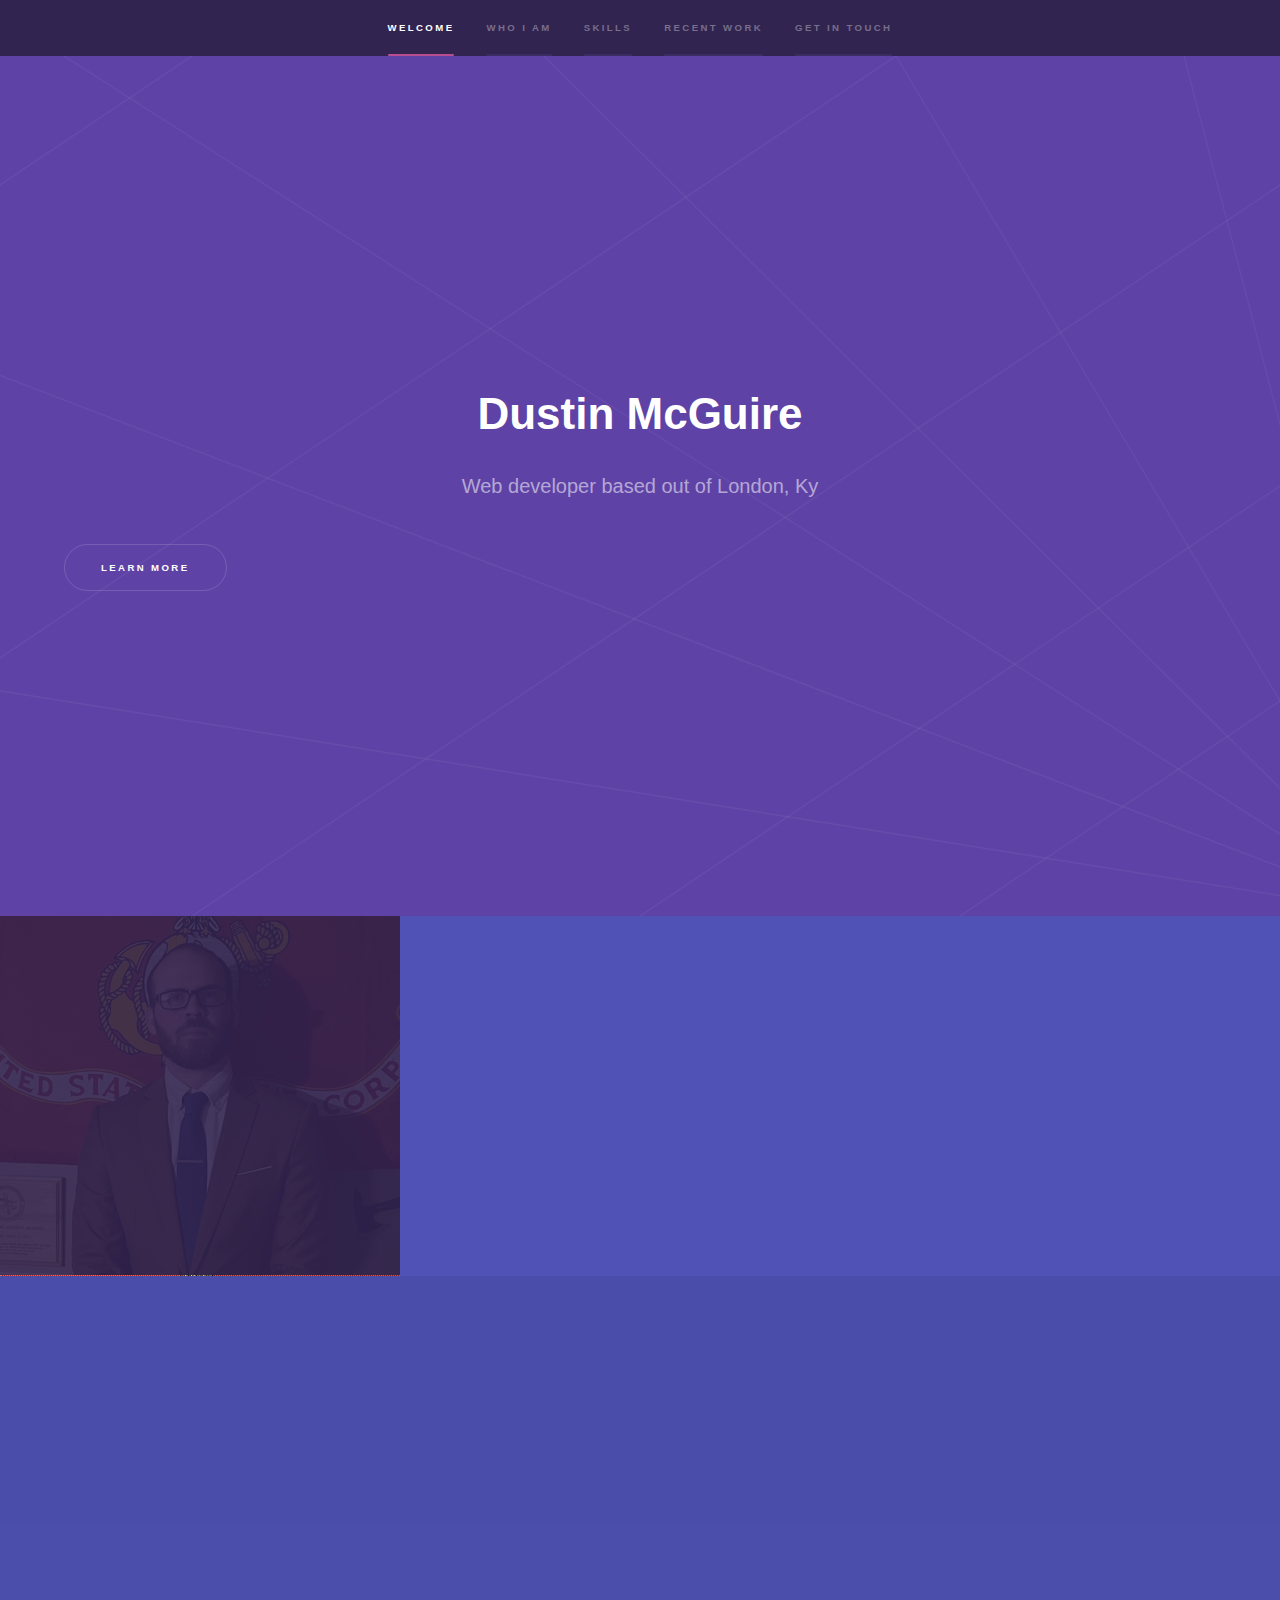
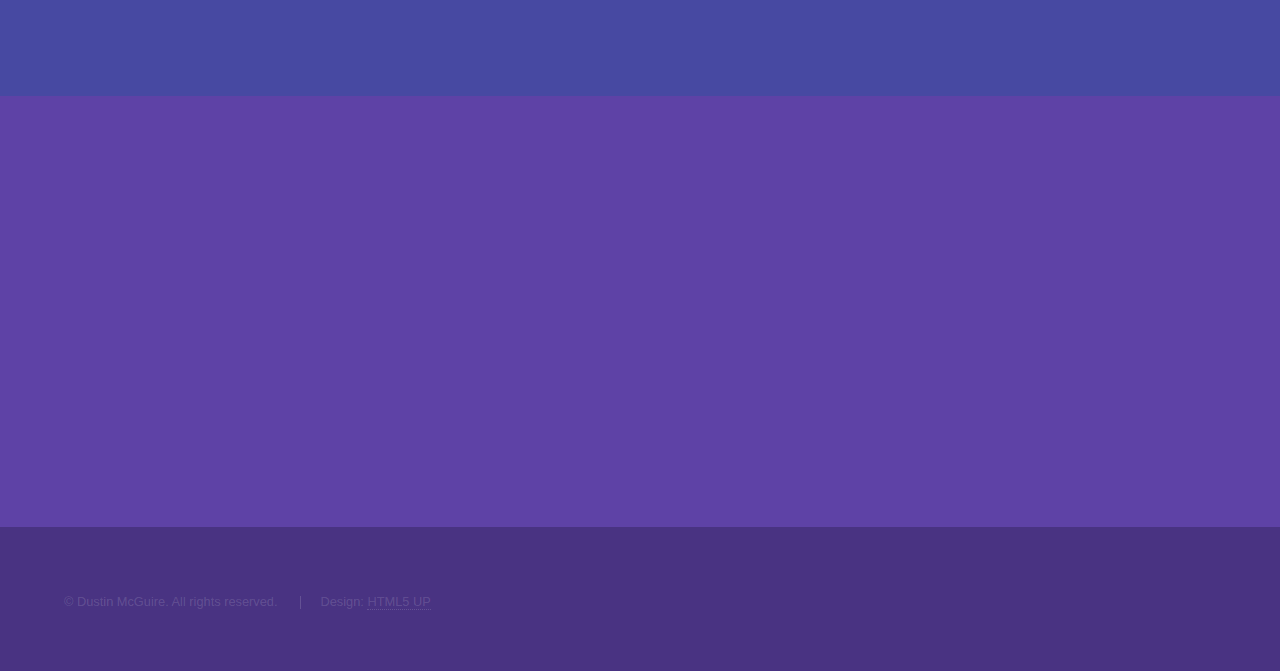
==== index.html @ f4720fda "Added project" ====
<!DOCTYPE HTML>
<!--
	Hyperspace by HTML5 UP
	html5up.net | @ajlkn
	Free for personal and commercial use under the CCA 3.0 license (html5up.net/license)
-->
<html>

<head>
	<title>Dustin McGuire Portfolio</title>
	<meta charset="utf-8" />
	<meta name="viewport" content="width=device-width, initial-scale=1, user-scalable=no" />
	<link rel="stylesheet" href="assets/css/main.css" />
	<noscript>
		<link rel="stylesheet" href="assets/css/noscript.css" />
	</noscript>
</head>

<body class="is-preload">

	<!-- Sidebar -->
	<section id="sidebar">
		<div class="inner">
			<nav>
				<ul>
					<li><a href="#intro">Welcome</a></li>
					<li><a href="#one">Who I am</a></li>
					<li><a href="#two">Skills</a></li>
					<li><a href="#four">Recent Work</a></li>
					<li><a href="#three">Get in touch</a></li>
				</ul>
			</nav>
		</div>
	</section>

	<!-- Wrapper -->
	<div id="wrapper">

		<!-- Intro -->
		<section id="intro" class="wrapper style1 fullscreen fade-up">
			<div class="inner">
				<h1>Dustin McGuire</h1>
				<p>Web developer based out of London, Ky</p>
				<ul class="actions">
					<li><a href="#one" class="button scrolly">Learn more</a></li>
				</ul>
			</div>
		</section>

		<!-- One -->
		<section id="one" class="wrapper style2 spotlights">
			<section>
				<a class="image"><img src="images/profile.jpg" alt="" data-position="center center" /></a>
				<div class="content">
					<div class="inner">
						<h2>Who I Am</h2>
						<p>I'm a five year United States Marine Corps veteran, with a lot of different hobbies and an
							intense passion for technology. Some of my interest include: basketball, flying drones,
							building custom computers, and disc golf.</p>
					</div>
			</section>


			<!-- Two -->
			<section id="two" class="wrapper style3 fade-up">
				<div class="inner">
					<h2>Skills</h2>
					<div class="features">
						<section>
							<i class="fab fa-html5"></i>
							<h3>HTML5</h3>
						</section>
						<section>
							<span><i class="fab fa-css3"></i></span>
							<h3>CSS3</h3>
						</section>
						<section>
							<span><i class="fab fa-sass"></i></span>
							<h3>SASS</h3>
						</section>
						<section>
							<i class="fab fa-bootstrap"></i>
							<h3>BootStrap</h3>
						</section>
						<section>
							<i class="fab fa-js-square"></i>
							<h3>JavaScript</h3>
						</section>
						<section>
							<i class="fab fa-chrome"></i>
							<h3>Chrome Dev Tools</h3>
						</section>
						<section>
							<i class="fab fa-react"></i>
							<h3>React</h3>
						</section>
						<section>
							<i class="fab fa-git-square"></i>
							<h3>Git</h3>
						</section>
						<section>
							<i class="fas fa-terminal"></i>
							<h3>Terminal</h3>
						</section>
						<section>
							<i class="fas fa-rocket"></i>
							<h3>Axios</h3>
						</section>
						<section>
							<i class="fab fa-node-js"></i>
							<h3>Node.js</h3>
						</section>
						<section>
							<i class="fas fa-fast-forward"></i>
							<h3>Express</h3>
						</section>
					</div>
				</div>
			</section>
			<!-- Four -->
			<section id="four" class="wrapper style3 fade-up">
				<div class="inner">
					<h2>Recent Work</h2>
					<section id="four">

						<div class="row">
							<article class="col-6 col-12-xsmall work-item">
								<a href="LePain/index.html" target="_blank"><img class="bread" src="images/LePain.png"
										alt=""></a>
								<h4>Le Pain</h4>

							</article>
							<article class="col-6 col-12-xsmall work-item">
								<a href="PhotoSite/index.html" target="_blank"><img class="bread"
										src="images/Photosite.png" alt=""></a>
								<h4>Photo Site</h4>

							</article>
							<article class="col-6 col-12-xsmall work-item">
								<a href="VideoBackground/index.html" target="_blank"><img class="bread"
										src="images/videoBackground.png" alt=""></a>
								<h4>Video Background</h4>

							</article>
							<article class="col-6 col-12-xsmall work-item">
								<a href="Cassie/index.html" target="_blank"><img class="bread"
										src="images/ShirtsByCassie.png" alt=""></a>
								<h4>Shirts By Cassie</h4>

							</article>
						</div>
						<!-- Button for Full portfolio. Dont currently have anthing else to add. -->
						<!-- <ul class="actions">
							<li><a href="#" class="button">Full Portfolio</a></li>
						</ul> -->
					</section>
				</div>
			</section>

			<!-- Three -->
			<section id="three" class="wrapper style1 fade-up">
				<div class="inner">
					<h2>Get in touch</h2>
					<section>
						<ul class="contact">
							<li>
								<h3>Email</h3>
								<p>dustin.mcguire88@gmail.com</p>
								<h3>Resume</h3>
								<a href="online resume.odt">Hire Me</a>
							</li>
							<li>
								<h3>Social</h3>
								<ul class="icons">
									<li><a href="https://twitter.com/dustin_mcguire" target="_blank"
											class="icon brands fa-twitter"><span class="label">Twitter</span></a></li>
									<li><a href="https://www.facebook.com/dustin.mcguire88" target="_blank"
											class="icon brands fa-facebook-f"><span class="label">Facebook</span></a>
									</li>
									<li><a href="https://github.com/DustinMcGuire" target="_blank"
											class="icon brands fa-github"><span class="label">GitHub</span></a></li>
									<li><a href="https://www.instagram.com/dustinmcguire88/" target="_blank"
											class="icon brands fa-instagram"><span class="label">Instagram</span></a>
									</li>
									<li><a href="https://www.linkedin.com/in/dustin-mcguire-00166075/" target="_blank"
											class="icon brands fa-linkedin-in"><span class="label">LinkedIn</span></a>
									</li>
								</ul>
							</li>
						</ul>
					</section>
				</div>
			</section>

	</div>

	<!-- Footer -->
	<footer id="footer" class="wrapper style1-alt">
		<div class="inner">
			<ul class="menu">
				<li>&copy; Dustin McGuire. All rights reserved.</li>
				<li>Design: <a href="http://html5up.net">HTML5 UP</a></li>
			</ul>
		</div>
	</footer>

	<!-- Scripts -->
	<script src="assets/js/jquery.min.js"></script>
	<script src="assets/js/jquery.scrollex.min.js"></script>
	<script src="assets/js/jquery.scrolly.min.js"></script>
	<script src="assets/js/browser.min.js"></script>
	<script src="assets/js/breakpoints.min.js"></script>
	<script src="assets/js/util.js"></script>
	<script src="assets/js/main.js"></script>

</body>

</html>
---- assets/css/main.css ----
@import url(fontawesome-all.min.css);

/*
	Hyperspace by HTML5 UP
	html5up.net | @ajlkn
	Free for personal and commercial use under the CCA 3.0 license (html5up.net/license)
*/

html, body, div, span, applet, object,
iframe, h1, h2, h3, h4, h5, h6, p, blockquote,
pre, a, abbr, acronym, address, big, cite,
code, del, dfn, em, img, ins, kbd, q, s, samp,
small, strike, strong, sub, sup, tt, var, b,
u, i, center, dl, dt, dd, ol, ul, li, fieldset,
form, label, legend, table, caption, tbody,
tfoot, thead, tr, th, td, article, aside,
canvas, details, embed, figure, figcaption,
footer, header, hgroup, menu, nav, output, ruby,
section, summary, time, mark, audio, video {
	margin: 0;
	padding: 0;
	border: 0;
	font-size: 100%;
	font: inherit;
	vertical-align: baseline;}

article, aside, details, figcaption, figure,
footer, header, hgroup, menu, nav, section {
	display: block;}

body {
	line-height: 1;
}

ol, ul {
	list-style: none;
}

blockquote, q {
	quotes: none;
}

	blockquote:before, blockquote:after, q:before, q:after {
		content: '';
		content: none;
	}

table {
	border-collapse: collapse;
	border-spacing: 0;
}

body {
	-webkit-text-size-adjust: none;
}

mark {
	background-color: transparent;
	color: inherit;
}

input::-moz-focus-inner {
	border: 0;
	padding: 0;
}

input, select, textarea {
	-moz-appearance: none;
	-webkit-appearance: none;
	-ms-appearance: none;
	appearance: none;
}

/* Basic */

	@-ms-viewport {
		width: device-width;
	}

	body {
		-ms-overflow-style: scrollbar;
	}

	@media screen and (max-width: 480px) {

		html, body {
			min-width: 320px;
		}

	}

	html {
		box-sizing: border-box;
	}

	*, *:before, *:after {
		box-sizing: inherit;
	}

	body {
		background: #312450;
	}

		body.is-preload *, body.is-preload *:before, body.is-preload *:after {
			-moz-animation: none !important;
			-webkit-animation: none !important;
			-ms-animation: none !important;
			animation: none !important;
			-moz-transition: none !important;
			-webkit-transition: none !important;
			-ms-transition: none !important;
			transition: none !important;
		}

/* Type */

	body, input, select, textarea {
		color: rgba(255, 255, 255, 0.55);
		font-family: Arial, Helvetica, sans-serif;
		font-size: 16.5pt;
		font-weight: normal;
		line-height: 1.75;
	}

		@media screen and (max-width: 1680px) {

			body, input, select, textarea {
				font-size: 13pt;
			}

		}

		@media screen and (max-width: 1280px) {

			body, input, select, textarea {
				font-size: 12pt;
			}

		}

		@media screen and (max-width: 360px) {

			body, input, select, textarea {
				font-size: 11pt;
			}

		}

	a {
		-moz-transition: color 0.2s ease, border-bottom-color 0.2s ease;
		-webkit-transition: color 0.2s ease, border-bottom-color 0.2s ease;
		-ms-transition: color 0.2s ease, border-bottom-color 0.2s ease;
		transition: color 0.2s ease, border-bottom-color 0.2s ease;
		border-bottom: dotted 1px rgba(255, 255, 255, 0.35);
		color: inherit;
		text-decoration: none;
	}

		a:hover {
			border-bottom-color: transparent;
			color: #ffffff;
		}

	strong, b {
		color: #ffffff;
		font-weight: bold;
	}

	em, i {
		font-style: italic;
	}

	p {
		margin: 0 0 2em 0;
	}

	h1, h2, h3, h4, h5, h6 {
		color: #ffffff;
		font-weight: bold;
		line-height: 1.5;
		margin: 0 0 0.5em 0;
	}

		h1 a, h2 a, h3 a, h4 a, h5 a, h6 a {
			color: inherit;
			text-decoration: none;
		}

	h1 {
		font-size: 2.75em;
	}

		h1.major {
			margin: 0 0 1.3em 0;
			position: relative;
			padding-bottom: 0.35em;
		}

			h1.major:after {
				background-image: -moz-linear-gradient(to right, #5e42a6, #b74e91);
				background-image: -webkit-linear-gradient(to right, #5e42a6, #b74e91);
				background-image: -ms-linear-gradient(to right, #5e42a6, #b74e91);
				background-image: linear-gradient(to right, #5e42a6, #b74e91);
				-moz-transition: max-width 0.2s ease;
				-webkit-transition: max-width 0.2s ease;
				-ms-transition: max-width 0.2s ease;
				transition: max-width 0.2s ease;
				border-radius: 0.2em;
				bottom: 0;
				content: '';
				height: 0.05em;
				position: absolute;
				right: 0;
				width: 100%;
			}

	h2 {
		font-size: 1.75em;
	}

	h3 {
		font-size: 1.1em;
	}

	h4 {
		font-size: 1em;
	}

	h5 {
		font-size: 0.8em;
	}

	h6 {
		font-size: 0.6em;
	}

	@media screen and (max-width: 736px) {

		h1 {
			font-size: 2em;
		}

		h2 {
			font-size: 1.25em;
		}

		h3 {
			font-size: 1em;
		}

		h4 {
			font-size: 0.8em;
		}

		h5 {
			font-size: 0.6em;
		}

		h6 {
			font-size: 0.6em;
		}

	}

	sub {
		font-size: 0.8em;
		position: relative;
		top: 0.5em;
	}

	sup {
		font-size: 0.8em;
		position: relative;
		top: -0.5em;
	}

	blockquote {
		border-left: solid 4px rgba(255, 255, 255, 0.15);
		font-style: italic;
		margin: 0 0 2em 0;
		padding: 0.5em 0 0.5em 2em;
	}

	code {
		background: rgba(255, 255, 255, 0.05);
		border-radius: 0.25em;
		border: solid 1px rgba(255, 255, 255, 0.15);
		font-family: "Courier New", monospace;
		font-size: 0.9em;
		margin: 0 0.25em;
		padding: 0.25em 0.65em;
	}

	pre {
		-webkit-overflow-scrolling: touch;
		font-family: "Courier New", monospace;
		font-size: 0.9em;
		margin: 0 0 2em 0;
	}

		pre code {
			display: block;
			line-height: 1.75em;
			padding: 1em 1.5em;
			overflow-x: auto;
		}

	hr {
		border: 0;
		border-bottom: solid 1px rgba(255, 255, 255, 0.15);
		margin: 2em 0;
	}

		hr.major {
			margin: 3em 0;
		}

	.align-left {
		text-align: left;
	}

	.align-center {
		text-align: center;
	}

	.align-right {
		text-align: right;
	}

/* Row */

	.row {
		display: flex;
		flex-wrap: wrap;
		box-sizing: border-box;
		align-items: stretch;
	}

		.row > * {
			box-sizing: border-box;
		}

		.row.gtr-uniform > * > :last-child {
			margin-bottom: 0;
		}

		.row.aln-left {
			justify-content: flex-start;
		}

		.row.aln-center {
			justify-content: center;
		}

		.row.aln-right {
			justify-content: flex-end;
		}

		.row.aln-top {
			align-items: flex-start;
		}

		.row.aln-middle {
			align-items: center;
		}

		.row.aln-bottom {
			align-items: flex-end;
		}

		.row > .imp {
			order: -1;
		}

		.row > .col-1 {
			width: 8.33333%;
		}

		.row > .off-1 {
			margin-left: 8.33333%;
		}

		.row > .col-2 {
			width: 16.66667%;
		}

		.row > .off-2 {
			margin-left: 16.66667%;
		}

		.row > .col-3 {
			width: 25%;
		}

		.row > .off-3 {
			margin-left: 25%;
		}

		.row > .col-4 {
			width: 33.33333%;
		}

		.row > .off-4 {
			margin-left: 33.33333%;
		}

		.row > .col-5 {
			width: 41.66667%;
		}

		.row > .off-5 {
			margin-left: 41.66667%;
		}

		.row > .col-6 {
			width: 50%;
		}

		.row > .off-6 {
			margin-left: 50%;
		}

		.row > .col-7 {
			width: 58.33333%;
		}

		.row > .off-7 {
			margin-left: 58.33333%;
		}

		.row > .col-8 {
			width: 66.66667%;
		}

		.row > .off-8 {
			margin-left: 66.66667%;
		}

		.row > .col-9 {
			width: 75%;
		}

		.row > .off-9 {
			margin-left: 75%;
		}

		.row > .col-10 {
			width: 83.33333%;
		}

		.row > .off-10 {
			margin-left: 83.33333%;
		}

		.row > .col-11 {
			width: 91.66667%;
		}

		.row > .off-11 {
			margin-left: 91.66667%;
		}

		.row > .col-12 {
			width: 100%;
		}

		.row > .off-12 {
			margin-left: 100%;
		}

		.row.gtr-0 {
			margin-top: 0;
			margin-left: 0em;
		}

			.row.gtr-0 > * {
				padding: 0 0 0 0em;
			}

			.row.gtr-0.gtr-uniform {
				margin-top: 0em;
			}

				.row.gtr-0.gtr-uniform > * {
					padding-top: 0em;
				}

		.row.gtr-25 {
			margin-top: 0;
			margin-left: -0.375em;
		}

			.row.gtr-25 > * {
				padding: 0 0 0 0.375em;
			}

			.row.gtr-25.gtr-uniform {
				margin-top: -0.375em;
			}

				.row.gtr-25.gtr-uniform > * {
					padding-top: 0.375em;
				}

		.row.gtr-50 {
			margin-top: 0;
			margin-left: -0.75em;
		}

			.row.gtr-50 > * {
				padding: 0 0 0 0.75em;
			}

			.row.gtr-50.gtr-uniform {
				margin-top: -0.75em;
			}

				.row.gtr-50.gtr-uniform > * {
					padding-top: 0.75em;
				}

		.row {
			margin-top: 0;
			margin-left: -1.5em;
		}

			.row > * {
				padding: 0 0 0 1.5em;
			}

			.row.gtr-uniform {
				margin-top: -1.5em;
			}

				.row.gtr-uniform > * {
					padding-top: 1.5em;
				}

		.row.gtr-150 {
			margin-top: 0;
			margin-left: -2.25em;
		}

			.row.gtr-150 > * {
				padding: 0 0 0 2.25em;
			}

			.row.gtr-150.gtr-uniform {
				margin-top: -2.25em;
			}

				.row.gtr-150.gtr-uniform > * {
					padding-top: 2.25em;
				}

		.row.gtr-200 {
			margin-top: 0;
			margin-left: -3em;
		}

			.row.gtr-200 > * {
				padding: 0 0 0 3em;
			}

			.row.gtr-200.gtr-uniform {
				margin-top: -3em;
			}

				.row.gtr-200.gtr-uniform > * {
					padding-top: 3em;
				}

		@media screen and (max-width: 1680px) {

			.row {
				display: flex;
				flex-wrap: wrap;
				box-sizing: border-box;
				align-items: stretch;
			}

				.row > * {
					box-sizing: border-box;
				}

				.row.gtr-uniform > * > :last-child {
					margin-bottom: 0;
				}

				.row.aln-left {
					justify-content: flex-start;
				}

				.row.aln-center {
					justify-content: center;
				}

				.row.aln-right {
					justify-content: flex-end;
				}

				.row.aln-top {
					align-items: flex-start;
				}

				.row.aln-middle {
					align-items: center;
				}

				.row.aln-bottom {
					align-items: flex-end;
				}

				.row > .imp-xlarge {
					order: -1;
				}

				.row > .col-1-xlarge {
					width: 8.33333%;
				}

				.row > .off-1-xlarge {
					margin-left: 8.33333%;
				}

				.row > .col-2-xlarge {
					width: 16.66667%;
				}

				.row > .off-2-xlarge {
					margin-left: 16.66667%;
				}

				.row > .col-3-xlarge {
					width: 25%;
				}

				.row > .off-3-xlarge {
					margin-left: 25%;
				}

				.row > .col-4-xlarge {
					width: 33.33333%;
				}

				.row > .off-4-xlarge {
					margin-left: 33.33333%;
				}

				.row > .col-5-xlarge {
					width: 41.66667%;
				}

				.row > .off-5-xlarge {
					margin-left: 41.66667%;
				}

				.row > .col-6-xlarge {
					width: 50%;
				}

				.row > .off-6-xlarge {
					margin-left: 50%;
				}

				.row > .col-7-xlarge {
					width: 58.33333%;
				}

				.row > .off-7-xlarge {
					margin-left: 58.33333%;
				}

				.row > .col-8-xlarge {
					width: 66.66667%;
				}

				.row > .off-8-xlarge {
					margin-left: 66.66667%;
				}

				.row > .col-9-xlarge {
					width: 75%;
				}

				.row > .off-9-xlarge {
					margin-left: 75%;
				}

				.row > .col-10-xlarge {
					width: 83.33333%;
				}

				.row > .off-10-xlarge {
					margin-left: 83.33333%;
				}

				.row > .col-11-xlarge {
					width: 91.66667%;
				}

				.row > .off-11-xlarge {
					margin-left: 91.66667%;
				}

				.row > .col-12-xlarge {
					width: 100%;
				}

				.row > .off-12-xlarge {
					margin-left: 100%;
				}

				.row.gtr-0 {
					margin-top: 0;
					margin-left: 0em;
				}

					.row.gtr-0 > * {
						padding: 0 0 0 0em;
					}

					.row.gtr-0.gtr-uniform {
						margin-top: 0em;
					}

						.row.gtr-0.gtr-uniform > * {
							padding-top: 0em;
						}

				.row.gtr-25 {
					margin-top: 0;
					margin-left: -0.375em;
				}

					.row.gtr-25 > * {
						padding: 0 0 0 0.375em;
					}

					.row.gtr-25.gtr-uniform {
						margin-top: -0.375em;
					}

						.row.gtr-25.gtr-uniform > * {
							padding-top: 0.375em;
						}

				.row.gtr-50 {
					margin-top: 0;
					margin-left: -0.75em;
				}

					.row.gtr-50 > * {
						padding: 0 0 0 0.75em;
					}

					.row.gtr-50.gtr-uniform {
						margin-top: -0.75em;
					}

						.row.gtr-50.gtr-uniform > * {
							padding-top: 0.75em;
						}

				.row {
					margin-top: 0;
					margin-left: -1.5em;
				}

					.row > * {
						padding: 0 0 0 1.5em;
					}

					.row.gtr-uniform {
						margin-top: -1.5em;
					}

						.row.gtr-uniform > * {
							padding-top: 1.5em;
						}

				.row.gtr-150 {
					margin-top: 0;
					margin-left: -2.25em;
				}

					.row.gtr-150 > * {
						padding: 0 0 0 2.25em;
					}

					.row.gtr-150.gtr-uniform {
						margin-top: -2.25em;
					}

						.row.gtr-150.gtr-uniform > * {
							padding-top: 2.25em;
						}

				.row.gtr-200 {
					margin-top: 0;
					margin-left: -3em;
				}

					.row.gtr-200 > * {
						padding: 0 0 0 3em;
					}

					.row.gtr-200.gtr-uniform {
						margin-top: -3em;
					}

						.row.gtr-200.gtr-uniform > * {
							padding-top: 3em;
						}

		}

		@media screen and (max-width: 1280px) {

			.row {
				display: flex;
				flex-wrap: wrap;
				box-sizing: border-box;
				align-items: stretch;
			}

				.row > * {
					box-sizing: border-box;
				}

				.row.gtr-uniform > * > :last-child {
					margin-bottom: 0;
				}

				.row.aln-left {
					justify-content: flex-start;
				}

				.row.aln-center {
					justify-content: center;
				}

				.row.aln-right {
					justify-content: flex-end;
				}

				.row.aln-top {
					align-items: flex-start;
				}

				.row.aln-middle {
					align-items: center;
				}

				.row.aln-bottom {
					align-items: flex-end;
				}

				.row > .imp-large {
					order: -1;
				}

				.row > .col-1-large {
					width: 8.33333%;
				}

				.row > .off-1-large {
					margin-left: 8.33333%;
				}

				.row > .col-2-large {
					width: 16.66667%;
				}

				.row > .off-2-large {
					margin-left: 16.66667%;
				}

				.row > .col-3-large {
					width: 25%;
				}

				.row > .off-3-large {
					margin-left: 25%;
				}

				.row > .col-4-large {
					width: 33.33333%;
				}

				.row > .off-4-large {
					margin-left: 33.33333%;
				}

				.row > .col-5-large {
					width: 41.66667%;
				}

				.row > .off-5-large {
					margin-left: 41.66667%;
				}

				.row > .col-6-large {
					width: 50%;
				}

				.row > .off-6-large {
					margin-left: 50%;
				}

				.row > .col-7-large {
					width: 58.33333%;
				}

				.row > .off-7-large {
					margin-left: 58.33333%;
				}

				.row > .col-8-large {
					width: 66.66667%;
				}

				.row > .off-8-large {
					margin-left: 66.66667%;
				}

				.row > .col-9-large {
					width: 75%;
				}

				.row > .off-9-large {
					margin-left: 75%;
				}

				.row > .col-10-large {
					width: 83.33333%;
				}

				.row > .off-10-large {
					margin-left: 83.33333%;
				}

				.row > .col-11-large {
					width: 91.66667%;
				}

				.row > .off-11-large {
					margin-left: 91.66667%;
				}

				.row > .col-12-large {
					width: 100%;
				}

				.row > .off-12-large {
					margin-left: 100%;
				}

				.row.gtr-0 {
					margin-top: 0;
					margin-left: 0em;
				}

					.row.gtr-0 > * {
						padding: 0 0 0 0em;
					}

					.row.gtr-0.gtr-uniform {
						margin-top: 0em;
					}

						.row.gtr-0.gtr-uniform > * {
							padding-top: 0em;
						}

				.row.gtr-25 {
					margin-top: 0;
					margin-left: -0.375em;
				}

					.row.gtr-25 > * {
						padding: 0 0 0 0.375em;
					}

					.row.gtr-25.gtr-uniform {
						margin-top: -0.375em;
					}

						.row.gtr-25.gtr-uniform > * {
							padding-top: 0.375em;
						}

				.row.gtr-50 {
					margin-top: 0;
					margin-left: -0.75em;
				}

					.row.gtr-50 > * {
						padding: 0 0 0 0.75em;
					}

					.row.gtr-50.gtr-uniform {
						margin-top: -0.75em;
					}

						.row.gtr-50.gtr-uniform > * {
							padding-top: 0.75em;
						}

				.row {
					margin-top: 0;
					margin-left: -1.5em;
				}

					.row > * {
						padding: 0 0 0 1.5em;
					}

					.row.gtr-uniform {
						margin-top: -1.5em;
					}

						.row.gtr-uniform > * {
							padding-top: 1.5em;
						}

				.row.gtr-150 {
					margin-top: 0;
					margin-left: -2.25em;
				}

					.row.gtr-150 > * {
						padding: 0 0 0 2.25em;
					}

					.row.gtr-150.gtr-uniform {
						margin-top: -2.25em;
					}

						.row.gtr-150.gtr-uniform > * {
							padding-top: 2.25em;
						}

				.row.gtr-200 {
					margin-top: 0;
					margin-left: -3em;
				}

					.row.gtr-200 > * {
						padding: 0 0 0 3em;
					}

					.row.gtr-200.gtr-uniform {
						margin-top: -3em;
					}

						.row.gtr-200.gtr-uniform > * {
							padding-top: 3em;
						}

		}

		@media screen and (max-width: 980px) {

			.row {
				display: flex;
				flex-wrap: wrap;
				box-sizing: border-box;
				align-items: stretch;
			}

				.row > * {
					box-sizing: border-box;
				}

				.row.gtr-uniform > * > :last-child {
					margin-bottom: 0;
				}

				.row.aln-left {
					justify-content: flex-start;
				}

				.row.aln-center {
					justify-content: center;
				}

				.row.aln-right {
					justify-content: flex-end;
				}

				.row.aln-top {
					align-items: flex-start;
				}

				.row.aln-middle {
					align-items: center;
				}

				.row.aln-bottom {
					align-items: flex-end;
				}

				.row > .imp-medium {
					order: -1;
				}

				.row > .col-1-medium {
					width: 8.33333%;
				}

				.row > .off-1-medium {
					margin-left: 8.33333%;
				}

				.row > .col-2-medium {
					width: 16.66667%;
				}

				.row > .off-2-medium {
					margin-left: 16.66667%;
				}

				.row > .col-3-medium {
					width: 25%;
				}

				.row > .off-3-medium {
					margin-left: 25%;
				}

				.row > .col-4-medium {
					width: 33.33333%;
				}

				.row > .off-4-medium {
					margin-left: 33.33333%;
				}

				.row > .col-5-medium {
					width: 41.66667%;
				}

				.row > .off-5-medium {
					margin-left: 41.66667%;
				}

				.row > .col-6-medium {
					width: 50%;
				}

				.row > .off-6-medium {
					margin-left: 50%;
				}

				.row > .col-7-medium {
					width: 58.33333%;
				}

				.row > .off-7-medium {
					margin-left: 58.33333%;
				}

				.row > .col-8-medium {
					width: 66.66667%;
				}

				.row > .off-8-medium {
					margin-left: 66.66667%;
				}

				.row > .col-9-medium {
					width: 75%;
				}

				.row > .off-9-medium {
					margin-left: 75%;
				}

				.row > .col-10-medium {
					width: 83.33333%;
				}

				.row > .off-10-medium {
					margin-left: 83.33333%;
				}

				.row > .col-11-medium {
					width: 91.66667%;
				}

				.row > .off-11-medium {
					margin-left: 91.66667%;
				}

				.row > .col-12-medium {
					width: 100%;
				}

				.row > .off-12-medium {
					margin-left: 100%;
				}

				.row.gtr-0 {
					margin-top: 0;
					margin-left: 0em;
				}

					.row.gtr-0 > * {
						padding: 0 0 0 0em;
					}

					.row.gtr-0.gtr-uniform {
						margin-top: 0em;
					}

						.row.gtr-0.gtr-uniform > * {
							padding-top: 0em;
						}

				.row.gtr-25 {
					margin-top: 0;
					margin-left: -0.375em;
				}

					.row.gtr-25 > * {
						padding: 0 0 0 0.375em;
					}

					.row.gtr-25.gtr-uniform {
						margin-top: -0.375em;
					}

						.row.gtr-25.gtr-uniform > * {
							padding-top: 0.375em;
						}

				.row.gtr-50 {
					margin-top: 0;
					margin-left: -0.75em;
				}

					.row.gtr-50 > * {
						padding: 0 0 0 0.75em;
					}

					.row.gtr-50.gtr-uniform {
						margin-top: -0.75em;
					}

						.row.gtr-50.gtr-uniform > * {
							padding-top: 0.75em;
						}

				.row {
					margin-top: 0;
					margin-left: -1.5em;
				}

					.row > * {
						padding: 0 0 0 1.5em;
					}

					.row.gtr-uniform {
						margin-top: -1.5em;
					}

						.row.gtr-uniform > * {
							padding-top: 1.5em;
						}

				.row.gtr-150 {
					margin-top: 0;
					margin-left: -2.25em;
				}

					.row.gtr-150 > * {
						padding: 0 0 0 2.25em;
					}

					.row.gtr-150.gtr-uniform {
						margin-top: -2.25em;
					}

						.row.gtr-150.gtr-uniform > * {
							padding-top: 2.25em;
						}

				.row.gtr-200 {
					margin-top: 0;
					margin-left: -3em;
				}

					.row.gtr-200 > * {
						padding: 0 0 0 3em;
					}

					.row.gtr-200.gtr-uniform {
						margin-top: -3em;
					}

						.row.gtr-200.gtr-uniform > * {
							padding-top: 3em;
						}

		}

		@media screen and (max-width: 736px) {

			.row {
				display: flex;
				flex-wrap: wrap;
				box-sizing: border-box;
				align-items: stretch;
			}

				.row > * {
					box-sizing: border-box;
				}

				.row.gtr-uniform > * > :last-child {
					margin-bottom: 0;
				}

				.row.aln-left {
					justify-content: flex-start;
				}

				.row.aln-center {
					justify-content: center;
				}

				.row.aln-right {
					justify-content: flex-end;
				}

				.row.aln-top {
					align-items: flex-start;
				}

				.row.aln-middle {
					align-items: center;
				}

				.row.aln-bottom {
					align-items: flex-end;
				}

				.row > .imp-small {
					order: -1;
				}

				.row > .col-1-small {
					width: 8.33333%;
				}

				.row > .off-1-small {
					margin-left: 8.33333%;
				}

				.row > .col-2-small {
					width: 16.66667%;
				}

				.row > .off-2-small {
					margin-left: 16.66667%;
				}

				.row > .col-3-small {
					width: 25%;
				}

				.row > .off-3-small {
					margin-left: 25%;
				}

				.row > .col-4-small {
					width: 33.33333%;
				}

				.row > .off-4-small {
					margin-left: 33.33333%;
				}

				.row > .col-5-small {
					width: 41.66667%;
				}

				.row > .off-5-small {
					margin-left: 41.66667%;
				}

				.row > .col-6-small {
					width: 50%;
				}

				.row > .off-6-small {
					margin-left: 50%;
				}

				.row > .col-7-small {
					width: 58.33333%;
				}

				.row > .off-7-small {
					margin-left: 58.33333%;
				}

				.row > .col-8-small {
					width: 66.66667%;
				}

				.row > .off-8-small {
					margin-left: 66.66667%;
				}

				.row > .col-9-small {
					width: 75%;
				}

				.row > .off-9-small {
					margin-left: 75%;
				}

				.row > .col-10-small {
					width: 83.33333%;
				}

				.row > .off-10-small {
					margin-left: 83.33333%;
				}

				.row > .col-11-small {
					width: 91.66667%;
				}

				.row > .off-11-small {
					margin-left: 91.66667%;
				}

				.row > .col-12-small {
					width: 100%;
				}

				.row > .off-12-small {
					margin-left: 100%;
				}

				.row.gtr-0 {
					margin-top: 0;
					margin-left: 0em;
				}

					.row.gtr-0 > * {
						padding: 0 0 0 0em;
					}

					.row.gtr-0.gtr-uniform {
						margin-top: 0em;
					}

						.row.gtr-0.gtr-uniform > * {
							padding-top: 0em;
						}

				.row.gtr-25 {
					margin-top: 0;
					margin-left: -0.375em;
				}

					.row.gtr-25 > * {
						padding: 0 0 0 0.375em;
					}

					.row.gtr-25.gtr-uniform {
						margin-top: -0.375em;
					}

						.row.gtr-25.gtr-uniform > * {
							padding-top: 0.375em;
						}

				.row.gtr-50 {
					margin-top: 0;
					margin-left: -0.75em;
				}

					.row.gtr-50 > * {
						padding: 0 0 0 0.75em;
					}

					.row.gtr-50.gtr-uniform {
						margin-top: -0.75em;
					}

						.row.gtr-50.gtr-uniform > * {
							padding-top: 0.75em;
						}

				.row {
					margin-top: 0;
					margin-left: -1.5em;
				}

					.row > * {
						padding: 0 0 0 1.5em;
					}

					.row.gtr-uniform {
						margin-top: -1.5em;
					}

						.row.gtr-uniform > * {
							padding-top: 1.5em;
						}

				.row.gtr-150 {
					margin-top: 0;
					margin-left: -2.25em;
				}

					.row.gtr-150 > * {
						padding: 0 0 0 2.25em;
					}

					.row.gtr-150.gtr-uniform {
						margin-top: -2.25em;
					}

						.row.gtr-150.gtr-uniform > * {
							padding-top: 2.25em;
						}

				.row.gtr-200 {
					margin-top: 0;
					margin-left: -3em;
				}

					.row.gtr-200 > * {
						padding: 0 0 0 3em;
					}

					.row.gtr-200.gtr-uniform {
						margin-top: -3em;
					}

						.row.gtr-200.gtr-uniform > * {
							padding-top: 3em;
						}

		}

		@media screen and (max-width: 480px) {

			.row {
				display: flex;
				flex-wrap: wrap;
				box-sizing: border-box;
				align-items: stretch;
			}

				.row > * {
					box-sizing: border-box;
				}

				.row.gtr-uniform > * > :last-child {
					margin-bottom: 0;
				}

				.row.aln-left {
					justify-content: flex-start;
				}

				.row.aln-center {
					justify-content: center;
				}

				.row.aln-right {
					justify-content: flex-end;
				}

				.row.aln-top {
					align-items: flex-start;
				}

				.row.aln-middle {
					align-items: center;
				}

				.row.aln-bottom {
					align-items: flex-end;
				}

				.row > .imp-xsmall {
					order: -1;
				}

				.row > .col-1-xsmall {
					width: 8.33333%;
				}

				.row > .off-1-xsmall {
					margin-left: 8.33333%;
				}

				.row > .col-2-xsmall {
					width: 16.66667%;
				}

				.row > .off-2-xsmall {
					margin-left: 16.66667%;
				}

				.row > .col-3-xsmall {
					width: 25%;
				}

				.row > .off-3-xsmall {
					margin-left: 25%;
				}

				.row > .col-4-xsmall {
					width: 33.33333%;
				}

				.row > .off-4-xsmall {
					margin-left: 33.33333%;
				}

				.row > .col-5-xsmall {
					width: 41.66667%;
				}

				.row > .off-5-xsmall {
					margin-left: 41.66667%;
				}

				.row > .col-6-xsmall {
					width: 50%;
				}

				.row > .off-6-xsmall {
					margin-left: 50%;
				}

				.row > .col-7-xsmall {
					width: 58.33333%;
				}

				.row > .off-7-xsmall {
					margin-left: 58.33333%;
				}

				.row > .col-8-xsmall {
					width: 66.66667%;
				}

				.row > .off-8-xsmall {
					margin-left: 66.66667%;
				}

				.row > .col-9-xsmall {
					width: 75%;
				}

				.row > .off-9-xsmall {
					margin-left: 75%;
				}

				.row > .col-10-xsmall {
					width: 83.33333%;
				}

				.row > .off-10-xsmall {
					margin-left: 83.33333%;
				}

				.row > .col-11-xsmall {
					width: 91.66667%;
				}

				.row > .off-11-xsmall {
					margin-left: 91.66667%;
				}

				.row > .col-12-xsmall {
					width: 100%;
				}

				.row > .off-12-xsmall {
					margin-left: 100%;
				}

				.row.gtr-0 {
					margin-top: 0;
					margin-left: 0em;
				}

					.row.gtr-0 > * {
						padding: 0 0 0 0em;
					}

					.row.gtr-0.gtr-uniform {
						margin-top: 0em;
					}

						.row.gtr-0.gtr-uniform > * {
							padding-top: 0em;
						}

				.row.gtr-25 {
					margin-top: 0;
					margin-left: -0.375em;
				}

					.row.gtr-25 > * {
						padding: 0 0 0 0.375em;
					}

					.row.gtr-25.gtr-uniform {
						margin-top: -0.375em;
					}

						.row.gtr-25.gtr-uniform > * {
							padding-top: 0.375em;
						}

				.row.gtr-50 {
					margin-top: 0;
					margin-left: -0.75em;
				}

					.row.gtr-50 > * {
						padding: 0 0 0 0.75em;
					}

					.row.gtr-50.gtr-uniform {
						margin-top: -0.75em;
					}

						.row.gtr-50.gtr-uniform > * {
							padding-top: 0.75em;
						}

				.row {
					margin-top: 0;
					margin-left: -1.5em;
				}

					.row > * {
						padding: 0 0 0 1.5em;
					}

					.row.gtr-uniform {
						margin-top: -1.5em;
					}

						.row.gtr-uniform > * {
							padding-top: 1.5em;
						}

				.row.gtr-150 {
					margin-top: 0;
					margin-left: -2.25em;
				}

					.row.gtr-150 > * {
						padding: 0 0 0 2.25em;
					}

					.row.gtr-150.gtr-uniform {
						margin-top: -2.25em;
					}

						.row.gtr-150.gtr-uniform > * {
							padding-top: 2.25em;
						}

				.row.gtr-200 {
					margin-top: 0;
					margin-left: -3em;
				}

					.row.gtr-200 > * {
						padding: 0 0 0 3em;
					}

					.row.gtr-200.gtr-uniform {
						margin-top: -3em;
					}

						.row.gtr-200.gtr-uniform > * {
							padding-top: 3em;
						}

		}

/* Box */

	.box {
		border-radius: 0.25em;
		border: solid 1px rgba(255, 255, 255, 0.15);
		margin-bottom: 2em;
		padding: 1.5em;
	}

		.box > :last-child,
		.box > :last-child > :last-child,
		.box > :last-child > :last-child > :last-child {
			margin-bottom: 0;
		}

		.box.alt {
			border: 0;
			border-radius: 0;
			padding: 0;
		}

/* Button */

	input[type="submit"],
	input[type="reset"],
	input[type="button"],
	button,
	.button {
		-moz-appearance: none;
		-webkit-appearance: none;
		-ms-appearance: none;
		appearance: none;
		-moz-transition: border-color 0.2s ease;
		-webkit-transition: border-color 0.2s ease;
		-ms-transition: border-color 0.2s ease;
		transition: border-color 0.2s ease;
		background-color: transparent;
		border: solid 1px !important;
		border-color: rgba(255, 255, 255, 0.15) !important;
		border-radius: 3em;
		color: #ffffff !important;
		cursor: pointer;
		display: inline-block;
		font-size: 0.6em;
		font-weight: bold;
		height: calc(4.75em + 2px);
		letter-spacing: 0.25em;
		line-height: 4.75em;
		outline: 0;
		padding: 0 3.75em;
		position: relative;
		text-align: center;
		text-decoration: none;
		text-transform: uppercase;
		white-space: nowrap;
	}

		input[type="submit"]:after,
		input[type="reset"]:after,
		input[type="button"]:after,
		button:after,
		.button:after {
			-moz-transform: scale(0.25);
			-webkit-transform: scale(0.25);
			-ms-transform: scale(0.25);
			transform: scale(0.25);
			pointer-events: none;
			-moz-transition: opacity 0.2s ease, -moz-transform 0.2s ease;
			-webkit-transition: opacity 0.2s ease, -webkit-transform 0.2s ease;
			-ms-transition: opacity 0.2s ease, -ms-transform 0.2s ease;
			transition: opacity 0.2s ease, transform 0.2s ease;
			background: #ffffff;
			border-radius: 3em;
			content: '';
			height: 100%;
			left: 0;
			opacity: 0;
			position: absolute;
			top: 0;
			width: 100%;
		}

		input[type="submit"].icon:before,
		input[type="reset"].icon:before,
		input[type="button"].icon:before,
		button.icon:before,
		.button.icon:before {
			margin-right: 0.75em;
		}

		input[type="submit"].fit,
		input[type="reset"].fit,
		input[type="button"].fit,
		button.fit,
		.button.fit {
			width: 100%;
		}

		input[type="submit"].small,
		input[type="reset"].small,
		input[type="button"].small,
		button.small,
		.button.small {
			font-size: 0.4em;
		}

		input[type="submit"].large,
		input[type="reset"].large,
		input[type="button"].large,
		button.large,
		.button.large {
			font-size: 0.8em;
		}

		input[type="submit"].primary,
		input[type="reset"].primary,
		input[type="button"].primary,
		button.primary,
		.button.primary {
			background-color: #ffffff;
			color: #312450 !important;
		}

			input[type="submit"].primary:after,
			input[type="reset"].primary:after,
			input[type="button"].primary:after,
			button.primary:after,
			.button.primary:after {
				display: none;
			}

		input[type="submit"].disabled, input[type="submit"]:disabled,
		input[type="reset"].disabled,
		input[type="reset"]:disabled,
		input[type="button"].disabled,
		input[type="button"]:disabled,
		button.disabled,
		button:disabled,
		.button.disabled,
		.button:disabled {
			cursor: default;
			opacity: 0.5;
			pointer-events: none;
		}

		input[type="submit"]:hover,
		input[type="reset"]:hover,
		input[type="button"]:hover,
		button:hover,
		.button:hover {
			border-color: rgba(255, 255, 255, 0.55) !important;
		}

			input[type="submit"]:hover:after,
			input[type="reset"]:hover:after,
			input[type="button"]:hover:after,
			button:hover:after,
			.button:hover:after {
				opacity: 0.05;
				-moz-transform: scale(1);
				-webkit-transform: scale(1);
				-ms-transform: scale(1);
				transform: scale(1);
			}

			input[type="submit"]:hover:active,
			input[type="reset"]:hover:active,
			input[type="button"]:hover:active,
			button:hover:active,
			.button:hover:active {
				border-color: #ffffff !important;
			}

				input[type="submit"]:hover:active:after,
				input[type="reset"]:hover:active:after,
				input[type="button"]:hover:active:after,
				button:hover:active:after,
				.button:hover:active:after {
					opacity: 0.1;
				}

/* Features */

	.features {
		display: -moz-flex;
		display: -webkit-flex;
		display: -ms-flex;
		display: flex;
		-moz-flex-wrap: wrap;
		-webkit-flex-wrap: wrap;
		-ms-flex-wrap: wrap;
		flex-wrap: wrap;
		border-radius: 0.25em;
		border: solid 1px rgba(255, 255, 255, 0.15);
		background: rgba(255, 255, 255, 0.05);
		margin: 0 0 2em 0;
	}

		.features section {
			padding: 3.5em 3em 1em 7em ;
			width: 50%;
			border-top: solid 1px rgba(255, 255, 255, 0.15);
			position: relative;
		}

			.features section:nth-child(-n + 2) {
				border-top-width: 0;
			}

			.features section:nth-child(2n) {
				border-left: solid 1px rgba(255, 255, 255, 0.15);
			}

			.features section .icon {
				-moz-transition: opacity 0.5s ease, -moz-transform 0.5s ease;
				-webkit-transition: opacity 0.5s ease, -webkit-transform 0.5s ease;
				-ms-transition: opacity 0.5s ease, -ms-transform 0.5s ease;
				transition: opacity 0.5s ease, transform 0.5s ease;
				-moz-transition-delay: 1s;
				-webkit-transition-delay: 1s;
				-ms-transition-delay: 1s;
				transition-delay: 1s;
				-moz-transform: scale(1);
				-webkit-transform: scale(1);
				-ms-transform: scale(1);
				transform: scale(1);
				position: absolute;
				left: 3em;
				top: 3em;
				opacity: 1;
			}

			.features section:nth-child(1) .icon {
				-moz-transition-delay: 0.15s;
				-webkit-transition-delay: 0.15s;
				-ms-transition-delay: 0.15s;
				transition-delay: 0.15s;
			}

			.features section:nth-child(2) .icon {
				-moz-transition-delay: 0.3s;
				-webkit-transition-delay: 0.3s;
				-ms-transition-delay: 0.3s;
				transition-delay: 0.3s;
			}

			.features section:nth-child(3) .icon {
				-moz-transition-delay: 0.45s;
				-webkit-transition-delay: 0.45s;
				-ms-transition-delay: 0.45s;
				transition-delay: 0.45s;
			}

			.features section:nth-child(4) .icon {
				-moz-transition-delay: 0.6s;
				-webkit-transition-delay: 0.6s;
				-ms-transition-delay: 0.6s;
				transition-delay: 0.6s;
			}

			.features section:nth-child(5) .icon {
				-moz-transition-delay: 0.75s;
				-webkit-transition-delay: 0.75s;
				-ms-transition-delay: 0.75s;
				transition-delay: 0.75s;
			}

			.features section:nth-child(6) .icon {
				-moz-transition-delay: 0.9s;
				-webkit-transition-delay: 0.9s;
				-ms-transition-delay: 0.9s;
				transition-delay: 0.9s;
			}

			.features section:nth-child(7) .icon {
				-moz-transition-delay: 1.05s;
				-webkit-transition-delay: 1.05s;
				-ms-transition-delay: 1.05s;
				transition-delay: 1.05s;
			}

			.features section:nth-child(8) .icon {
				-moz-transition-delay: 1.2s;
				-webkit-transition-delay: 1.2s;
				-ms-transition-delay: 1.2s;
				transition-delay: 1.2s;
			}

			.features section:nth-child(9) .icon {
				-moz-transition-delay: 1.35s;
				-webkit-transition-delay: 1.35s;
				-ms-transition-delay: 1.35s;
				transition-delay: 1.35s;
			}

			.features section:nth-child(10) .icon {
				-moz-transition-delay: 1.5s;
				-webkit-transition-delay: 1.5s;
				-ms-transition-delay: 1.5s;
				transition-delay: 1.5s;
			}

			.features section:nth-child(11) .icon {
				-moz-transition-delay: 1.65s;
				-webkit-transition-delay: 1.65s;
				-ms-transition-delay: 1.65s;
				transition-delay: 1.65s;
			}

			.features section:nth-child(12) .icon {
				-moz-transition-delay: 1.8s;
				-webkit-transition-delay: 1.8s;
				-ms-transition-delay: 1.8s;
				transition-delay: 1.8s;
			}

			.features section:nth-child(13) .icon {
				-moz-transition-delay: 1.95s;
				-webkit-transition-delay: 1.95s;
				-ms-transition-delay: 1.95s;
				transition-delay: 1.95s;
			}

			.features section:nth-child(14) .icon {
				-moz-transition-delay: 2.1s;
				-webkit-transition-delay: 2.1s;
				-ms-transition-delay: 2.1s;
				transition-delay: 2.1s;
			}

			.features section:nth-child(15) .icon {
				-moz-transition-delay: 2.25s;
				-webkit-transition-delay: 2.25s;
				-ms-transition-delay: 2.25s;
				transition-delay: 2.25s;
			}

			.features section:nth-child(16) .icon {
				-moz-transition-delay: 2.4s;
				-webkit-transition-delay: 2.4s;
				-ms-transition-delay: 2.4s;
				transition-delay: 2.4s;
			}

			.features section:nth-child(17) .icon {
				-moz-transition-delay: 2.55s;
				-webkit-transition-delay: 2.55s;
				-ms-transition-delay: 2.55s;
				transition-delay: 2.55s;
			}

			.features section:nth-child(18) .icon {
				-moz-transition-delay: 2.7s;
				-webkit-transition-delay: 2.7s;
				-ms-transition-delay: 2.7s;
				transition-delay: 2.7s;
			}

			.features section:nth-child(19) .icon {
				-moz-transition-delay: 2.85s;
				-webkit-transition-delay: 2.85s;
				-ms-transition-delay: 2.85s;
				transition-delay: 2.85s;
			}

			.features section:nth-child(20) .icon {
				-moz-transition-delay: 3s;
				-webkit-transition-delay: 3s;
				-ms-transition-delay: 3s;
				transition-delay: 3s;
			}

		.features.inactive section .icon {
			-moz-transform: scale(0.5);
			-webkit-transform: scale(0.5);
			-ms-transform: scale(0.5);
			transform: scale(0.5);
			opacity: 0;
		}

		@media screen and (max-width: 980px) {

			.features {
				display: block;
			}

				.features section {
					border-top-width: 1px !important;
					border-left-width: 0 !important;
					width: 100%;
				}

					.features section:first-child {
						border-top-width: 0 !important;
					}

		}

		@media screen and (max-width: 736px) {

			.features section {
				padding: 2.5em 1.5em 0.1em 5.5em ;
			}

				.features section .icon {
					left: 1.5em;
					top: 2em;
				}

		}

		@media screen and (max-width: 480px) {

			.features section {
				padding: 2em 1.5em 0.1em 1.5em ;
			}

				.features section .icon {
					left: 0;
					position: relative;
					top: 0;
				}

		}

/* Form */

	form {
		margin: 0 0 2em 0;
	}

		form > :last-child {
			margin-bottom: 0;
		}

		form > .fields {
			display: -moz-flex;
			display: -webkit-flex;
			display: -ms-flex;
			display: flex;
			-moz-flex-wrap: wrap;
			-webkit-flex-wrap: wrap;
			-ms-flex-wrap: wrap;
			flex-wrap: wrap;
			width: calc(100% + 3em);
			margin: -1.5em 0 2em -1.5em;
		}

			form > .fields > .field {
				-moz-flex-grow: 0;
				-webkit-flex-grow: 0;
				-ms-flex-grow: 0;
				flex-grow: 0;
				-moz-flex-shrink: 0;
				-webkit-flex-shrink: 0;
				-ms-flex-shrink: 0;
				flex-shrink: 0;
				padding: 1.5em 0 0 1.5em;
				width: calc(100% - 1.5em);
			}

				form > .fields > .field.half {
					width: calc(50% - 0.75em);
				}

				form > .fields > .field.third {
					width: calc(100%/3 - 0.5em);
				}

				form > .fields > .field.quarter {
					width: calc(25% - 0.375em);
				}

		@media screen and (max-width: 480px) {

			form > .fields {
				width: calc(100% + 3em);
				margin: -1.5em 0 2em -1.5em;
			}

				form > .fields > .field {
					padding: 1.5em 0 0 1.5em;
					width: calc(100% - 1.5em);
				}

					form > .fields > .field.half {
						width: calc(100% - 1.5em);
					}

					form > .fields > .field.third {
						width: calc(100% - 1.5em);
					}

					form > .fields > .field.quarter {
						width: calc(100% - 1.5em);
					}

		}

	label {
		color: #ffffff;
		font-weight: bold;
		line-height: 1.5;
		margin: 0 0 0.7em 0;
		display: block;
		font-size: 1.1em;
	}

	input[type="text"],
	input[type="password"],
	input[type="email"],
	input[type="tel"],
	select,
	textarea {
		-moz-appearance: none;
		-webkit-appearance: none;
		-ms-appearance: none;
		appearance: none;
		background: rgba(255, 255, 255, 0.05);
		border-radius: 0.25em;
		border: none;
		border: solid 1px rgba(255, 255, 255, 0.15);
		color: inherit;
		display: block;
		outline: 0;
		padding: 0 1em;
		text-decoration: none;
		width: 100%;
	}

		input[type="text"]:invalid,
		input[type="password"]:invalid,
		input[type="email"]:invalid,
		input[type="tel"]:invalid,
		select:invalid,
		textarea:invalid {
			box-shadow: none;
		}

		input[type="text"]:focus,
		input[type="password"]:focus,
		input[type="email"]:focus,
		input[type="tel"]:focus,
		select:focus,
		textarea:focus {
			border-color: #ffffff;
			box-shadow: 0 0 0 1px #ffffff;
		}

	select {
		background-image: url("data:image/svg+xml;charset=utf8,%3Csvg xmlns='http://www.w3.org/2000/svg' width='40' height='40' preserveAspectRatio='none' viewBox='0 0 40 40'%3E%3Cpath d='M9.4,12.3l10.4,10.4l10.4-10.4c0.2-0.2,0.5-0.4,0.9-0.4c0.3,0,0.6,0.1,0.9,0.4l3.3,3.3c0.2,0.2,0.4,0.5,0.4,0.9 c0,0.4-0.1,0.6-0.4,0.9L20.7,31.9c-0.2,0.2-0.5,0.4-0.9,0.4c-0.3,0-0.6-0.1-0.9-0.4L4.3,17.3c-0.2-0.2-0.4-0.5-0.4-0.9 c0-0.4,0.1-0.6,0.4-0.9l3.3-3.3c0.2-0.2,0.5-0.4,0.9-0.4S9.1,12.1,9.4,12.3z' fill='rgba(255, 255, 255, 0.15)' /%3E%3C/svg%3E");
		background-size: 1.25rem;
		background-repeat: no-repeat;
		background-position: calc(100% - 1rem) center;
		height: 2.75em;
		padding-right: 2.75em;
		text-overflow: ellipsis;
	}

		select option {
			color: #ffffff;
			background: #312450;
		}

		select:focus::-ms-value {
			background-color: transparent;
		}

		select::-ms-expand {
			display: none;
		}

	input[type="text"],
	input[type="password"],
	input[type="email"],
	select {
		height: 2.75em;
	}

	textarea {
		padding: 0.75em 1em;
	}

		body.is-ie textarea {
			min-height: 10em;
		}

	input[type="checkbox"],
	input[type="radio"] {
		-moz-appearance: none;
		-webkit-appearance: none;
		-ms-appearance: none;
		appearance: none;
		display: block;
		float: left;
		margin-right: -2em;
		opacity: 0;
		width: 1em;
		z-index: -1;
	}

		input[type="checkbox"] + label,
		input[type="radio"] + label {
			text-decoration: none;
			color: rgba(255, 255, 255, 0.55);
			cursor: pointer;
			display: inline-block;
			font-size: 1em;
			font-weight: normal;
			padding-left: 2.4em;
			padding-right: 0.75em;
			position: relative;
		}

			input[type="checkbox"] + label:before,
			input[type="radio"] + label:before {
				-moz-osx-font-smoothing: grayscale;
				-webkit-font-smoothing: antialiased;
				display: inline-block;
				font-style: normal;
				font-variant: normal;
				text-rendering: auto;
				line-height: 1;
				text-transform: none !important;
				font-family: 'Font Awesome 5 Free';
				font-weight: 900;
			}

			input[type="checkbox"] + label:before,
			input[type="radio"] + label:before {
				background: rgba(255, 255, 255, 0.05);
				border-radius: 0.25em;
				border: solid 1px rgba(255, 255, 255, 0.15);
				content: '';
				display: inline-block;
				font-size: 0.8em;
				height: 2.0625em;
				left: 0;
				line-height: 2.0625em;
				position: absolute;
				text-align: center;
				top: 0;
				width: 2.0625em;
			}

		input[type="checkbox"]:checked + label:before,
		input[type="radio"]:checked + label:before {
			background: #ffffff;
			border-color: #ffffff;
			color: #b74e91;
			content: '\f00c';
		}

		input[type="checkbox"]:focus + label:before,
		input[type="radio"]:focus + label:before {
			border-color: #ffffff;
			box-shadow: 0 0 0 1px #ffffff;
		}

	input[type="checkbox"] + label:before {
		border-radius: 0.25em;
	}

	input[type="radio"] + label:before {
		border-radius: 100%;
	}

	::-webkit-input-placeholder {
		color: rgba(255, 255, 255, 0.35) !important;
		opacity: 1.0;
	}

	:-moz-placeholder {
		color: rgba(255, 255, 255, 0.35) !important;
		opacity: 1.0;
	}

	::-moz-placeholder {
		color: rgba(255, 255, 255, 0.35) !important;
		opacity: 1.0;
	}

	:-ms-input-placeholder {
		color: rgba(255, 255, 255, 0.35) !important;
		opacity: 1.0;
	}

/* Icon */

	.icon {
		text-decoration: none;
		border-bottom: none;
		position: relative;
	}

		.icon:before {
			-moz-osx-font-smoothing: grayscale;
			-webkit-font-smoothing: antialiased;
			display: inline-block;
			font-style: normal;
			font-variant: normal;
			text-rendering: auto;
			line-height: 1;
			text-transform: none !important;
			font-family: 'Font Awesome 5 Free';
			font-weight: 400;
		}

		.icon > .label {
			display: none;
		}

		.icon:before {
			line-height: inherit;
		}

		.icon.solid:before {
			font-weight: 900;
		}

		.icon.brands:before {
			font-family: 'Font Awesome 5 Brands';
		}

		.icon.major {
			width: 2.5em;
			height: 2.5em;
			display: block;
			background: #ffffff;
			border-radius: 100%;
			color: #312450;
			text-align: center;
			line-height: 2.5em;
			margin: 0 0 1.3em 0;
		}

			.icon.major:before {
				font-size: 1.25em;
			}

				.wrapper.style1 .icon.major:before {
					color: #5e42a6;
				}

				.wrapper.style1-alt .icon.major:before {
					color: #493382;
				}

				.wrapper.style2 .icon.major:before {
					color: #5052b5;
				}

				.wrapper.style2-alt .icon.major:before {
					color: #3e4094;
				}

				.wrapper.style3 .icon.major:before {
					color: #b74e91;
				}

				.wrapper.style3-alt .icon.major:before {
					color: #953d75;
				}

/* Image */

	.image {
		border-radius: 0.25em;
		display: inline-block;
		position: relative;
		width: 70%;
		
	}

		.image img {
			border-radius: 0.25em;
			display: block;
		}

		.image.left, .image.right {
			max-width: 40%;
		}

			.image.left img, .image.right img {
				width: 100%;
			}

		.image.left {
			float: left;
			margin: 0 1.5em 1em 0;
			top: 0.25em;
		}

		.image.right {
			float: right;
			margin: 0 0 1em 1.5em;
			top: 0.25em;
		}

		.image.fit {
			display: block;
			margin: 0 0 2em 0;
			width: 100%;
		}

			.image.fit img {
				width: 100%;
			}

		.image.main {
			display: block;
			margin: 0 0 3em 0;
			width: 100%;
		}

			.image.main img {
				width: 100%;
			}

/* List */

	ol {
		list-style: decimal;
		margin: 0 0 2em 0;
		padding-left: 1.25em;
	}

		ol li {
			padding-left: 0.25em;
		}

	ul {
		list-style: disc;
		margin: 0 0 2em 0;
		padding-left: 1em;
	}

		ul li {
			padding-left: 0.5em;
		}

		ul.alt {
			list-style: none;
			padding-left: 0;
		}

			ul.alt li {
				border-top: solid 1px rgba(255, 255, 255, 0.15);
				padding: 0.5em 0;
			}

				ul.alt li:first-child {
					border-top: 0;
					padding-top: 0;
				}

	dl {
		margin: 0 0 2em 0;
	}

		dl dt {
			display: block;
			font-weight: bold;
			margin: 0 0 1em 0;
		}

		dl dd {
			margin-left: 2em;
		}

/* Actions */

	ul.actions {
		display: -moz-flex;
		display: -webkit-flex;
		display: -ms-flex;
		display: flex;
		cursor: default;
		list-style: none;
		margin-left: -1em;
		padding-left: 0;
	}

		ul.actions li {
			padding: 0 0 0 1em;
			vertical-align: middle;
		}

		ul.actions.special {
			-moz-justify-content: center;
			-webkit-justify-content: center;
			-ms-justify-content: center;
			justify-content: center;
			width: 100%;
			margin-left: 0;
		}

			ul.actions.special li:first-child {
				padding-left: 0;
			}

		ul.actions.stacked {
			-moz-flex-direction: column;
			-webkit-flex-direction: column;
			-ms-flex-direction: column;
			flex-direction: column;
			margin-left: 0;
		}

			ul.actions.stacked li {
				padding: 1.3em 0 0 0;
			}

				ul.actions.stacked li:first-child {
					padding-top: 0;
				}

		ul.actions.fit {
			width: calc(100% + 1em);
		}

			ul.actions.fit li {
				-moz-flex-grow: 1;
				-webkit-flex-grow: 1;
				-ms-flex-grow: 1;
				flex-grow: 1;
				-moz-flex-shrink: 1;
				-webkit-flex-shrink: 1;
				-ms-flex-shrink: 1;
				flex-shrink: 1;
				width: 100%;
			}

				ul.actions.fit li > * {
					width: 100%;
				}

			ul.actions.fit.stacked {
				width: 100%;
			}

		@media screen and (max-width: 480px) {

			ul.actions:not(.fixed) {
				-moz-flex-direction: column;
				-webkit-flex-direction: column;
				-ms-flex-direction: column;
				flex-direction: column;
				margin-left: 0;
				width: 100% !important;
			}

				ul.actions:not(.fixed) li {
					-moz-flex-grow: 1;
					-webkit-flex-grow: 1;
					-ms-flex-grow: 1;
					flex-grow: 1;
					-moz-flex-shrink: 1;
					-webkit-flex-shrink: 1;
					-ms-flex-shrink: 1;
					flex-shrink: 1;
					padding: 1em 0 0 0;
					text-align: center;
					width: 100%;
				}

					ul.actions:not(.fixed) li > * {
						width: 100%;
					}

					ul.actions:not(.fixed) li:first-child {
						padding-top: 0;
					}

					ul.actions:not(.fixed) li input[type="submit"],
					ul.actions:not(.fixed) li input[type="reset"],
					ul.actions:not(.fixed) li input[type="button"],
					ul.actions:not(.fixed) li button,
					ul.actions:not(.fixed) li .button {
						width: 100%;
					}

						ul.actions:not(.fixed) li input[type="submit"].icon:before,
						ul.actions:not(.fixed) li input[type="reset"].icon:before,
						ul.actions:not(.fixed) li input[type="button"].icon:before,
						ul.actions:not(.fixed) li button.icon:before,
						ul.actions:not(.fixed) li .button.icon:before {
							margin-left: -0.5rem;
						}

		}

/* Contact */

	ul.contact {
		list-style: none;
		padding: 0;
	}

		ul.contact > li {
			padding: 0;
			margin: 1.5em 0 0 0;
		}

			ul.contact > li:first-child {
				margin-top: 0;
			}

/* Icons */

	ul.icons {
		cursor: default;
		list-style: none;
		padding-left: 0;
	}

		ul.icons li {
			display: inline-block;
			padding: 0 0.75em 0 0;
		}

			ul.icons li:last-child {
				padding-right: 0;
			}

			ul.icons li > a, ul.icons li > span {
				border: 0;
			}

				ul.icons li > a .label, ul.icons li > span .label {
					display: none;
				}

/* Menu */

	ul.menu {
		list-style: none;
		padding: 0;
	}

		ul.menu > li {
			border-left: solid 1px rgba(255, 255, 255, 0.15);
			display: inline-block;
			line-height: 1;
			margin-left: 1.5em;
			padding: 0 0 0 1.5em;
		}

			ul.menu > li:first-child {
				border-left: 0;
				margin: 0;
				padding-left: 0;
			}

		@media screen and (max-width: 480px) {

			ul.menu > li {
				border-left: 0;
				display: block;
				line-height: inherit;
				margin: 0.5em 0 0 0;
				padding-left: 0;
			}

		}

/* Section/Article */

	section.special, article.special {
		text-align: center;
	}

	header p {
		color: rgba(255, 255, 255, 0.35);
		position: relative;
		margin: 0 0 1.5em 0;
	}

	header h2 + p {
		font-size: 1.25em;
		margin-top: -1em;
		line-height: 1.5em;
	}

	header h3 + p {
		font-size: 1.1em;
		margin-top: -0.8em;
		line-height: 1.5em;
	}

	header h4 + p,
	header h5 + p,
	header h6 + p {
		font-size: 0.9em;
		margin-top: -0.6em;
		line-height: 1.5em;
	}

/* Split */

	.split {
		display: -moz-flex;
		display: -webkit-flex;
		display: -ms-flex;
		display: flex;
	}

		.split > * {
			width: calc(50% - 2.5em);
		}

		.split > :nth-child(2n - 1) {
			padding-right: 2.5em;
			border-right: solid 1px rgba(255, 255, 255, 0.15);
		}

		.split > :nth-child(2n) {
			padding-left: 2.5em;
		}

		.split.style1 > :nth-child(2n - 1) {
			width: calc(66.66666% - 2.5em);
		}

		.split.style1 > :nth-child(2n) {
			width: calc(33.33333% - 2.5em);
		}

		@media screen and (max-width: 1680px) {

			.split > * {
				width: calc(50% - 2em);
			}

			.split > :nth-child(2n - 1) {
				padding-right: 2em;
			}

			.split > :nth-child(2n) {
				padding-left: 2em;
			}

			.split.style1 > :nth-child(2n - 1) {
				width: calc(66.66666% - 2em);
			}

			.split.style1 > :nth-child(2n) {
				width: calc(33.33333% - 2em);
			}

		}

		@media screen and (max-width: 980px) {

			.split {
				display: block;
			}

				.split > * {
					border-top: solid 1px rgba(255, 255, 255, 0.15);
					margin: 4em 0 0 0;
					padding: 4em 0 0 0;
					width: 100% !important;
				}

				.split > :nth-child(2n - 1) {
					border-right: 0;
					padding-right: 0;
				}

				.split > :nth-child(2n) {
					padding-left: 0;
				}

				.split > :first-child {
					border-top: 0;
					margin-top: 0;
					padding-top: 0;
				}

		}

		@media screen and (max-width: 736px) {

			.split > * {
				margin: 3em 0 0 0;
				padding: 3em 0 0 0;
			}

		}

/* Spotlights */

	.spotlights > section {
		display: -moz-flex;
		display: -webkit-flex;
		display: -ms-flex;
		display: flex;
		-moz-flex-direction: row;
		-webkit-flex-direction: row;
		-ms-flex-direction: row;
		flex-direction: row;
		min-height: 22.5em;
	}

		body.is-ie .spotlights > section {
			min-height: 0;
		}

		.spotlights > section > .image {
			background-position: center center;
			background-size: cover;
			border-radius: 0;
			display: block;
			position: relative;
			width: 25em;
		}

			.spotlights > section > .image img {
				border-radius: 0;
				display: block;
			}

			.spotlights > section > .image:before {
				-moz-transition: opacity 1s ease;
				-webkit-transition: opacity 1s ease;
				-ms-transition: opacity 1s ease;
				transition: opacity 1s ease;
				background: rgba(49, 36, 80, 0.9);
				content: '';
				display: block;
				height: 100%;
				left: 0;
				opacity: 0;
				position: absolute;
				top: 0;
				width: 100%;
			}

		.spotlights > section > .content {
			padding: 4em 5em 2em 5em ;
			display: -moz-flex;
			display: -webkit-flex;
			display: -ms-flex;
			display: flex;
			-moz-flex-direction: column;
			-webkit-flex-direction: column;
			-ms-flex-direction: column;
			flex-direction: column;
			-moz-justify-content: center;
			-webkit-justify-content: center;
			-ms-justify-content: center;
			justify-content: center;
			width: 50em;
			-ms-flex: 1;
		}

			.spotlights > section > .content > .inner {
				-moz-transform: translateX(0) translateY(0);
				-webkit-transform: translateX(0) translateY(0);
				-ms-transform: translateX(0) translateY(0);
				transform: translateX(0) translateY(0);
				-moz-transition: opacity 1s ease, -moz-transform 1s ease;
				-webkit-transition: opacity 1s ease, -webkit-transform 1s ease;
				-ms-transition: opacity 1s ease, -ms-transform 1s ease;
				transition: opacity 1s ease, transform 1s ease;
				opacity: 1;
			}

		.spotlights > section:nth-child(2) {
			background-color: rgba(0, 0, 0, 0.05);
		}

		.spotlights > section:nth-child(3) {
			background-color: rgba(0, 0, 0, 0.1);
		}

		.spotlights > section.inactive > .image:before,
		body.is-preload .spotlights > section > .image:before {
			opacity: 1;
		}

		.spotlights > section.inactive > .content > .inner,
		body.is-preload .spotlights > section > .content > .inner {
			-moz-transform: translateX(-1em);
			-webkit-transform: translateX(-1em);
			-ms-transform: translateX(-1em);
			transform: translateX(-1em);
			opacity: 0;
		}

		@media screen and (max-width: 1680px) {

			.spotlights > section > .content {
				padding: 4em 4em 2em 4em ;
			}

		}

		@media screen and (max-width: 980px) {

			.spotlights > section {
				display: block;
			}

				.spotlights > section > .image {
					width: 100%;
					height: 50vh;
				}

				.spotlights > section > .content {
					width: 100%;
				}

				.spotlights > section.inactive > .content > .inner,
				body.is-preload .spotlights > section > .content > .inner {
					-moz-transform: translateY(1em);
					-webkit-transform: translateY(1em);
					-ms-transform: translateY(1em);
					transform: translateY(1em);
				}

		}

		@media screen and (max-width: 736px) {

			.spotlights > section > .image {
				height: 50vh;
				min-height: 15em;
			}

			.spotlights > section > .content {
				padding: 3em 2em 1em 2em ;
			}

		}

/* Table */

	.table-wrapper {
		-webkit-overflow-scrolling: touch;
		overflow-x: auto;
	}

	table {
		margin: 0 0 2em 0;
		width: 100%;
	}

		table tbody tr {
			border: solid 1px rgba(255, 255, 255, 0.15);
			border-left: 0;
			border-right: 0;
		}

			table tbody tr:nth-child(2n + 1) {
				background-color: rgba(255, 255, 255, 0.05);
			}

		table td {
			padding: 0.75em 0.75em;
		}

		table th {
			color: #ffffff;
			font-size: 1em;
			font-weight: bold;
			padding: 0 0.75em 0.75em 0.75em;
			text-align: left;
		}

		table thead {
			border-bottom: solid 2px rgba(255, 255, 255, 0.15);
		}

		table tfoot {
			border-top: solid 2px rgba(255, 255, 255, 0.15);
		}

		table.alt {
			border-collapse: separate;
		}

			table.alt tbody tr td {
				border: solid 1px rgba(255, 255, 255, 0.15);
				border-left-width: 0;
				border-top-width: 0;
			}

				table.alt tbody tr td:first-child {
					border-left-width: 1px;
				}

			table.alt tbody tr:first-child td {
				border-top-width: 1px;
			}

			table.alt thead {
				border-bottom: 0;
			}

			table.alt tfoot {
				border-top: 0;
			}

/* Wrapper */

	.wrapper {
		position: relative;
	}

		.wrapper > .inner {
			padding: 5em 5em 3em 5em ;
			max-width: 100%;
			width: 75em;
		}

			@media screen and (max-width: 1680px) {

				.wrapper > .inner {
					padding: 4em 4em 2em 4em ;
				}

			}

			@media screen and (max-width: 1280px) {

				.wrapper > .inner {
					width: 100%;
				}

			}

			@media screen and (max-width: 736px) {

				.wrapper > .inner {
					padding: 3em 2em 1em 2em ;
				}

			}

		.wrapper.alt {
			background-color: #261c3e;
		}

		.wrapper.style1 {
			background-color: #5e42a6;
		}

		.wrapper.style1-alt {
			background-color: #493382;
		}

		.wrapper.style2 {
			background-color: #5052b5;
		}

		.wrapper.style2-alt {
			background-color: #3e4094;
		}

		.wrapper.style3 {
			background-color: #b74e91;
		}

		.wrapper.style3-alt {
			background-color: #953d75;
		}

		.wrapper.fullscreen {
			display: -moz-flex;
			display: -webkit-flex;
			display: -ms-flex;
			display: flex;
			-moz-flex-direction: column;
			-webkit-flex-direction: column;
			-ms-flex-direction: column;
			flex-direction: column;
			-moz-justify-content: center;
			-webkit-justify-content: center;
			-ms-justify-content: center;
			justify-content: center;
			min-height: 100vh;
		}

			body.is-ie .wrapper.fullscreen {
				height: 100vh;
			}

			@media screen and (max-width: 1280px) {

				.wrapper.fullscreen {
					min-height: calc(100vh - 2.5em);
				}

					body.is-ie .wrapper.fullscreen {
						height: calc(100vh - 2.5em);
					}

			}

			@media screen and (max-width: 736px) {

				.wrapper.fullscreen {
					padding: 2em 0;
					min-height: 0;
				}

					body.is-ie .wrapper.fullscreen {
						height: auto;
					}

			}

		.wrapper.fade-up > .inner {
			-moz-transform: translateY(0);
			-webkit-transform: translateY(0);
			-ms-transform: translateY(0);
			transform: translateY(0);
			-moz-transition: opacity 1s ease, -moz-transform 1s ease;
			-webkit-transition: opacity 1s ease, -webkit-transform 1s ease;
			-ms-transition: opacity 1s ease, -ms-transform 1s ease;
			transition: opacity 1s ease, transform 1s ease;
			opacity: 1.0;
		}

		.wrapper.fade-up.inactive > .inner,
		body.is-preload .wrapper.fade-up > .inner {
			opacity: 0;
			-moz-transform: translateY(1em);
			-webkit-transform: translateY(1em);
			-ms-transform: translateY(1em);
			transform: translateY(1em);
		}

		.wrapper.fade-down > .inner {
			-moz-transform: translateY(0);
			-webkit-transform: translateY(0);
			-ms-transform: translateY(0);
			transform: translateY(0);
			-moz-transition: opacity 1s ease, -moz-transform 1s ease;
			-webkit-transition: opacity 1s ease, -webkit-transform 1s ease;
			-ms-transition: opacity 1s ease, -ms-transform 1s ease;
			transition: opacity 1s ease, transform 1s ease;
			opacity: 1.0;
		}

		.wrapper.fade-down.inactive > .inner,
		body.is-preload .wrapper.fade-down > .inner {
			opacity: 0;
			-moz-transform: translateY(-1em);
			-webkit-transform: translateY(-1em);
			-ms-transform: translateY(-1em);
			transform: translateY(-1em);
		}

		.wrapper.fade > .inner {
			-moz-transition: opacity 1s ease;
			-webkit-transition: opacity 1s ease;
			-ms-transition: opacity 1s ease;
			transition: opacity 1s ease;
			opacity: 1.0;
		}

		.wrapper.fade.inactive > .inner,
		body.is-preload .wrapper.fade > .inner {
			opacity: 0;
		}

/* Header */

	#header {
		display: -moz-flex;
		display: -webkit-flex;
		display: -ms-flex;
		display: flex;
		background-color: #5e42a6;
		cursor: default;
		padding: 1.75em 2em;
	}

		#header > .title {
			border: 0;
			color: #ffffff;
			display: block;
			font-size: 1.25em;
			font-weight: bold;
		}

		#header > nav {
			-moz-flex: 1;
			-webkit-flex: 1;
			-ms-flex: 1;
			flex: 1;
			text-align: right;
		}

			#header > nav > ul {
				margin: 0;
				padding: 0;
			}

				#header > nav > ul > li {
					display: inline-block;
					margin-left: 1.75em;
					padding: 0;
					vertical-align: middle;
				}

					#header > nav > ul > li:first-child {
						margin-left: 0;
					}

					#header > nav > ul > li a {
						border: 0;
						color: rgba(255, 255, 255, 0.35);
						display: inline-block;
						font-size: 0.6em;
						font-weight: bold;
						letter-spacing: 0.25em;
						text-transform: uppercase;
					}

						#header > nav > ul > li a:hover {
							color: rgba(255, 255, 255, 0.55);
						}

						#header > nav > ul > li a.active {
							color: #ffffff;
						}

		@media screen and (max-width: 736px) {

			#header {
				padding: 1em 2em;
			}

		}

		@media screen and (max-width: 480px) {

			#header {
				display: block;
				padding: 0 2em;
				text-align: left;
			}

				#header .title {
					font-size: 1.25em;
					padding: 1em 0;
				}

				#header > nav {
					border-top: solid 1px rgba(255, 255, 255, 0.15);
					text-align: inherit;
				}

					#header > nav > ul > li {
						margin-left: 1.5em;
					}

						#header > nav > ul > li a {
							height: 6em;
							line-height: 6em;
						}

		}

/* Wrapper (main) */

	#sidebar + #wrapper {
		margin-left: 18em;
	}

		@media screen and (max-width: 1280px) {

			#sidebar + #wrapper {
				margin-left: 0;
				padding-top: 3.5em;
			}

		}

		@media screen and (max-width: 736px) {

			#sidebar + #wrapper {
				padding-top: 0;
			}

		}

	#header + #wrapper > .wrapper > .inner {
		margin: 0 auto;
	}

/* Footer */

	#sidebar + #wrapper + #footer {
		margin-left: 18em;
	}

		@media screen and (max-width: 1280px) {

			#sidebar + #wrapper + #footer {
				margin-left: 0;
			}

		}

	#footer > .inner a {
		border-bottom-color: rgba(255, 255, 255, 0.15);
	}

		#footer > .inner a:hover {
			border-bottom-color: transparent;
		}

	#footer > .inner .menu {
		font-size: 0.8em;
		color: rgba(255, 255, 255, 0.15);
	}

	#header + #wrapper + #footer > .inner {
		margin: 0 auto;
	}

/* Sidebar */

	#sidebar {
		padding: 2.5em 2.5em 0.5em 2.5em ;
		background: #312450;
		cursor: default;
		height: 100vh;
		left: 0;
		overflow-x: hidden;
		overflow-y: auto;
		position: fixed;
		text-align: right;
		top: 0;
		width: 18em;
		z-index: 10000;
	}

		#sidebar > .inner {
			display: -moz-flex;
			display: -webkit-flex;
			display: -ms-flex;
			display: flex;
			-moz-flex-direction: column;
			-webkit-flex-direction: column;
			-ms-flex-direction: column;
			flex-direction: column;
			-moz-justify-content: center;
			-webkit-justify-content: center;
			-ms-justify-content: center;
			justify-content: center;
			-moz-transform: translateY(0);
			-webkit-transform: translateY(0);
			-ms-transform: translateY(0);
			transform: translateY(0);
			-moz-transition: opacity 1s ease;
			-webkit-transition: opacity 1s ease;
			-ms-transition: opacity 1s ease;
			transition: opacity 1s ease;
			min-height: 100%;
			opacity: 1;
			width: 100%;
		}

			body.is-ie #sidebar > .inner {
				height: 100%;
			}

		#sidebar nav > ul {
			list-style: none;
			padding: 0;
		}

			#sidebar nav > ul > li {
				-moz-transform: translateY(0);
				-webkit-transform: translateY(0);
				-ms-transform: translateY(0);
				transform: translateY(0);
				-moz-transition: opacity 0.15s ease, -moz-transform 0.75s ease;
				-webkit-transition: opacity 0.15s ease, -webkit-transform 0.75s ease;
				-ms-transition: opacity 0.15s ease, -ms-transform 0.75s ease;
				transition: opacity 0.15s ease, transform 0.75s ease;
				margin: 1.5em 0 0 0;
				opacity: 1;
				padding: 0;
				position: relative;
			}

				#sidebar nav > ul > li:first-child {
					margin: 0;
				}

				#sidebar nav > ul > li:nth-child(1) {
					-moz-transition-delay: 0.45s;
					-webkit-transition-delay: 0.45s;
					-ms-transition-delay: 0.45s;
					transition-delay: 0.45s;
				}

				#sidebar nav > ul > li:nth-child(2) {
					-moz-transition-delay: 0.65s;
					-webkit-transition-delay: 0.65s;
					-ms-transition-delay: 0.65s;
					transition-delay: 0.65s;
				}

				#sidebar nav > ul > li:nth-child(3) {
					-moz-transition-delay: 0.85s;
					-webkit-transition-delay: 0.85s;
					-ms-transition-delay: 0.85s;
					transition-delay: 0.85s;
				}

				#sidebar nav > ul > li:nth-child(4) {
					-moz-transition-delay: 1.05s;
					-webkit-transition-delay: 1.05s;
					-ms-transition-delay: 1.05s;
					transition-delay: 1.05s;
				}

				#sidebar nav > ul > li:nth-child(5) {
					-moz-transition-delay: 1.25s;
					-webkit-transition-delay: 1.25s;
					-ms-transition-delay: 1.25s;
					transition-delay: 1.25s;
				}

				#sidebar nav > ul > li:nth-child(6) {
					-moz-transition-delay: 1.45s;
					-webkit-transition-delay: 1.45s;
					-ms-transition-delay: 1.45s;
					transition-delay: 1.45s;
				}

				#sidebar nav > ul > li:nth-child(7) {
					-moz-transition-delay: 1.65s;
					-webkit-transition-delay: 1.65s;
					-ms-transition-delay: 1.65s;
					transition-delay: 1.65s;
				}

				#sidebar nav > ul > li:nth-child(8) {
					-moz-transition-delay: 1.85s;
					-webkit-transition-delay: 1.85s;
					-ms-transition-delay: 1.85s;
					transition-delay: 1.85s;
				}

				#sidebar nav > ul > li:nth-child(9) {
					-moz-transition-delay: 2.05s;
					-webkit-transition-delay: 2.05s;
					-ms-transition-delay: 2.05s;
					transition-delay: 2.05s;
				}

				#sidebar nav > ul > li:nth-child(10) {
					-moz-transition-delay: 2.25s;
					-webkit-transition-delay: 2.25s;
					-ms-transition-delay: 2.25s;
					transition-delay: 2.25s;
				}

				#sidebar nav > ul > li:nth-child(11) {
					-moz-transition-delay: 2.45s;
					-webkit-transition-delay: 2.45s;
					-ms-transition-delay: 2.45s;
					transition-delay: 2.45s;
				}

				#sidebar nav > ul > li:nth-child(12) {
					-moz-transition-delay: 2.65s;
					-webkit-transition-delay: 2.65s;
					-ms-transition-delay: 2.65s;
					transition-delay: 2.65s;
				}

				#sidebar nav > ul > li:nth-child(13) {
					-moz-transition-delay: 2.85s;
					-webkit-transition-delay: 2.85s;
					-ms-transition-delay: 2.85s;
					transition-delay: 2.85s;
				}

				#sidebar nav > ul > li:nth-child(14) {
					-moz-transition-delay: 3.05s;
					-webkit-transition-delay: 3.05s;
					-ms-transition-delay: 3.05s;
					transition-delay: 3.05s;
				}

				#sidebar nav > ul > li:nth-child(15) {
					-moz-transition-delay: 3.25s;
					-webkit-transition-delay: 3.25s;
					-ms-transition-delay: 3.25s;
					transition-delay: 3.25s;
				}

				#sidebar nav > ul > li:nth-child(16) {
					-moz-transition-delay: 3.45s;
					-webkit-transition-delay: 3.45s;
					-ms-transition-delay: 3.45s;
					transition-delay: 3.45s;
				}

				#sidebar nav > ul > li:nth-child(17) {
					-moz-transition-delay: 3.65s;
					-webkit-transition-delay: 3.65s;
					-ms-transition-delay: 3.65s;
					transition-delay: 3.65s;
				}

				#sidebar nav > ul > li:nth-child(18) {
					-moz-transition-delay: 3.85s;
					-webkit-transition-delay: 3.85s;
					-ms-transition-delay: 3.85s;
					transition-delay: 3.85s;
				}

				#sidebar nav > ul > li:nth-child(19) {
					-moz-transition-delay: 4.05s;
					-webkit-transition-delay: 4.05s;
					-ms-transition-delay: 4.05s;
					transition-delay: 4.05s;
				}

				#sidebar nav > ul > li:nth-child(20) {
					-moz-transition-delay: 4.25s;
					-webkit-transition-delay: 4.25s;
					-ms-transition-delay: 4.25s;
					transition-delay: 4.25s;
				}

		#sidebar nav a {
			-moz-transition: color 0.2s ease;
			-webkit-transition: color 0.2s ease;
			-ms-transition: color 0.2s ease;
			transition: color 0.2s ease;
			border: 0;
			color: rgba(255, 255, 255, 0.35);
			display: block;
			font-size: 0.6em;
			font-weight: bold;
			letter-spacing: 0.25em;
			line-height: 1.75;
			outline: 0;
			padding: 1.35em 0;
			position: relative;
			text-decoration: none;
			text-transform: uppercase;
		}

			#sidebar nav a:before, #sidebar nav a:after {
				border-radius: 0.2em;
				bottom: 0;
				content: '';
				height: 0.2em;
				position: absolute;
				right: 0;
				width: 100%;
			}

			#sidebar nav a:before {
				background: #3c2c62;
			}

			#sidebar nav a:after {
				background-image: -moz-linear-gradient(to right, #5e42a6, #b74e91);
				background-image: -webkit-linear-gradient(to right, #5e42a6, #b74e91);
				background-image: -ms-linear-gradient(to right, #5e42a6, #b74e91);
				background-image: linear-gradient(to right, #5e42a6, #b74e91);
				-moz-transition: max-width 0.2s ease;
				-webkit-transition: max-width 0.2s ease;
				-ms-transition: max-width 0.2s ease;
				transition: max-width 0.2s ease;
				max-width: 0;
			}

			#sidebar nav a:hover {
				color: rgba(255, 255, 255, 0.55);
			}

			#sidebar nav a.active {
				color: #ffffff;
			}

				#sidebar nav a.active:after {
					max-width: 100%;
				}

		body.is-preload #sidebar > .inner {
			opacity: 0;
		}

		body.is-preload #sidebar nav ul li {
			-moz-transform: translateY(2em);
			-webkit-transform: translateY(2em);
			-ms-transform: translateY(2em);
			transform: translateY(2em);
			opacity: 0;
		}

		@media screen and (max-width: 1280px) {

			#sidebar {
				height: 3.5em;
				left: 0;
				line-height: 3.5em;
				overflow: hidden;
				padding: 0;
				text-align: center;
				top: 0;
				width: 100%;
			}

				#sidebar > .inner {
					-moz-flex-direction: row;
					-webkit-flex-direction: row;
					-ms-flex-direction: row;
					flex-direction: row;
					-moz-align-items: -moz-stretch;
					-webkit-align-items: -webkit-stretch;
					-ms-align-items: -ms-stretch;
					align-items: stretch;
					height: inherit;
					line-height: inherit;
				}

				#sidebar nav {
					height: inherit;
					line-height: inherit;
				}

					#sidebar nav ul {
						display: -moz-flex;
						display: -webkit-flex;
						display: -ms-flex;
						display: flex;
						height: inherit;
						line-height: inherit;
						margin: 0;
					}

						#sidebar nav ul li {
							display: block;
							height: inherit;
							line-height: inherit;
							margin: 0 0 0 2em;
							padding: 0;
						}

					#sidebar nav a {
						height: inherit;
						line-height: inherit;
						padding: 0;
					}

						#sidebar nav a:after {
							background-image: none;
							background-color: #b74e91;
						}

		}

		@media screen and (max-width: 736px) {

			#sidebar {
				display: none;
			}

		}

/* Intro */

	#intro {
		background-attachment: fixed;
		background-image: url("images/intro.svg");
		background-position: top right;
		background-repeat: no-repeat;
		background-size: 100% 100%;
	}

		#intro p {
			font-size: 1.25em;
		}

			@media screen and (max-width: 980px) {

				#intro p br {
					display: none;
				}

			}

			@media screen and (max-width: 736px) {

				#intro p {
					font-size: 1em;
				}

			}

		@media screen and (max-width: 1280px) {

			#intro {
				background-attachment: scroll;
			}

		}

		.bread {
			width: 70%;
			margin-bottom: 25px;
			height: 70%;
		}

		i {
			font-size: 75px;
			text-align: center;
			
		}
		section {
			text-align: center;
		}
---- assets/css/noscript.css ----
/*
	Hyperspace by HTML5 UP
	html5up.net | @ajlkn
	Free for personal and commercial use under the CCA 3.0 license (html5up.net/license)
*/

/* Spotlights */

	.spotlights > section > .image:before {
		opacity: 0 !important;
	}

	.spotlights > section > .content > .inner {
		-moz-transform: none !important;
		-webkit-transform: none !important;
		-ms-transform: none !important;
		transform: none !important;
		opacity: 1 !important;
	}

/* Wrapper */

	.wrapper > .inner {
		opacity: 1 !important;
		-moz-transform: none !important;
		-webkit-transform: none !important;
		-ms-transform: none !important;
		transform: none !important;
	}

/* Sidebar */

	#sidebar > .inner {
		opacity: 1 !important;
	}

	#sidebar nav > ul > li {
		-moz-transform: none !important;
		-webkit-transform: none !important;
		-ms-transform: none !important;
		transform: none !important;
		opacity: 1 !important;
	}
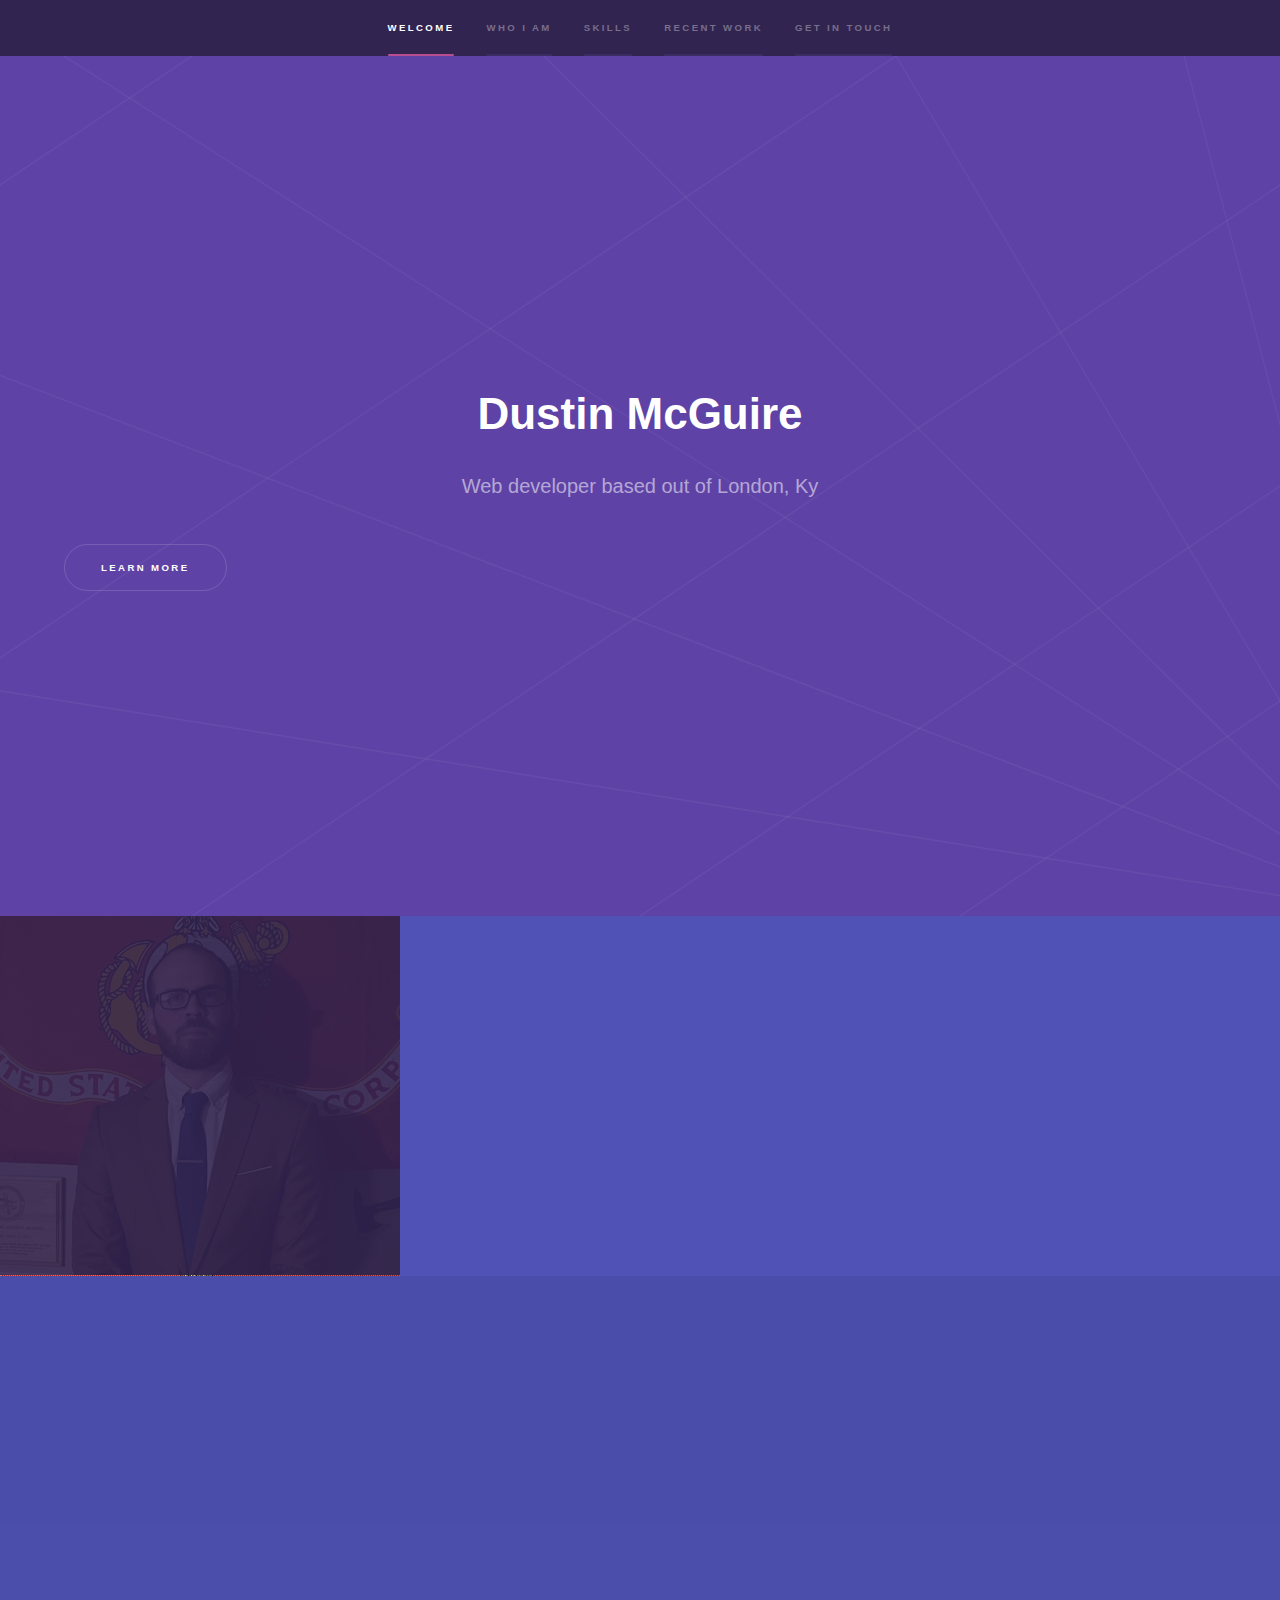
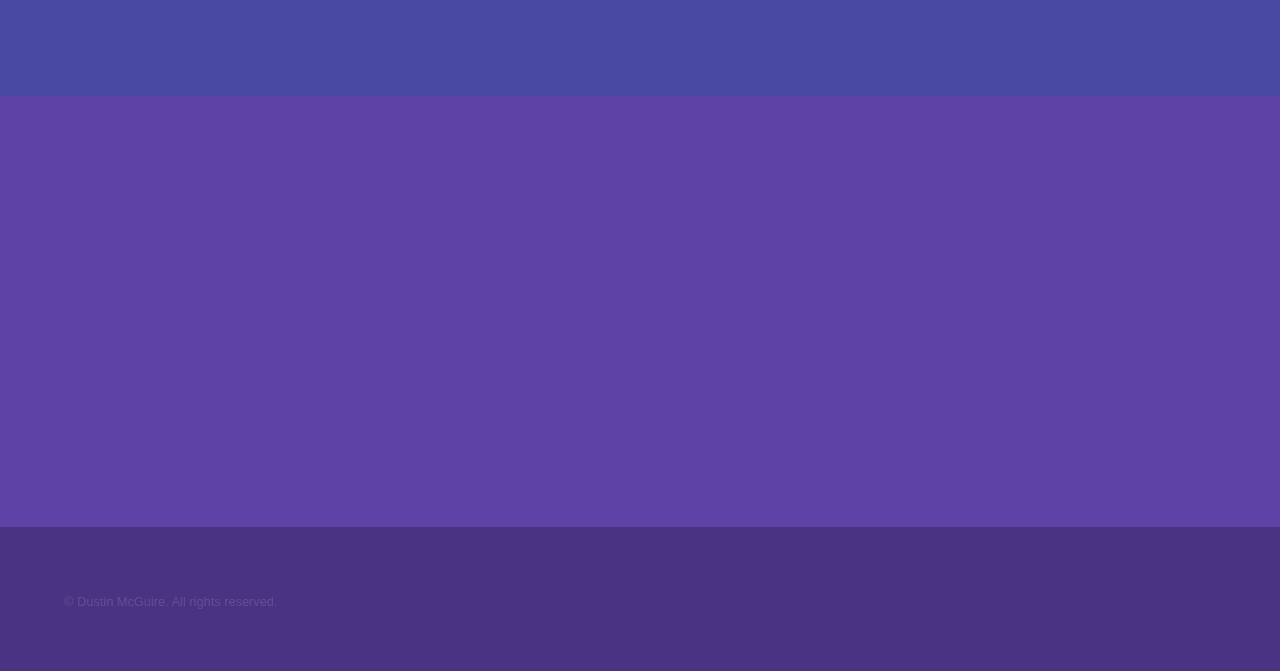
==== commit a67cb322: "Update index.html" ====
--- a/index.html
+++ b/index.html
@@ -1,9 +1,5 @@
 <!DOCTYPE HTML>
-<!--
-	Hyperspace by HTML5 UP
-	html5up.net | @ajlkn
-	Free for personal and commercial use under the CCA 3.0 license (html5up.net/license)
--->
+
 <html>
 
 <head>
@@ -199,7 +195,7 @@
 		<div class="inner">
 			<ul class="menu">
 				<li>&copy; Dustin McGuire. All rights reserved.</li>
-				<li>Design: <a href="http://html5up.net">HTML5 UP</a></li>
+				
 			</ul>
 		</div>
 	</footer>
@@ -215,4 +211,4 @@
 
 </body>
 
-</html>+</html>
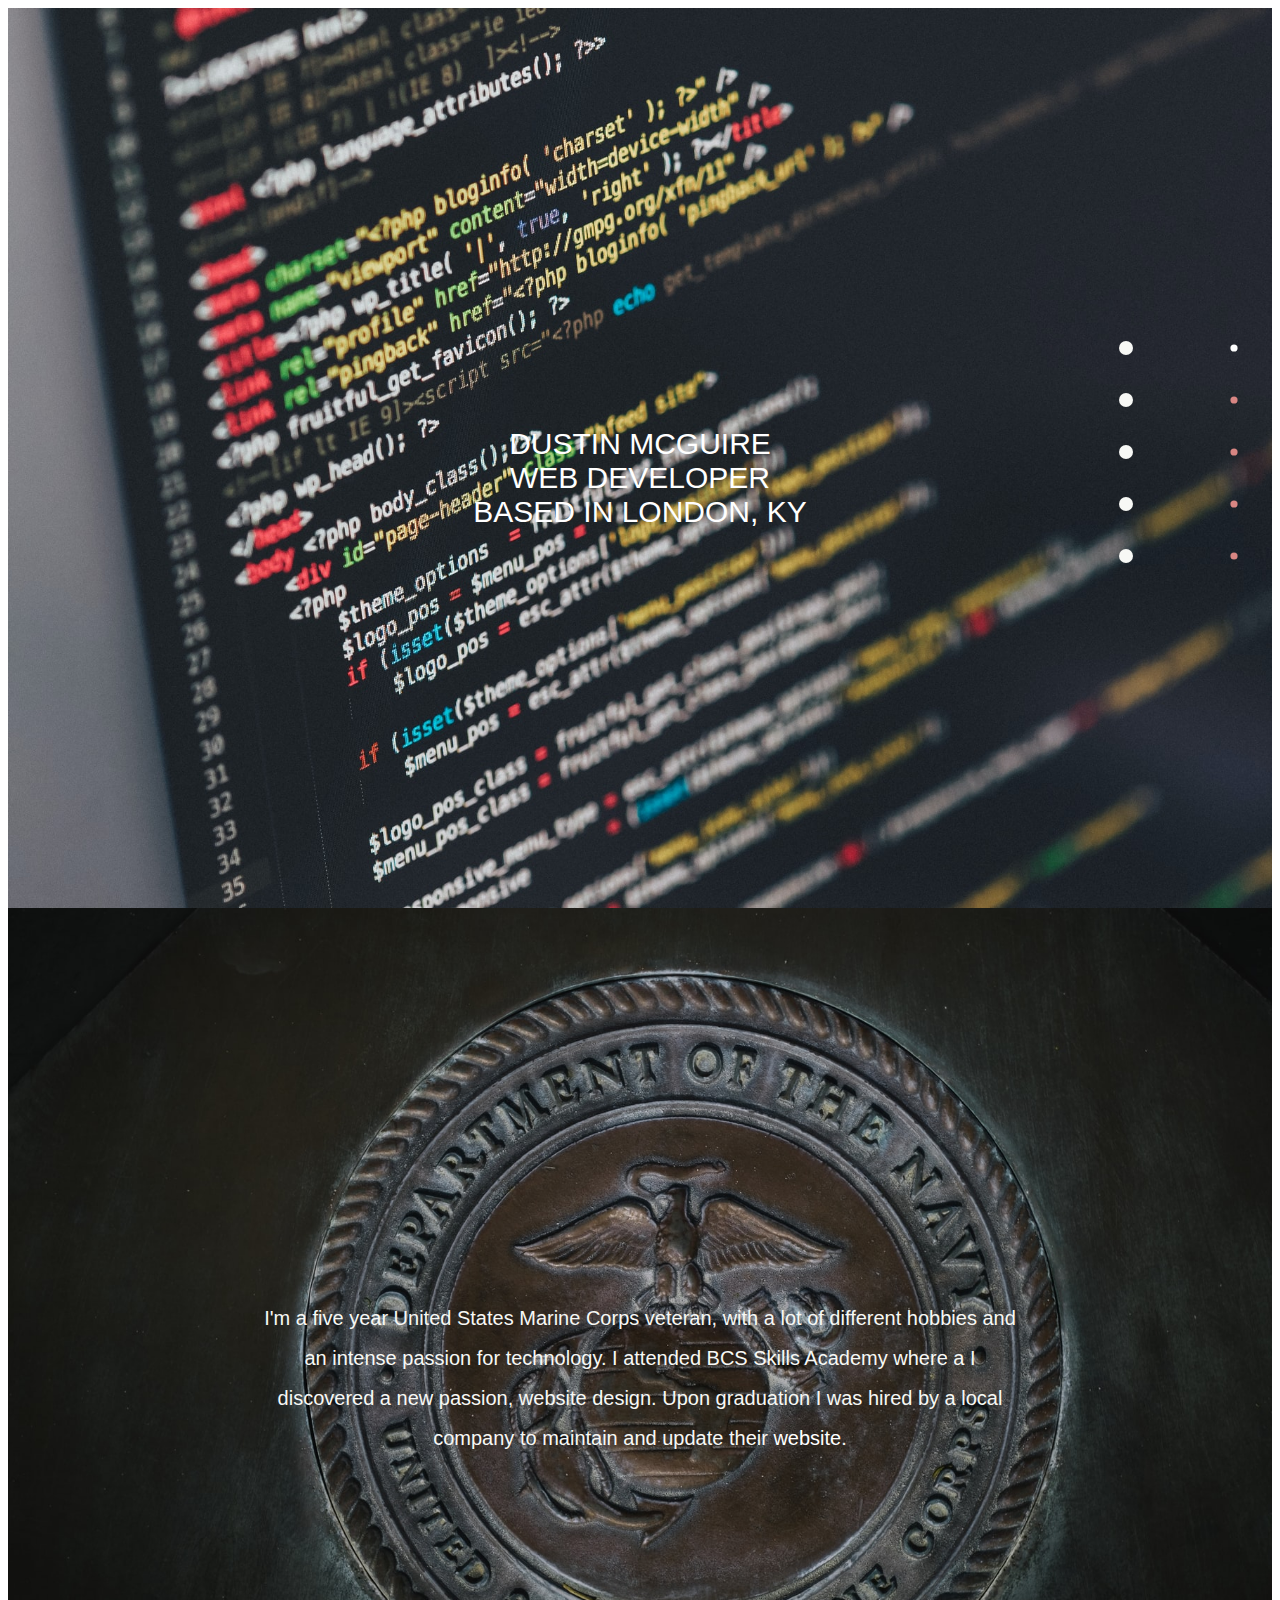
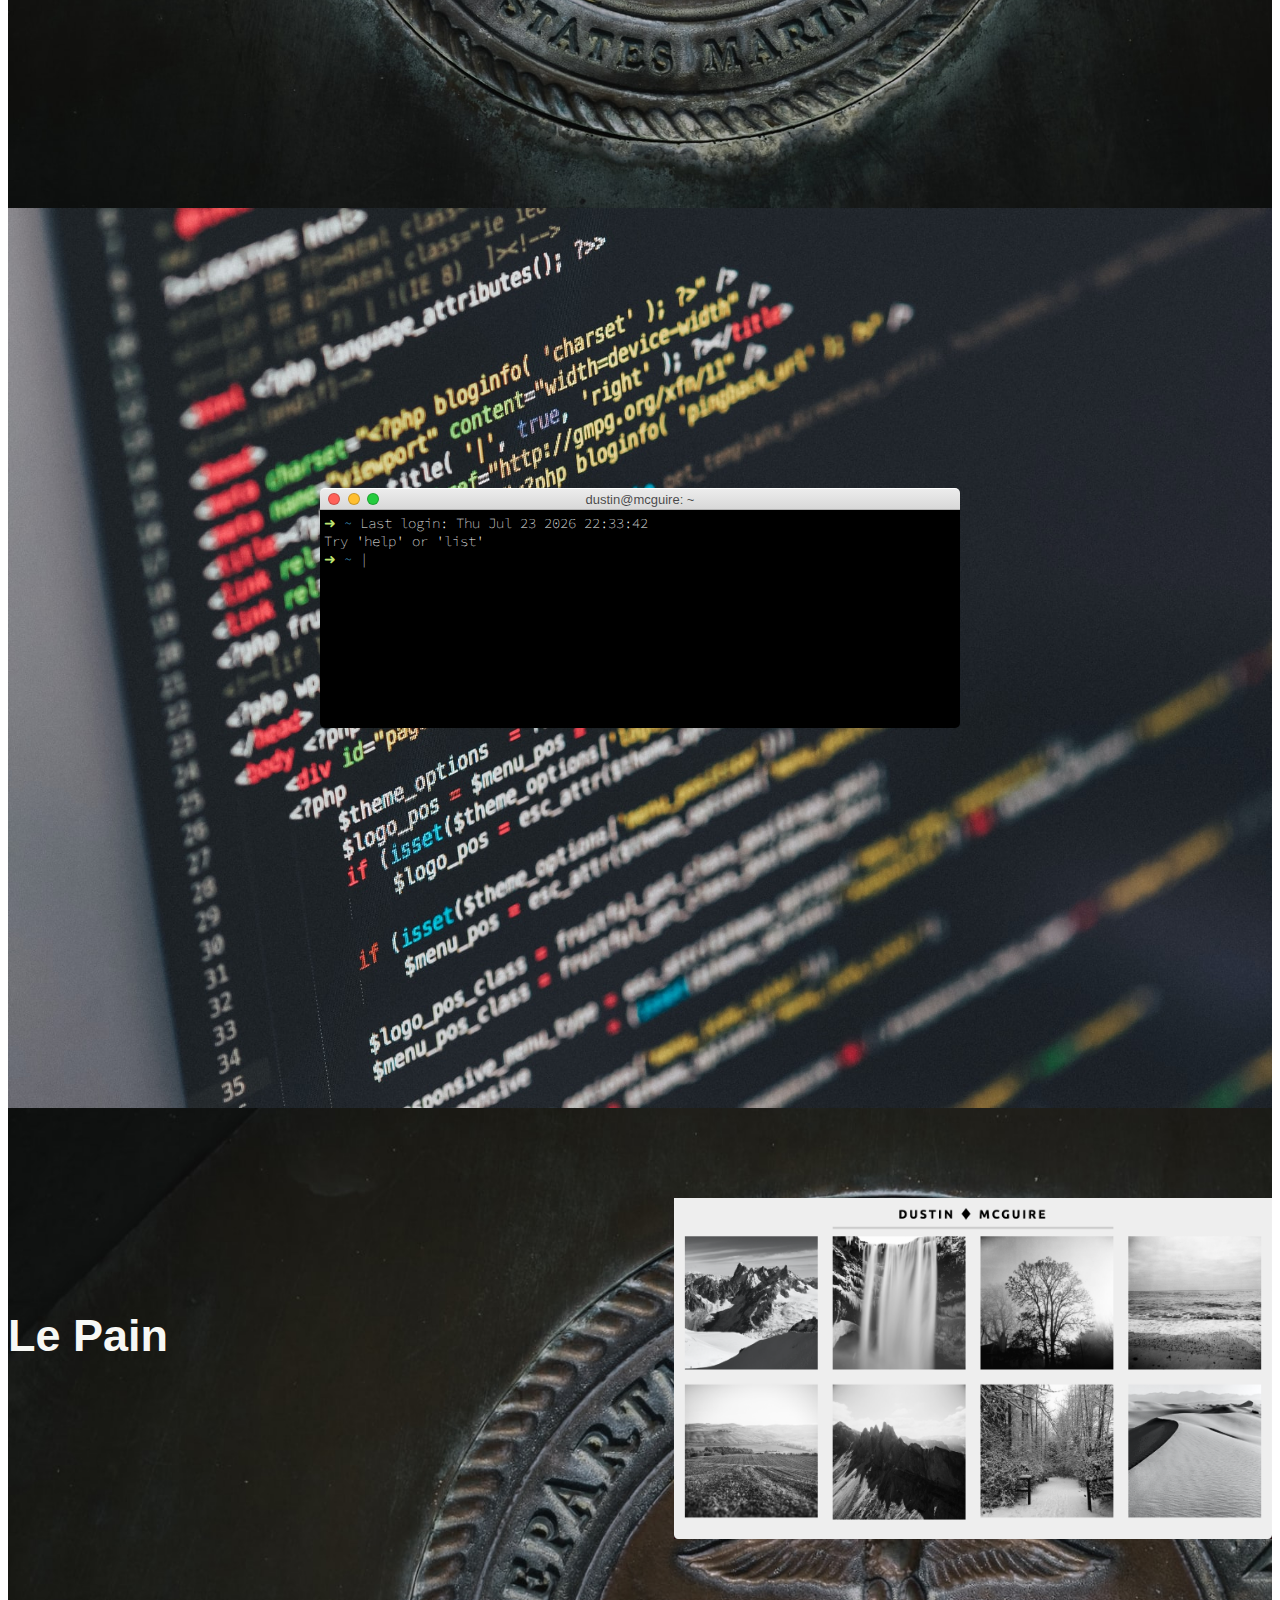
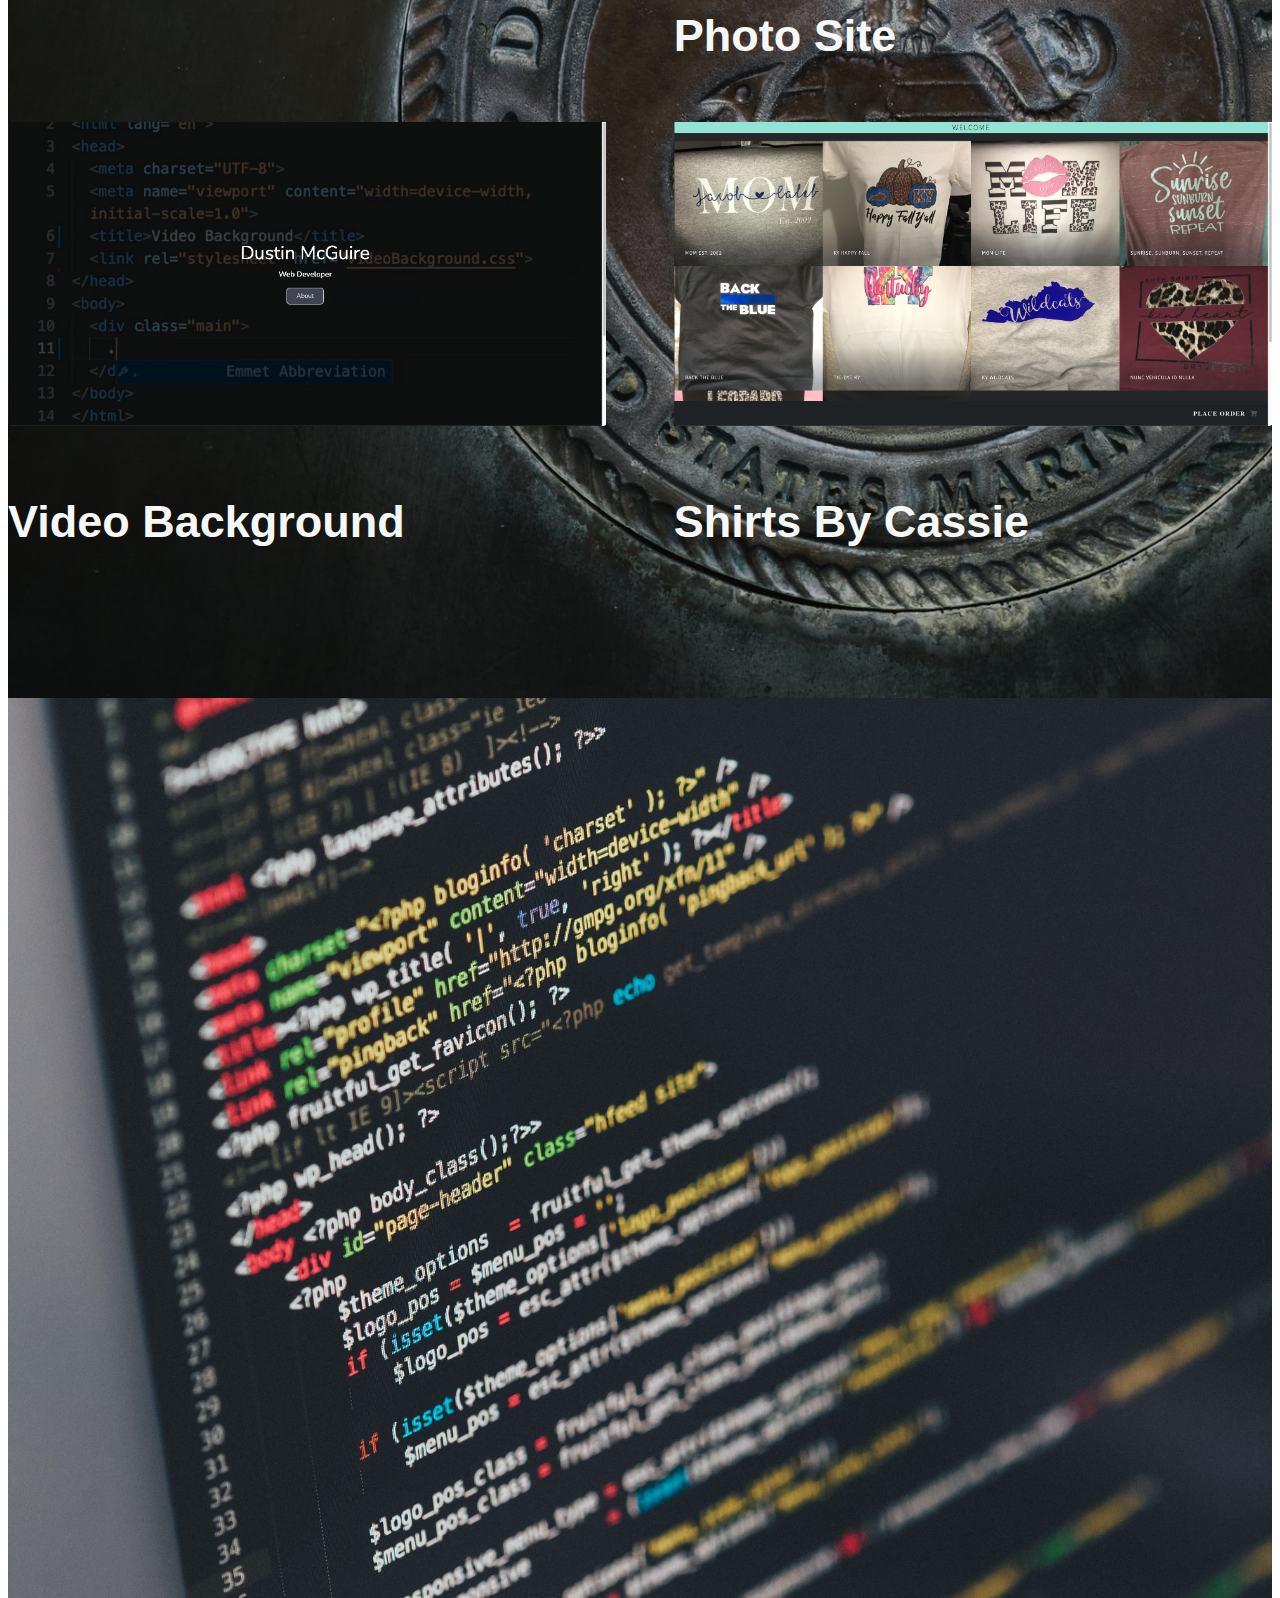
==== commit bde532f6: "Add files via upload" ====
--- a/index.html
+++ b/index.html
@@ -1,214 +1,471 @@
-<!DOCTYPE HTML>
-
-<html>
-
-<head>
-	<title>Dustin McGuire Portfolio</title>
-	<meta charset="utf-8" />
-	<meta name="viewport" content="width=device-width, initial-scale=1, user-scalable=no" />
-	<link rel="stylesheet" href="assets/css/main.css" />
-	<noscript>
-		<link rel="stylesheet" href="assets/css/noscript.css" />
-	</noscript>
-</head>
-
-<body class="is-preload">
-
-	<!-- Sidebar -->
-	<section id="sidebar">
-		<div class="inner">
-			<nav>
-				<ul>
-					<li><a href="#intro">Welcome</a></li>
-					<li><a href="#one">Who I am</a></li>
-					<li><a href="#two">Skills</a></li>
-					<li><a href="#four">Recent Work</a></li>
-					<li><a href="#three">Get in touch</a></li>
-				</ul>
-			</nav>
-		</div>
-	</section>
-
-	<!-- Wrapper -->
-	<div id="wrapper">
-
-		<!-- Intro -->
-		<section id="intro" class="wrapper style1 fullscreen fade-up">
-			<div class="inner">
-				<h1>Dustin McGuire</h1>
-				<p>Web developer based out of London, Ky</p>
-				<ul class="actions">
-					<li><a href="#one" class="button scrolly">Learn more</a></li>
-				</ul>
-			</div>
-		</section>
-
-		<!-- One -->
-		<section id="one" class="wrapper style2 spotlights">
-			<section>
-				<a class="image"><img src="images/profile.jpg" alt="" data-position="center center" /></a>
-				<div class="content">
-					<div class="inner">
-						<h2>Who I Am</h2>
-						<p>I'm a five year United States Marine Corps veteran, with a lot of different hobbies and an
-							intense passion for technology. Some of my interest include: basketball, flying drones,
-							building custom computers, and disc golf.</p>
-					</div>
-			</section>
-
-
-			<!-- Two -->
-			<section id="two" class="wrapper style3 fade-up">
-				<div class="inner">
-					<h2>Skills</h2>
-					<div class="features">
-						<section>
-							<i class="fab fa-html5"></i>
-							<h3>HTML5</h3>
-						</section>
-						<section>
-							<span><i class="fab fa-css3"></i></span>
-							<h3>CSS3</h3>
-						</section>
-						<section>
-							<span><i class="fab fa-sass"></i></span>
-							<h3>SASS</h3>
-						</section>
-						<section>
-							<i class="fab fa-bootstrap"></i>
-							<h3>BootStrap</h3>
-						</section>
-						<section>
-							<i class="fab fa-js-square"></i>
-							<h3>JavaScript</h3>
-						</section>
-						<section>
-							<i class="fab fa-chrome"></i>
-							<h3>Chrome Dev Tools</h3>
-						</section>
-						<section>
-							<i class="fab fa-react"></i>
-							<h3>React</h3>
-						</section>
-						<section>
-							<i class="fab fa-git-square"></i>
-							<h3>Git</h3>
-						</section>
-						<section>
-							<i class="fas fa-terminal"></i>
-							<h3>Terminal</h3>
-						</section>
-						<section>
-							<i class="fas fa-rocket"></i>
-							<h3>Axios</h3>
-						</section>
-						<section>
-							<i class="fab fa-node-js"></i>
-							<h3>Node.js</h3>
-						</section>
-						<section>
-							<i class="fas fa-fast-forward"></i>
-							<h3>Express</h3>
-						</section>
-					</div>
-				</div>
-			</section>
-			<!-- Four -->
-			<section id="four" class="wrapper style3 fade-up">
-				<div class="inner">
-					<h2>Recent Work</h2>
-					<section id="four">
-
-						<div class="row">
-							<article class="col-6 col-12-xsmall work-item">
-								<a href="LePain/index.html" target="_blank"><img class="bread" src="images/LePain.png"
-										alt=""></a>
-								<h4>Le Pain</h4>
-
-							</article>
-							<article class="col-6 col-12-xsmall work-item">
-								<a href="PhotoSite/index.html" target="_blank"><img class="bread"
-										src="images/Photosite.png" alt=""></a>
-								<h4>Photo Site</h4>
-
-							</article>
-							<article class="col-6 col-12-xsmall work-item">
-								<a href="VideoBackground/index.html" target="_blank"><img class="bread"
-										src="images/videoBackground.png" alt=""></a>
-								<h4>Video Background</h4>
-
-							</article>
-							<article class="col-6 col-12-xsmall work-item">
-								<a href="Cassie/index.html" target="_blank"><img class="bread"
-										src="images/ShirtsByCassie.png" alt=""></a>
-								<h4>Shirts By Cassie</h4>
-
-							</article>
-						</div>
-						<!-- Button for Full portfolio. Dont currently have anthing else to add. -->
-						<!-- <ul class="actions">
-							<li><a href="#" class="button">Full Portfolio</a></li>
-						</ul> -->
-					</section>
-				</div>
-			</section>
-
-			<!-- Three -->
-			<section id="three" class="wrapper style1 fade-up">
-				<div class="inner">
-					<h2>Get in touch</h2>
-					<section>
-						<ul class="contact">
-							<li>
-								<h3>Email</h3>
-								<p>dustin.mcguire88@gmail.com</p>
-								<h3>Resume</h3>
-								<a href="online resume.odt">Hire Me</a>
-							</li>
-							<li>
-								<h3>Social</h3>
-								<ul class="icons">
-									<li><a href="https://twitter.com/dustin_mcguire" target="_blank"
-											class="icon brands fa-twitter"><span class="label">Twitter</span></a></li>
-									<li><a href="https://www.facebook.com/dustin.mcguire88" target="_blank"
-											class="icon brands fa-facebook-f"><span class="label">Facebook</span></a>
-									</li>
-									<li><a href="https://github.com/DustinMcGuire" target="_blank"
-											class="icon brands fa-github"><span class="label">GitHub</span></a></li>
-									<li><a href="https://www.instagram.com/dustinmcguire88/" target="_blank"
-											class="icon brands fa-instagram"><span class="label">Instagram</span></a>
-									</li>
-									<li><a href="https://www.linkedin.com/in/dustin-mcguire-00166075/" target="_blank"
-											class="icon brands fa-linkedin-in"><span class="label">LinkedIn</span></a>
-									</li>
-								</ul>
-							</li>
-						</ul>
-					</section>
-				</div>
-			</section>
-
-	</div>
-
-	<!-- Footer -->
-	<footer id="footer" class="wrapper style1-alt">
-		<div class="inner">
-			<ul class="menu">
-				<li>&copy; Dustin McGuire. All rights reserved.</li>
-				
-			</ul>
-		</div>
-	</footer>
-
-	<!-- Scripts -->
-	<script src="assets/js/jquery.min.js"></script>
-	<script src="assets/js/jquery.scrollex.min.js"></script>
-	<script src="assets/js/jquery.scrolly.min.js"></script>
-	<script src="assets/js/browser.min.js"></script>
-	<script src="assets/js/breakpoints.min.js"></script>
-	<script src="assets/js/util.js"></script>
-	<script src="assets/js/main.js"></script>
-
-</body>
-
-</html>
+<!DOCTYPE html>
+<head>
+<html lang="en" class=" js flexbox flexboxlegacy canvas canvastext webgl no-touch geolocation postmessage websqldatabase indexeddb hashchange history draganddrop websockets rgba hsla multiplebgs backgroundsize borderimage borderradius boxshadow textshadow opacity cssanimations csscolumns cssgradients cssreflections csstransforms csstransforms3d csstransitions fontface generatedcontent video audio localstorage sessionstorage webworkers no-applicationcache svg inlinesvg smil svgclippaths"><head>
+<meta charset="UTF-8">
+<!-- <link rel="apple-touch-icon" type="image/png" href="https://cpwebassets.codepen.io/assets/favicon/apple-touch-icon-5ae1a0698dcc2402e9712f7d01ed509a57814f994c660df9f7a952f3060705ee.png"> -->
+<link rel="shortcut icon" type="image/x-icon" a href="pictures/usmcIcon.jpeg"></a>
+<link rel="mask-icon" type="" href="https://cpwebassets.codepen.io/assets/favicon/logo-pin-8f3771b1072e3c38bd662872f6b673a722f4b3ca2421637d5596661b4e2132cc.svg" color="#111">
+<script src="https://kit.fontawesome.com/d8de83fe43.js" crossorigin="anonymous"></script>
+<link rel="stylesheet" href="style.css">
+<title>Dustin McGuire Portfolio</title>
+<link rel="stylesheet" href="https://cdnjs.cloudflare.com/ajax/libs/meyer-reset/2.0/reset.min.css">
+</head>
+  <body>
+    <nav id="cd-vertical-nav">
+          <ul>
+              <li>
+                  <a href="#section1" data-number="1" class="is-selected">
+                      <span class="cd-dot"></span>
+                      <span class="cd-label">Intro</span>
+                  </a>
+              </li>
+              <li>
+                  <a href="#section2" data-number="2">
+                      <span class="cd-dot"></span>
+                      <span class="cd-label">About</span>
+                  </a>
+              </li>
+              <li>
+                  <a href="#section3" data-number="3">
+                      <span class="cd-dot"></span>
+                      <span class="cd-label">Skills</span>
+                  </a>
+              </li>
+              <li>
+                  <a href="#section4" data-number="4">
+                      <span class="cd-dot"></span>
+                      <span class="cd-label">Portfolio</span>
+                  </a>
+              </li>
+              <!-- <li>
+                  <a href="#section5" data-number="5">
+                      <span class="cd-dot"></span>
+                      <span class="cd-label">Pricing</span>
+                  </a>
+              </li> -->
+              <li>
+                  <a href="#section6" data-number="6">
+                      <span class="cd-dot"></span>
+                      <span class="cd-label">Contact</span>
+                  </a>
+              </li>
+          </ul>
+      </nav>
+      <a class="cd-nav-trigger cd-img-replace">Open navigation<span></span></a>
+  
+      <section id="section1" class="cd-section">
+          <h1>Dustin McGuire <br> Web developer <br> based in london, ky</h1>
+          <a href="#section2" class="cd-scroll-down cd-img-replace">scroll down</a>
+      </section><!-- cd-section -->
+  
+      <section id="section2" class="cd-section">
+          <p>I'm a five year United States Marine Corps veteran, with a lot of different hobbies and an
+            intense passion for technology. I attended BCS Skills Academy where a I discovered a new passion, website design. Upon graduation I was hired by a local company to maintain and update their <a href="https://www.catchndealz.com" target="_blank">website</a>.</p>
+      </section><!-- cd-section -->
+  
+
+
+
+
+
+
+
+
+
+
+
+
+
+
+      <section id="section3" class="cd-section">
+          <style>
+          textarea, input, button {
+            outline: none;
+          }
+          
+          .window-button, .window .buttons .maximize, .window .buttons .minimize, .window .buttons .close {
+            padding: 0;
+            margin: 0;
+            margin-right: 4px;
+            width: 12px;
+            height: 12px;
+            background-color: gainsboro;
+            border: 1px solid rgba(0, 0, 0, 0.2);
+            border-radius: 6px;
+            color: rgba(0, 0, 0, 0.5);
+          }
+          
+          .window {
+            animation: bounceIn 1s ease-in-out;
+            width: 640px;
+            
+          }
+          .window .handle {
+            height: 22px;
+            background: linear-gradient(0deg, #d8d8d8, #ececec);
+            border-top: 1px solid white;
+            border-bottom: 1px solid #b3b3b3;
+            border-top-left-radius: 5px;
+            border-top-right-radius: 5px;
+            color: rgba(0, 0, 0, 0.7);
+            font-family: Helvetica, sans-serif;
+            font-size: 13px;
+            line-height: 22px;
+            text-align: center;
+          }
+          .window .buttons {
+            position: absolute;
+            float: left;
+            margin: 0 8px;
+          }
+          .window .buttons .close {
+            background-color: #ff6159;
+          }
+          .window .buttons .minimize {
+            background-color: #ffbf2f;
+          }
+          .window .buttons .maximize {
+            background-color: #25cc3e;
+          }
+          .window .terminal {
+            padding: 4px;
+            background-color: black;
+            height: 218px;
+            color: white;
+            font-family: "Source Code Pro", monospace;
+            font-weight: 200;
+            font-size: 14px;
+            white-space: pre-wrap;
+            white-space: -moz-pre-wrap;
+            white-space: -pre-wrap;
+            white-space: -o-pre-wrap;
+            word-wrap: break-word;
+            border-bottom-left-radius: 5px;
+            border-bottom-right-radius: 5px;
+            overflow-y: auto;
+          }
+          .window .terminal::after {
+            content: "|";
+            animation: blink 1s steps(1) infinite;
+          }
+          
+          .prompt {
+            color: #bde371;
+          }
+          
+          .path {
+            color: #5ed7ff;
+          }
+
+          @keyframes blink { 50% { color: transparent; } }
+
+          .container1{
+            display: flex;
+            justify-content: center;
+            margin-top: 15%;
+          }
+          </style>
+          
+            <script>
+            window.console = window.console || function(t) {};
+          </script>
+          
+            
+            
+            <script>
+            if (document.location.search.match(/type=embed/gi)) {
+              window.parent.postMessage("resize", "*");
+            }
+          </script>
+          
+          
+          </head>
+          
+          <body translate="no">
+            <link href="https://fonts.googleapis.com/css?family=Source+Code+Pro:200" rel="stylesheet" type="text/css">
+          <div class="container1">
+                  <div class="window">
+                          <div class="handle">
+                                  <div class="buttons">
+                                          <button class="close">
+                                          </button>
+                                          <button class="minimize">
+                                          </button>
+                                          <button class="maximize">
+                                          </button>
+                                  </div>
+                                  <span class="title">urname@dvmrt: ~</span>
+                          </div>
+<div class="terminal"><span class="prompt">➜</span> <span class="path">~</span> </div>
+</div>
+          </div>
+          
+          
+          
+            <script src="https://cdnjs.cloudflare.com/ajax/libs/jquery/2.1.3/jquery.min.js"></script>
+                <script id="rendered-js">
+          $(document).ready(function () {
+            "use strict";
+          
+            // UTILITY
+            function getRandomInt(min, max) {
+              return Math.floor(Math.random() * (max - min)) + min;
+            }
+            // END UTILITY
+          
+            // COMMANDS
+            function clear() {
+              terminal.text("");
+            }
+          
+            function help() {
+              terminal.append("COMMANDS: clear, help, list, echo, fortune\n");
+            }
+          
+            function list() {
+              terminal.append("MY SKILLS: html5, css3, SASS/SCSS, javascript (native, jQuery, APIs), PHP, MySql, node.js, git, Bootstrap, SEO, NPM, Chrome Dev Tools, React   \n");
+            }
+          
+            function echo(args) {
+              var str = args.join(" ");
+              terminal.append(str + "\n");
+            }
+          
+            function fortune() {
+              var xhr = new XMLHttpRequest();
+              xhr.open('GET', 'https://cdn.rawgit.com/bmc/fortunes/master/fortunes', false);
+              xhr.send(null);
+          
+              if (xhr.status === 200) {
+                var fortunes = xhr.responseText.split("%");
+                var fortune = fortunes[getRandomInt(0, fortunes.length)].trim();
+                terminal.append(fortune + "\n");
+              }
+            }
+            // END COMMANDS
+          
+            var title = $(".title");
+            var terminal = $(".terminal");
+            var prompt = "➜";
+            var path = "~";
+          
+            var commandHistory = [];
+            var historyIndex = 0;
+          
+            var command = "";
+            var commands = [{
+              "name": "clear",
+              "function": clear },
+            {
+              "name": "help",
+              "function": help },
+            {
+              "name": "list",
+              "function": list },
+            {
+              "name": "fortune",
+              "function": fortune },
+            {
+              "name": "echo",
+              "function": echo }];
+          
+          
+            var hintMessage = "Try 'help' or 'list'";
+          
+            function processCommand() {
+              var isValid = false;
+          
+              // Create args list by splitting the command
+              // by space characters and then shift off the
+              // actual command.
+          
+              var args = command.split(" ");
+              var cmd = args[0];
+              args.shift();
+          
+              // Iterate through the available commands to find a match.
+              // Then call that command and pass in any arguments.
+              for (var i = 0; i < commands.length; i++) {if (window.CP.shouldStopExecution(0)) break;
+                if (cmd === commands[i].name) {
+                  commands[i].function(args);
+                  isValid = true;
+                  break;
+                }
+              }
+          
+              // No match was found...
+              window.CP.exitedLoop(0);if (!isValid) {
+                terminal.append("zsh: command not found: " + command + "\n");
+              }
+          
+              // Add to command history and clean up.
+              commandHistory.push(command);
+              historyIndex = commandHistory.length;
+              command = "";
+            }
+          
+            function displayPrompt() {
+              terminal.append("<span class=\"prompt\">" + prompt + "</span> ");
+              terminal.append("<span class=\"path\">" + path + "</span> ");
+            }
+          
+            // Delete n number of characters from the end of our output
+            function erase(n) {
+              command = command.slice(0, -n);
+              terminal.html(terminal.html().slice(0, -n));
+            }
+          
+            function clearCommand() {
+              if (command.length > 0) {
+                erase(command.length);
+              }
+            }
+          
+            function appendCommand(str) {
+              terminal.append(str);
+              command += str;
+            }
+          
+            /*
+                //  Keypress doesn't catch special keys,
+                //  so we catch the backspace here and
+                //  prevent it from navigating to the previous
+                //  page. We also handle arrow keys for command history.
+                */
+          
+            $(document).keydown(function (e) {
+              e = e || window.event;
+              var keyCode = typeof e.which === "number" ? e.which : e.keyCode;
+          
+              // BACKSPACE
+              if (keyCode === 8 && e.target.tagName !== "INPUT" && e.target.tagName !== "TEXTAREA") {
+                e.preventDefault();
+                if (command !== "") {
+                  erase(1);
+                }
+              }
+          
+              // UP or DOWN
+              if (keyCode === 38 || keyCode === 40) {
+                // Move up or down the history
+                if (keyCode === 38) {
+                  // UP
+                  historyIndex--;
+                  if (historyIndex < 0) {
+                    historyIndex++;
+                  }
+                } else if (keyCode === 40) {
+                  // DOWN
+                  historyIndex++;
+                  if (historyIndex > commandHistory.length - 1) {
+                    historyIndex--;
+                  }
+                }
+          
+                // Get command
+                var cmd = commandHistory[historyIndex];
+                if (cmd !== undefined) {
+                  clearCommand();
+                  appendCommand(cmd);
+                }
+              }
+            });
+          
+            $(document).keypress(function (e) {
+              // Make sure we get the right event
+              e = e || window.event;
+              var keyCode = typeof e.which === "number" ? e.which : e.keyCode;
+          
+              // Which key was pressed?
+              switch (keyCode) {
+                // ENTER
+                case 13:
+                  {
+                    terminal.append("\n");
+          
+                    processCommand();
+                    displayPrompt();
+                    break;
+                  }
+                default:
+                  {
+                    appendCommand(String.fromCharCode(keyCode));
+                  }}
+          
+            });
+          
+            // Set the window title
+            title.text("dustin@mcguire: ~");
+          
+            // Get the date for our fake last-login
+            var date = new Date().toString();date = date.substr(0, date.indexOf("GMT") - 1);
+          
+            // Display last-login and promt
+            terminal.append("Last login: " + date + "\n" + hintMessage + "\n");displayPrompt();
+          });
+          //# sourceURL=pen.js
+              </script>
+         
+      </section><!-- cd-section -->
+  
+
+
+
+
+
+
+
+
+
+
+
+      
+      <section id="section4" class="cd-section">
+        <div class="row">
+            <article class="col-6 col-12-xsmall work-item">
+                <a href="LePain/index.html" target="_blank"><img class="bread" src="images/LePain.png"
+                        alt=""></a>
+                <h4>Le Pain</h4>
+
+            </article>
+            <article class="col-6 col-12-xsmall work-item">
+                <a href="PhotoSite/index.html" target="_blank"><img class="bread"
+                        src="images/Photosite.png" alt=""></a>
+                <h4>Photo Site</h4>
+
+            </article>
+            <article class="col-6 col-12-xsmall work-item">
+                <a href="VideoBackground/index.html" target="_blank"><img class="bread"
+                        src="images/videoBackground.png" alt=""></a>
+                <h4>Video Background</h4>
+
+            </article>
+            <article class="col-6 col-12-xsmall work-item">
+                <a href="Cassie/index.html" target="_blank"><img class="bread"
+                        src="images/ShirtsByCassie.png" alt=""></a>
+                <h4>Shirts By Cassie</h4>
+
+            </article>
+        </div>
+      </section><!-- cd-section -->
+  
+      <!-- <section id="section5" class="cd-section">
+          <p>“Lorem ipsum dolor sit amet, consectetur adipisicing elit. Architecto numquam, totam iusto officia earum perferendis, culpa ad atque eveniet praesentium nobis expedita similique beatae tenetur. Distinctio vel tenetur, id cum.”</p>
+      </section>cd-section -->
+  
+      <section id="section6" class="cd-section">
+        <div class="social">
+            <a href="https://www.facebook.com/dustin.mcguire88" target="_blank"><i class="fab fa-facebook"></i></a>
+            <a href="https://twitter.com/dustin_mcguire" target="_blank"><i class="fab fa-twitter"></i></a>
+            <a href="https://www.instagram.com/dustinmcguire88/" target="_blank"><i class="fab fa-instagram"></i></a>
+            <a href="https://github.com/DustinMcGuire" target="_blank"><i class="fab fa-github"></i></a>
+            <a href="https://www.linkedin.com/in/dustin-mcguire-00166075/" target="_blank"><i class="fab fa-linkedin-in"></i></a>
+        </div>
+      </section><!-- cd-section -->
+      <script src="https://cpwebassets.codepen.io/assets/common/stopExecutionOnTimeout-8216c69d01441f36c0ea791ae2d4469f0f8ff5326f00ae2d00e4bb7d20e24edb.js"></script>
+  
+    <script src="https://cdnjs.cloudflare.com/ajax/libs/modernizr/2.8.3/modernizr.min.js"></script>
+  <script src="https://cdnjs.cloudflare.com/ajax/libs/jquery/2.1.3/jquery.min.js"></script>
+  <script src="script.js"></script>  
+</body>
+</html>
--- a/style.css
+++ b/style.css
@@ -0,0 +1,1813 @@
+/* -------------------------------- 
+
+Primary style
+
+-------------------------------- */
+html * {
+    -webkit-font-smoothing: antialiased;
+    -moz-osx-font-smoothing: grayscale;
+  }
+  
+  *, *:after, *:before {
+    -webkit-box-sizing: border-box;
+    -moz-box-sizing: border-box;
+    box-sizing: border-box;
+  }
+  
+  body {
+    font-size: 45px;
+    font-family: "Ubuntu", sans-serif;
+    color: rgb(247, 248, 245);
+    background-color: white;
+  }
+  
+  body, html {
+    height: 100%;
+  }
+  
+  a {
+    color: white;
+    text-decoration: none;
+  }
+  
+  img {
+    max-width: 100%;
+  }
+  
+  /* -------------------------------- 
+  
+  Modules - reusable parts of our design
+  
+  -------------------------------- */
+  .cd-img-replace {
+    /* replace text with a background-image */
+    display: inline-block;
+    overflow: hidden;
+    text-indent: 100%;
+    white-space: nowrap;
+  }
+  
+  /* -------------------------------- 
+  
+  Main components 
+  
+  -------------------------------- */
+  .cd-section {
+    min-height: 100%;
+    position: relative;
+    padding: 2em 0;
+  }
+  .cd-section:nth-of-type(odd) {
+    background-image: url(pictures/coding.jpg);
+    background-size: cover;
+    background-repeat: no-repeat;
+  }
+  .cd-section:nth-of-type(even) {
+    background-image: url(pictures/ega.jpg);
+    background-size: cover;
+    background-repeat: no-repeat;
+  }
+  .cd-section h1, .cd-section p {
+    position: absolute;
+    left: 50%;
+    top: 50%;
+    bottom: auto;
+    right: auto;
+    -webkit-transform: translateX(-50%) translateY(-50%);
+    -moz-transform: translateX(-50%) translateY(-50%);
+    -ms-transform: translateX(-50%) translateY(-50%);
+    -o-transform: translateX(-50%) translateY(-50%);
+    transform: translateX(-50%) translateY(-50%);
+    width: 90%;
+    max-width: 768px;
+    text-align: center;
+  }
+  .cd-section h1 {
+    color: white;
+    font-weight: 300;
+    text-transform: uppercase;
+    font-size: 20px;
+    font-size: 1.25rem;
+  }
+  .cd-section p {
+    line-height: 1.6;
+  }
+  @media only screen and (min-width: 768px) {
+    .cd-section h1 {
+      font-size: 30px;
+      font-size: 1.875rem;
+    }
+    .cd-section p {
+      font-size: 20px;
+      font-size: 1.25rem;
+      line-height: 2;
+    }
+  }
+  
+  .cd-scroll-down {
+    position: absolute;
+    left: 50%;
+    right: auto;
+    -webkit-transform: translateX(-50%);
+    -moz-transform: translateX(-50%);
+    -ms-transform: translateX(-50%);
+    -o-transform: translateX(-50%);
+    transform: translateX(-50%);
+    bottom: 20px;
+    width: 38px;
+    height: 44px;
+
+  }
+  
+  /* No Touch devices */
+  .cd-nav-trigger {
+    display: none;
+  }
+  
+  .no-touch #cd-vertical-nav {
+    position: fixed;
+    right: 40px;
+    top: 50%;
+    bottom: auto;
+    -webkit-transform: translateY(-50%);
+    -moz-transform: translateY(-50%);
+    -ms-transform: translateY(-50%);
+    -o-transform: translateY(-50%);
+    transform: translateY(-50%);
+    z-index: 1;
+  }
+  .no-touch #cd-vertical-nav li {
+    text-align: right;
+  }
+  .no-touch #cd-vertical-nav a {
+    display: inline-block;
+    /* prevent weird movements on hover when you use a CSS3 transformation - webkit browsers */
+    -webkit-backface-visibility: hidden;
+    backface-visibility: hidden;
+  }
+  .no-touch #cd-vertical-nav a:after {
+    content: "";
+    display: table;
+    clear: both;
+  }
+  .no-touch #cd-vertical-nav a span {
+    float: right;
+    display: inline-block;
+    -webkit-transform: scale(0.6);
+    -moz-transform: scale(0.6);
+    -ms-transform: scale(0.6);
+    -o-transform: scale(0.6);
+    transform: scale(0.6);
+  }
+  .no-touch #cd-vertical-nav a:hover span {
+    -webkit-transform: scale(1);
+    -moz-transform: scale(1);
+    -ms-transform: scale(1);
+    -o-transform: scale(1);
+    transform: scale(1);
+  }
+  .no-touch #cd-vertical-nav a:hover .cd-label {
+    opacity: 1;
+  }
+  .no-touch #cd-vertical-nav a.is-selected .cd-dot {
+    background-color: white;
+  }
+  .no-touch #cd-vertical-nav .cd-dot {
+    position: relative;
+    /* we set a top value in order to align the dot with the label. If you change label's font, you may need to change this top value*/
+    top: 8px;
+    height: 12px;
+    width: 12px;
+    border-radius: 50%;
+    background-color: #d88683;
+    -webkit-transition: -webkit-transform 0.2s, background-color 0.5s;
+    -moz-transition: -moz-transform 0.2s, background-color 0.5s;
+    transition: transform 0.2s, background-color 0.5s;
+    -webkit-transform-origin: 50% 50%;
+    -moz-transform-origin: 50% 50%;
+    -ms-transform-origin: 50% 50%;
+    -o-transform-origin: 50% 50%;
+    transform-origin: 50% 50%;
+  }
+  .no-touch #cd-vertical-nav .cd-label {
+    position: relative;
+    margin-right: 10px;
+    padding: .4em .5em;
+    color: white;
+    font-size: 14px;
+    font-size: 0.875rem;
+    -webkit-transition: -webkit-transform 0.2s, opacity 0.2s;
+    -moz-transition: -moz-transform 0.2s, opacity 0.2s;
+    transition: transform 0.2s, opacity 0.2s;
+    opacity: 0;
+    -webkit-transform-origin: 100% 50%;
+    -moz-transform-origin: 100% 50%;
+    -ms-transform-origin: 100% 50%;
+    -o-transform-origin: 100% 50%;
+    transform-origin: 100% 50%;
+  }
+  
+  /* Touch devices */
+  .touch .cd-nav-trigger {
+    display: block;
+    z-index: 2;
+    position: fixed;
+    bottom: 30px;
+    right: 5%;
+    height: 44px;
+    width: 44px;
+    border-radius: 0.25em;
+    background: rgba(255, 255, 255, 0.9);
+  }
+  .touch .cd-nav-trigger span {
+    position: absolute;
+    height: 4px;
+    width: 4px;
+    background-color: #3e3947;
+    border-radius: 50%;
+    left: 50%;
+    top: 50%;
+    bottom: auto;
+    right: auto;
+    -webkit-transform: translateX(-50%) translateY(-50%);
+    -moz-transform: translateX(-50%) translateY(-50%);
+    -ms-transform: translateX(-50%) translateY(-50%);
+    -o-transform: translateX(-50%) translateY(-50%);
+    transform: translateX(-50%) translateY(-50%);
+  }
+  .touch .cd-nav-trigger span::before, .touch .cd-nav-trigger span::after {
+    content: '';
+    height: 100%;
+    width: 100%;
+    position: absolute;
+    left: 0;
+    background-color: inherit;
+    border-radius: inherit;
+  }
+  .touch .cd-nav-trigger span::before {
+    top: -9px;
+  }
+  .touch .cd-nav-trigger span::after {
+    bottom: -9px;
+  }
+  
+  .touch #cd-vertical-nav {
+    position: fixed;
+    z-index: 1;
+    right: 5%;
+    bottom: 30px;
+    width: 90%;
+    max-width: 400px;
+    max-height: 90%;
+    overflow-y: scroll;
+    -webkit-overflow-scrolling: touch;
+    -webkit-transform-origin: right bottom;
+    -moz-transform-origin: right bottom;
+    -ms-transform-origin: right bottom;
+    -o-transform-origin: right bottom;
+    transform-origin: right bottom;
+    -webkit-transform: scale(0);
+    -moz-transform: scale(0);
+    -ms-transform: scale(0);
+    -o-transform: scale(0);
+    transform: scale(0);
+    -webkit-transition-property: -webkit-transform;
+    -moz-transition-property: -moz-transform;
+    transition-property: transform;
+    -webkit-transition-duration: 0.2s;
+    -moz-transition-duration: 0.2s;
+    transition-duration: 0.2s;
+    border-radius: 0.25em;
+    background-color: rgba(255, 255, 255, 0.9);
+  }
+  .touch #cd-vertical-nav a {
+    display: block;
+    padding: 1em;
+    border-bottom: 1px solid rgba(62, 57, 71, 0.1);
+  }
+  .touch #cd-vertical-nav a span:first-child {
+    display: none;
+  }
+  .touch #cd-vertical-nav a.is-selected span:last-child {
+    color: #d88683;
+  }
+  .touch #cd-vertical-nav.open {
+    -webkit-transform: scale(1);
+    -moz-transform: scale(1);
+    -ms-transform: scale(1);
+    -o-transform: scale(1);
+    transform: scale(1);
+  }
+  .touch #cd-vertical-nav.open + .cd-nav-trigger {
+    background-color: transparent;
+  }
+  .touch #cd-vertical-nav.open + .cd-nav-trigger span {
+    background-color: rgba(62, 57, 71, 0);
+  }
+  .touch #cd-vertical-nav.open + .cd-nav-trigger span::before, .touch #cd-vertical-nav.open + .cd-nav-trigger span::after {
+    background-color: #3e3947;
+    height: 3px;
+    width: 20px;
+    border-radius: 0;
+    left: -8px;
+  }
+  .touch #cd-vertical-nav.open + .cd-nav-trigger span::before {
+    -webkit-transform: rotate(45deg);
+    -moz-transform: rotate(45deg);
+    -ms-transform: rotate(45deg);
+    -o-transform: rotate(45deg);
+    transform: rotate(45deg);
+    top: 1px;
+  }
+  .touch #cd-vertical-nav.open + .cd-nav-trigger span::after {
+    -webkit-transform: rotate(135deg);
+    -moz-transform: rotate(135deg);
+    -ms-transform: rotate(135deg);
+    -o-transform: rotate(135deg);
+    transform: rotate(135deg);
+    bottom: 0;
+  }
+  .touch #cd-vertical-nav li:last-child a {
+    border-bottom: none;
+  }
+  
+  @media only screen and (min-width: 768px) {
+    .touch .cd-nav-trigger, .touch #cd-vertical-nav {
+      bottom: 40px;
+    }
+  }
+  .row {
+    display: flex;
+    flex-wrap: wrap;
+    box-sizing: border-box;
+    align-items: stretch;
+}
+
+    .row > * {
+        box-sizing: border-box;
+    }
+
+    .row.gtr-uniform > * > :last-child {
+        margin-bottom: 0;
+    }
+
+    .row.aln-left {
+        justify-content: flex-start;
+    }
+
+    .row.aln-center {
+        justify-content: center;
+    }
+
+    .row.aln-right {
+        justify-content: flex-end;
+    }
+
+    .row.aln-top {
+        align-items: flex-start;
+    }
+
+    .row.aln-middle {
+        align-items: center;
+    }
+
+    .row.aln-bottom {
+        align-items: flex-end;
+    }
+
+    .row > .imp {
+        order: -1;
+    }
+
+    .row > .col-1 {
+        width: 8.33333%;
+    }
+
+    .row > .off-1 {
+        margin-left: 8.33333%;
+    }
+
+    .row > .col-2 {
+        width: 16.66667%;
+    }
+
+    .row > .off-2 {
+        margin-left: 16.66667%;
+    }
+
+    .row > .col-3 {
+        width: 25%;
+    }
+
+    .row > .off-3 {
+        margin-left: 25%;
+    }
+
+    .row > .col-4 {
+        width: 33.33333%;
+    }
+
+    .row > .off-4 {
+        margin-left: 33.33333%;
+    }
+
+    .row > .col-5 {
+        width: 41.66667%;
+    }
+
+    .row > .off-5 {
+        margin-left: 41.66667%;
+    }
+
+    .row > .col-6 {
+        width: 50%;
+    }
+
+    .row > .off-6 {
+        margin-left: 50%;
+    }
+
+    .row > .col-7 {
+        width: 58.33333%;
+    }
+
+    .row > .off-7 {
+        margin-left: 58.33333%;
+    }
+
+    .row > .col-8 {
+        width: 66.66667%;
+    }
+
+    .row > .off-8 {
+        margin-left: 66.66667%;
+    }
+
+    .row > .col-9 {
+        width: 75%;
+    }
+
+    .row > .off-9 {
+        margin-left: 75%;
+    }
+
+    .row > .col-10 {
+        width: 83.33333%;
+    }
+
+    .row > .off-10 {
+        margin-left: 83.33333%;
+    }
+
+    .row > .col-11 {
+        width: 91.66667%;
+    }
+
+    .row > .off-11 {
+        margin-left: 91.66667%;
+    }
+
+    .row > .col-12 {
+        width: 100%;
+    }
+
+    .row > .off-12 {
+        margin-left: 100%;
+    }
+
+    .row.gtr-0 {
+        margin-top: 0;
+        margin-left: 0em;
+    }
+
+        .row.gtr-0 > * {
+            padding: 0 0 0 0em;
+        }
+
+        .row.gtr-0.gtr-uniform {
+            margin-top: 0em;
+        }
+
+            .row.gtr-0.gtr-uniform > * {
+                padding-top: 0em;
+            }
+
+    .row.gtr-25 {
+        margin-top: 0;
+        margin-left: -0.375em;
+    }
+
+        .row.gtr-25 > * {
+            padding: 0 0 0 0.375em;
+        }
+
+        .row.gtr-25.gtr-uniform {
+            margin-top: -0.375em;
+        }
+
+            .row.gtr-25.gtr-uniform > * {
+                padding-top: 0.375em;
+            }
+
+    .row.gtr-50 {
+        margin-top: 0;
+        margin-left: -0.75em;
+    }
+
+        .row.gtr-50 > * {
+            padding: 0 0 0 0.75em;
+        }
+
+        .row.gtr-50.gtr-uniform {
+            margin-top: -0.75em;
+        }
+
+            .row.gtr-50.gtr-uniform > * {
+                padding-top: 0.75em;
+            }
+
+    .row {
+        margin-top: 0;
+        margin-left: -1.5em;
+    }
+
+        .row > * {
+            padding: 0 0 0 1.5em;
+        }
+
+        .row.gtr-uniform {
+            margin-top: -1.5em;
+        }
+
+            .row.gtr-uniform > * {
+                padding-top: 1.5em;
+            }
+
+    .row.gtr-150 {
+        margin-top: 0;
+        margin-left: -2.25em;
+    }
+
+        .row.gtr-150 > * {
+            padding: 0 0 0 2.25em;
+        }
+
+        .row.gtr-150.gtr-uniform {
+            margin-top: -2.25em;
+        }
+
+            .row.gtr-150.gtr-uniform > * {
+                padding-top: 2.25em;
+            }
+
+    .row.gtr-200 {
+        margin-top: 0;
+        margin-left: -3em;
+    }
+
+        .row.gtr-200 > * {
+            padding: 0 0 0 3em;
+        }
+
+        .row.gtr-200.gtr-uniform {
+            margin-top: -3em;
+        }
+
+            .row.gtr-200.gtr-uniform > * {
+                padding-top: 3em;
+            }
+
+    @media screen and (max-width: 1680px) {
+
+        .row {
+            display: flex;
+            flex-wrap: wrap;
+            box-sizing: border-box;
+            align-items: stretch;
+        }
+
+            .row > * {
+                box-sizing: border-box;
+            }
+
+            .row.gtr-uniform > * > :last-child {
+                margin-bottom: 0;
+            }
+
+            .row.aln-left {
+                justify-content: flex-start;
+            }
+
+            .row.aln-center {
+                justify-content: center;
+            }
+
+            .row.aln-right {
+                justify-content: flex-end;
+            }
+
+            .row.aln-top {
+                align-items: flex-start;
+            }
+
+            .row.aln-middle {
+                align-items: center;
+            }
+
+            .row.aln-bottom {
+                align-items: flex-end;
+            }
+
+            .row > .imp-xlarge {
+                order: -1;
+            }
+
+            .row > .col-1-xlarge {
+                width: 8.33333%;
+            }
+
+            .row > .off-1-xlarge {
+                margin-left: 8.33333%;
+            }
+
+            .row > .col-2-xlarge {
+                width: 16.66667%;
+            }
+
+            .row > .off-2-xlarge {
+                margin-left: 16.66667%;
+            }
+
+            .row > .col-3-xlarge {
+                width: 25%;
+            }
+
+            .row > .off-3-xlarge {
+                margin-left: 25%;
+            }
+
+            .row > .col-4-xlarge {
+                width: 33.33333%;
+            }
+
+            .row > .off-4-xlarge {
+                margin-left: 33.33333%;
+            }
+
+            .row > .col-5-xlarge {
+                width: 41.66667%;
+            }
+
+            .row > .off-5-xlarge {
+                margin-left: 41.66667%;
+            }
+
+            .row > .col-6-xlarge {
+                width: 50%;
+            }
+
+            .row > .off-6-xlarge {
+                margin-left: 50%;
+            }
+
+            .row > .col-7-xlarge {
+                width: 58.33333%;
+            }
+
+            .row > .off-7-xlarge {
+                margin-left: 58.33333%;
+            }
+
+            .row > .col-8-xlarge {
+                width: 66.66667%;
+            }
+
+            .row > .off-8-xlarge {
+                margin-left: 66.66667%;
+            }
+
+            .row > .col-9-xlarge {
+                width: 75%;
+            }
+
+            .row > .off-9-xlarge {
+                margin-left: 75%;
+            }
+
+            .row > .col-10-xlarge {
+                width: 83.33333%;
+            }
+
+            .row > .off-10-xlarge {
+                margin-left: 83.33333%;
+            }
+
+            .row > .col-11-xlarge {
+                width: 91.66667%;
+            }
+
+            .row > .off-11-xlarge {
+                margin-left: 91.66667%;
+            }
+
+            .row > .col-12-xlarge {
+                width: 100%;
+            }
+
+            .row > .off-12-xlarge {
+                margin-left: 100%;
+            }
+
+            .row.gtr-0 {
+                margin-top: 0;
+                margin-left: 0em;
+            }
+
+                .row.gtr-0 > * {
+                    padding: 0 0 0 0em;
+                }
+
+                .row.gtr-0.gtr-uniform {
+                    margin-top: 0em;
+                }
+
+                    .row.gtr-0.gtr-uniform > * {
+                        padding-top: 0em;
+                    }
+
+            .row.gtr-25 {
+                margin-top: 0;
+                margin-left: -0.375em;
+            }
+
+                .row.gtr-25 > * {
+                    padding: 0 0 0 0.375em;
+                }
+
+                .row.gtr-25.gtr-uniform {
+                    margin-top: -0.375em;
+                }
+
+                    .row.gtr-25.gtr-uniform > * {
+                        padding-top: 0.375em;
+                    }
+
+            .row.gtr-50 {
+                margin-top: 0;
+                margin-left: -0.75em;
+            }
+
+                .row.gtr-50 > * {
+                    padding: 0 0 0 0.75em;
+                }
+
+                .row.gtr-50.gtr-uniform {
+                    margin-top: -0.75em;
+                }
+
+                    .row.gtr-50.gtr-uniform > * {
+                        padding-top: 0.75em;
+                    }
+
+            .row {
+                margin-top: 0;
+                margin-left: -1.5em;
+            }
+
+                .row > * {
+                    padding: 0 0 0 1.5em;
+                }
+
+                .row.gtr-uniform {
+                    margin-top: -1.5em;
+                }
+
+                    .row.gtr-uniform > * {
+                        padding-top: 1.5em;
+                    }
+
+            .row.gtr-150 {
+                margin-top: 0;
+                margin-left: -2.25em;
+            }
+
+                .row.gtr-150 > * {
+                    padding: 0 0 0 2.25em;
+                }
+
+                .row.gtr-150.gtr-uniform {
+                    margin-top: -2.25em;
+                }
+
+                    .row.gtr-150.gtr-uniform > * {
+                        padding-top: 2.25em;
+                    }
+
+            .row.gtr-200 {
+                margin-top: 0;
+                margin-left: -3em;
+            }
+
+                .row.gtr-200 > * {
+                    padding: 0 0 0 3em;
+                }
+
+                .row.gtr-200.gtr-uniform {
+                    margin-top: -3em;
+                }
+
+                    .row.gtr-200.gtr-uniform > * {
+                        padding-top: 3em;
+                    }
+
+    }
+
+    @media screen and (max-width: 1280px) {
+
+        .row {
+            display: flex;
+            flex-wrap: wrap;
+            box-sizing: border-box;
+            align-items: stretch;
+        }
+
+            .row > * {
+                box-sizing: border-box;
+            }
+
+            .row.gtr-uniform > * > :last-child {
+                margin-bottom: 0;
+            }
+
+            .row.aln-left {
+                justify-content: flex-start;
+            }
+
+            .row.aln-center {
+                justify-content: center;
+            }
+
+            .row.aln-right {
+                justify-content: flex-end;
+            }
+
+            .row.aln-top {
+                align-items: flex-start;
+            }
+
+            .row.aln-middle {
+                align-items: center;
+            }
+
+            .row.aln-bottom {
+                align-items: flex-end;
+            }
+
+            .row > .imp-large {
+                order: -1;
+            }
+
+            .row > .col-1-large {
+                width: 8.33333%;
+            }
+
+            .row > .off-1-large {
+                margin-left: 8.33333%;
+            }
+
+            .row > .col-2-large {
+                width: 16.66667%;
+            }
+
+            .row > .off-2-large {
+                margin-left: 16.66667%;
+            }
+
+            .row > .col-3-large {
+                width: 25%;
+            }
+
+            .row > .off-3-large {
+                margin-left: 25%;
+            }
+
+            .row > .col-4-large {
+                width: 33.33333%;
+            }
+
+            .row > .off-4-large {
+                margin-left: 33.33333%;
+            }
+
+            .row > .col-5-large {
+                width: 41.66667%;
+            }
+
+            .row > .off-5-large {
+                margin-left: 41.66667%;
+            }
+
+            .row > .col-6-large {
+                width: 50%;
+            }
+
+            .row > .off-6-large {
+                margin-left: 50%;
+            }
+
+            .row > .col-7-large {
+                width: 58.33333%;
+            }
+
+            .row > .off-7-large {
+                margin-left: 58.33333%;
+            }
+
+            .row > .col-8-large {
+                width: 66.66667%;
+            }
+
+            .row > .off-8-large {
+                margin-left: 66.66667%;
+            }
+
+            .row > .col-9-large {
+                width: 75%;
+            }
+
+            .row > .off-9-large {
+                margin-left: 75%;
+            }
+
+            .row > .col-10-large {
+                width: 83.33333%;
+            }
+
+            .row > .off-10-large {
+                margin-left: 83.33333%;
+            }
+
+            .row > .col-11-large {
+                width: 91.66667%;
+            }
+
+            .row > .off-11-large {
+                margin-left: 91.66667%;
+            }
+
+            .row > .col-12-large {
+                width: 100%;
+            }
+
+            .row > .off-12-large {
+                margin-left: 100%;
+            }
+
+            .row.gtr-0 {
+                margin-top: 0;
+                margin-left: 0em;
+            }
+
+                .row.gtr-0 > * {
+                    padding: 0 0 0 0em;
+                }
+
+                .row.gtr-0.gtr-uniform {
+                    margin-top: 0em;
+                }
+
+                    .row.gtr-0.gtr-uniform > * {
+                        padding-top: 0em;
+                    }
+
+            .row.gtr-25 {
+                margin-top: 0;
+                margin-left: -0.375em;
+            }
+
+                .row.gtr-25 > * {
+                    padding: 0 0 0 0.375em;
+                }
+
+                .row.gtr-25.gtr-uniform {
+                    margin-top: -0.375em;
+                }
+
+                    .row.gtr-25.gtr-uniform > * {
+                        padding-top: 0.375em;
+                    }
+
+            .row.gtr-50 {
+                margin-top: 0;
+                margin-left: -0.75em;
+            }
+
+                .row.gtr-50 > * {
+                    padding: 0 0 0 0.75em;
+                }
+
+                .row.gtr-50.gtr-uniform {
+                    margin-top: -0.75em;
+                }
+
+                    .row.gtr-50.gtr-uniform > * {
+                        padding-top: 0.75em;
+                    }
+
+            .row {
+                margin-top: 0;
+                margin-left: -1.5em;
+            }
+
+                .row > * {
+                    padding: 0 0 0 1.5em;
+                }
+
+                .row.gtr-uniform {
+                    margin-top: -1.5em;
+                }
+
+                    .row.gtr-uniform > * {
+                        padding-top: 1.5em;
+                    }
+
+            .row.gtr-150 {
+                margin-top: 0;
+                margin-left: -2.25em;
+            }
+
+                .row.gtr-150 > * {
+                    padding: 0 0 0 2.25em;
+                }
+
+                .row.gtr-150.gtr-uniform {
+                    margin-top: -2.25em;
+                }
+
+                    .row.gtr-150.gtr-uniform > * {
+                        padding-top: 2.25em;
+                    }
+
+            .row.gtr-200 {
+                margin-top: 0;
+                margin-left: -3em;
+            }
+
+                .row.gtr-200 > * {
+                    padding: 0 0 0 3em;
+                }
+
+                .row.gtr-200.gtr-uniform {
+                    margin-top: -3em;
+                }
+
+                    .row.gtr-200.gtr-uniform > * {
+                        padding-top: 3em;
+                    }
+
+    }
+
+    @media screen and (max-width: 980px) {
+
+        .row {
+            display: flex;
+            flex-wrap: wrap;
+            box-sizing: border-box;
+            align-items: stretch;
+        }
+
+            .row > * {
+                box-sizing: border-box;
+            }
+
+            .row.gtr-uniform > * > :last-child {
+                margin-bottom: 0;
+            }
+
+            .row.aln-left {
+                justify-content: flex-start;
+            }
+
+            .row.aln-center {
+                justify-content: center;
+            }
+
+            .row.aln-right {
+                justify-content: flex-end;
+            }
+
+            .row.aln-top {
+                align-items: flex-start;
+            }
+
+            .row.aln-middle {
+                align-items: center;
+            }
+
+            .row.aln-bottom {
+                align-items: flex-end;
+            }
+
+            .row > .imp-medium {
+                order: -1;
+            }
+
+            .row > .col-1-medium {
+                width: 8.33333%;
+            }
+
+            .row > .off-1-medium {
+                margin-left: 8.33333%;
+            }
+
+            .row > .col-2-medium {
+                width: 16.66667%;
+            }
+
+            .row > .off-2-medium {
+                margin-left: 16.66667%;
+            }
+
+            .row > .col-3-medium {
+                width: 25%;
+            }
+
+            .row > .off-3-medium {
+                margin-left: 25%;
+            }
+
+            .row > .col-4-medium {
+                width: 33.33333%;
+            }
+
+            .row > .off-4-medium {
+                margin-left: 33.33333%;
+            }
+
+            .row > .col-5-medium {
+                width: 41.66667%;
+            }
+
+            .row > .off-5-medium {
+                margin-left: 41.66667%;
+            }
+
+            .row > .col-6-medium {
+                width: 50%;
+            }
+
+            .row > .off-6-medium {
+                margin-left: 50%;
+            }
+
+            .row > .col-7-medium {
+                width: 58.33333%;
+            }
+
+            .row > .off-7-medium {
+                margin-left: 58.33333%;
+            }
+
+            .row > .col-8-medium {
+                width: 66.66667%;
+            }
+
+            .row > .off-8-medium {
+                margin-left: 66.66667%;
+            }
+
+            .row > .col-9-medium {
+                width: 75%;
+            }
+
+            .row > .off-9-medium {
+                margin-left: 75%;
+            }
+
+            .row > .col-10-medium {
+                width: 83.33333%;
+            }
+
+            .row > .off-10-medium {
+                margin-left: 83.33333%;
+            }
+
+            .row > .col-11-medium {
+                width: 91.66667%;
+            }
+
+            .row > .off-11-medium {
+                margin-left: 91.66667%;
+            }
+
+            .row > .col-12-medium {
+                width: 100%;
+            }
+
+            .row > .off-12-medium {
+                margin-left: 100%;
+            }
+
+            .row.gtr-0 {
+                margin-top: 0;
+                margin-left: 0em;
+            }
+
+                .row.gtr-0 > * {
+                    padding: 0 0 0 0em;
+                }
+
+                .row.gtr-0.gtr-uniform {
+                    margin-top: 0em;
+                }
+
+                    .row.gtr-0.gtr-uniform > * {
+                        padding-top: 0em;
+                    }
+
+            .row.gtr-25 {
+                margin-top: 0;
+                margin-left: -0.375em;
+            }
+
+                .row.gtr-25 > * {
+                    padding: 0 0 0 0.375em;
+                }
+
+                .row.gtr-25.gtr-uniform {
+                    margin-top: -0.375em;
+                }
+
+                    .row.gtr-25.gtr-uniform > * {
+                        padding-top: 0.375em;
+                    }
+
+            .row.gtr-50 {
+                margin-top: 0;
+                margin-left: -0.75em;
+            }
+
+                .row.gtr-50 > * {
+                    padding: 0 0 0 0.75em;
+                }
+
+                .row.gtr-50.gtr-uniform {
+                    margin-top: -0.75em;
+                }
+
+                    .row.gtr-50.gtr-uniform > * {
+                        padding-top: 0.75em;
+                    }
+
+            .row {
+                margin-top: 0;
+                margin-left: -1.5em;
+            }
+
+                .row > * {
+                    padding: 0 0 0 1.5em;
+                }
+
+                .row.gtr-uniform {
+                    margin-top: -1.5em;
+                }
+
+                    .row.gtr-uniform > * {
+                        padding-top: 1.5em;
+                    }
+
+            .row.gtr-150 {
+                margin-top: 0;
+                margin-left: -2.25em;
+            }
+
+                .row.gtr-150 > * {
+                    padding: 0 0 0 2.25em;
+                }
+
+                .row.gtr-150.gtr-uniform {
+                    margin-top: -2.25em;
+                }
+
+                    .row.gtr-150.gtr-uniform > * {
+                        padding-top: 2.25em;
+                    }
+
+            .row.gtr-200 {
+                margin-top: 0;
+                margin-left: -3em;
+            }
+
+                .row.gtr-200 > * {
+                    padding: 0 0 0 3em;
+                }
+
+                .row.gtr-200.gtr-uniform {
+                    margin-top: -3em;
+                }
+
+                    .row.gtr-200.gtr-uniform > * {
+                        padding-top: 3em;
+                    }
+
+    }
+
+    @media screen and (max-width: 736px) {
+
+        .row {
+            display: flex;
+            flex-wrap: wrap;
+            box-sizing: border-box;
+            align-items: stretch;
+        }
+
+            .row > * {
+                box-sizing: border-box;
+            }
+
+            .row.gtr-uniform > * > :last-child {
+                margin-bottom: 0;
+            }
+
+            .row.aln-left {
+                justify-content: flex-start;
+            }
+
+            .row.aln-center {
+                justify-content: center;
+            }
+
+            .row.aln-right {
+                justify-content: flex-end;
+            }
+
+            .row.aln-top {
+                align-items: flex-start;
+            }
+
+            .row.aln-middle {
+                align-items: center;
+            }
+
+            .row.aln-bottom {
+                align-items: flex-end;
+            }
+
+            .row > .imp-small {
+                order: -1;
+            }
+
+            .row > .col-1-small {
+                width: 8.33333%;
+            }
+
+            .row > .off-1-small {
+                margin-left: 8.33333%;
+            }
+
+            .row > .col-2-small {
+                width: 16.66667%;
+            }
+
+            .row > .off-2-small {
+                margin-left: 16.66667%;
+            }
+
+            .row > .col-3-small {
+                width: 25%;
+            }
+
+            .row > .off-3-small {
+                margin-left: 25%;
+            }
+
+            .row > .col-4-small {
+                width: 33.33333%;
+            }
+
+            .row > .off-4-small {
+                margin-left: 33.33333%;
+            }
+
+            .row > .col-5-small {
+                width: 41.66667%;
+            }
+
+            .row > .off-5-small {
+                margin-left: 41.66667%;
+            }
+
+            .row > .col-6-small {
+                width: 50%;
+            }
+
+            .row > .off-6-small {
+                margin-left: 50%;
+            }
+
+            .row > .col-7-small {
+                width: 58.33333%;
+            }
+
+            .row > .off-7-small {
+                margin-left: 58.33333%;
+            }
+
+            .row > .col-8-small {
+                width: 66.66667%;
+            }
+
+            .row > .off-8-small {
+                margin-left: 66.66667%;
+            }
+
+            .row > .col-9-small {
+                width: 75%;
+            }
+
+            .row > .off-9-small {
+                margin-left: 75%;
+            }
+
+            .row > .col-10-small {
+                width: 83.33333%;
+            }
+
+            .row > .off-10-small {
+                margin-left: 83.33333%;
+            }
+
+            .row > .col-11-small {
+                width: 91.66667%;
+            }
+
+            .row > .off-11-small {
+                margin-left: 91.66667%;
+            }
+
+            .row > .col-12-small {
+                width: 100%;
+            }
+
+            .row > .off-12-small {
+                margin-left: 100%;
+            }
+
+            .row.gtr-0 {
+                margin-top: 0;
+                margin-left: 0em;
+            }
+
+                .row.gtr-0 > * {
+                    padding: 0 0 0 0em;
+                }
+
+                .row.gtr-0.gtr-uniform {
+                    margin-top: 0em;
+                }
+
+                    .row.gtr-0.gtr-uniform > * {
+                        padding-top: 0em;
+                    }
+
+            .row.gtr-25 {
+                margin-top: 0;
+                margin-left: -0.375em;
+            }
+
+                .row.gtr-25 > * {
+                    padding: 0 0 0 0.375em;
+                }
+
+                .row.gtr-25.gtr-uniform {
+                    margin-top: -0.375em;
+                }
+
+                    .row.gtr-25.gtr-uniform > * {
+                        padding-top: 0.375em;
+                    }
+
+            .row.gtr-50 {
+                margin-top: 0;
+                margin-left: -0.75em;
+            }
+
+                .row.gtr-50 > * {
+                    padding: 0 0 0 0.75em;
+                }
+
+                .row.gtr-50.gtr-uniform {
+                    margin-top: -0.75em;
+                }
+
+                    .row.gtr-50.gtr-uniform > * {
+                        padding-top: 0.75em;
+                    }
+
+            .row {
+                margin-top: 0;
+                margin-left: -1.5em;
+            }
+
+                .row > * {
+                    padding: 0 0 0 1.5em;
+                }
+
+                .row.gtr-uniform {
+                    margin-top: -1.5em;
+                }
+
+                    .row.gtr-uniform > * {
+                        padding-top: 1.5em;
+                    }
+
+            .row.gtr-150 {
+                margin-top: 0;
+                margin-left: -2.25em;
+            }
+
+                .row.gtr-150 > * {
+                    padding: 0 0 0 2.25em;
+                }
+
+                .row.gtr-150.gtr-uniform {
+                    margin-top: -2.25em;
+                }
+
+                    .row.gtr-150.gtr-uniform > * {
+                        padding-top: 2.25em;
+                    }
+
+            .row.gtr-200 {
+                margin-top: 0;
+                margin-left: -3em;
+            }
+
+                .row.gtr-200 > * {
+                    padding: 0 0 0 3em;
+                }
+
+                .row.gtr-200.gtr-uniform {
+                    margin-top: -3em;
+                }
+
+                    .row.gtr-200.gtr-uniform > * {
+                        padding-top: 3em;
+                    }
+
+    }
+
+    @media screen and (max-width: 480px) {
+
+        .row {
+            display: flex;
+            flex-wrap: wrap;
+            box-sizing: border-box;
+            align-items: stretch;
+        }
+
+            .row > * {
+                box-sizing: border-box;
+            }
+
+            .row.gtr-uniform > * > :last-child {
+                margin-bottom: 0;
+            }
+
+            .row.aln-left {
+                justify-content: flex-start;
+            }
+
+            .row.aln-center {
+                justify-content: center;
+            }
+
+            .row.aln-right {
+                justify-content: flex-end;
+            }
+
+            .row.aln-top {
+                align-items: flex-start;
+            }
+
+            .row.aln-middle {
+                align-items: center;
+            }
+
+            .row.aln-bottom {
+                align-items: flex-end;
+            }
+
+            .row > .imp-xsmall {
+                order: -1;
+            }
+
+            .row > .col-1-xsmall {
+                width: 8.33333%;
+            }
+
+            .row > .off-1-xsmall {
+                margin-left: 8.33333%;
+            }
+
+            .row > .col-2-xsmall {
+                width: 16.66667%;
+            }
+
+            .row > .off-2-xsmall {
+                margin-left: 16.66667%;
+            }
+
+            .row > .col-3-xsmall {
+                width: 25%;
+            }
+
+            .row > .off-3-xsmall {
+                margin-left: 25%;
+            }
+
+            .row > .col-4-xsmall {
+                width: 33.33333%;
+            }
+
+            .row > .off-4-xsmall {
+                margin-left: 33.33333%;
+            }
+
+            .row > .col-5-xsmall {
+                width: 41.66667%;
+            }
+
+            .row > .off-5-xsmall {
+                margin-left: 41.66667%;
+            }
+
+            .row > .col-6-xsmall {
+                width: 50%;
+            }
+
+            .row > .off-6-xsmall {
+                margin-left: 50%;
+            }
+
+            .row > .col-7-xsmall {
+                width: 58.33333%;
+            }
+
+            .row > .off-7-xsmall {
+                margin-left: 58.33333%;
+            }
+
+            .row > .col-8-xsmall {
+                width: 66.66667%;
+            }
+
+            .row > .off-8-xsmall {
+                margin-left: 66.66667%;
+            }
+
+            .row > .col-9-xsmall {
+                width: 75%;
+            }
+
+            .row > .off-9-xsmall {
+                margin-left: 75%;
+            }
+
+            .row > .col-10-xsmall {
+                width: 83.33333%;
+            }
+
+            .row > .off-10-xsmall {
+                margin-left: 83.33333%;
+            }
+
+            .row > .col-11-xsmall {
+                width: 91.66667%;
+            }
+
+            .row > .off-11-xsmall {
+                margin-left: 91.66667%;
+            }
+
+            .row > .col-12-xsmall {
+                width: 100%;
+            }
+
+            .row > .off-12-xsmall {
+                margin-left: 100%;
+            }
+
+            .row.gtr-0 {
+                margin-top: 0;
+                margin-left: 0em;
+            }
+
+                .row.gtr-0 > * {
+                    padding: 0 0 0 0em;
+                }
+
+                .row.gtr-0.gtr-uniform {
+                    margin-top: 0em;
+                }
+
+                    .row.gtr-0.gtr-uniform > * {
+                        padding-top: 0em;
+                    }
+
+            .row.gtr-25 {
+                margin-top: 0;
+                margin-left: -0.375em;
+            }
+
+                .row.gtr-25 > * {
+                    padding: 0 0 0 0.375em;
+                }
+
+                .row.gtr-25.gtr-uniform {
+                    margin-top: -0.375em;
+                }
+
+                    .row.gtr-25.gtr-uniform > * {
+                        padding-top: 0.375em;
+                    }
+
+            .row.gtr-50 {
+                margin-top: 0;
+                margin-left: -0.75em;
+            }
+
+                .row.gtr-50 > * {
+                    padding: 0 0 0 0.75em;
+                }
+
+                .row.gtr-50.gtr-uniform {
+                    margin-top: -0.75em;
+                }
+
+                    .row.gtr-50.gtr-uniform > * {
+                        padding-top: 0.75em;
+                    }
+
+            .row {
+                margin-top: 0;
+                margin-left: -1.5em;
+            }
+
+                .row > * {
+                    padding: 0 0 0 1.5em;
+                }
+
+                .row.gtr-uniform {
+                    margin-top: -1.5em;
+                }
+
+                    .row.gtr-uniform > * {
+                        padding-top: 1.5em;
+                    }
+
+            .row.gtr-150 {
+                margin-top: 0;
+                margin-left: -2.25em;
+            }
+
+                .row.gtr-150 > * {
+                    padding: 0 0 0 2.25em;
+                }
+
+                .row.gtr-150.gtr-uniform {
+                    margin-top: -2.25em;
+                }
+
+                    .row.gtr-150.gtr-uniform > * {
+                        padding-top: 2.25em;
+                    }
+
+            .row.gtr-200 {
+                margin-top: 0;
+                margin-left: -3em;
+            }
+
+                .row.gtr-200 > * {
+                    padding: 0 0 0 3em;
+                }
+
+                .row.gtr-200.gtr-uniform {
+                    margin-top: -3em;
+                }
+
+                    .row.gtr-200.gtr-uniform > * {
+                        padding-top: 3em;
+                    }
+
+    }
+.social{
+display: flex;
+justify-content: center;
+margin-top: 25%;
+}
+.fab{
+    font-size: 100px;
+    margin: 25px;
+    
+}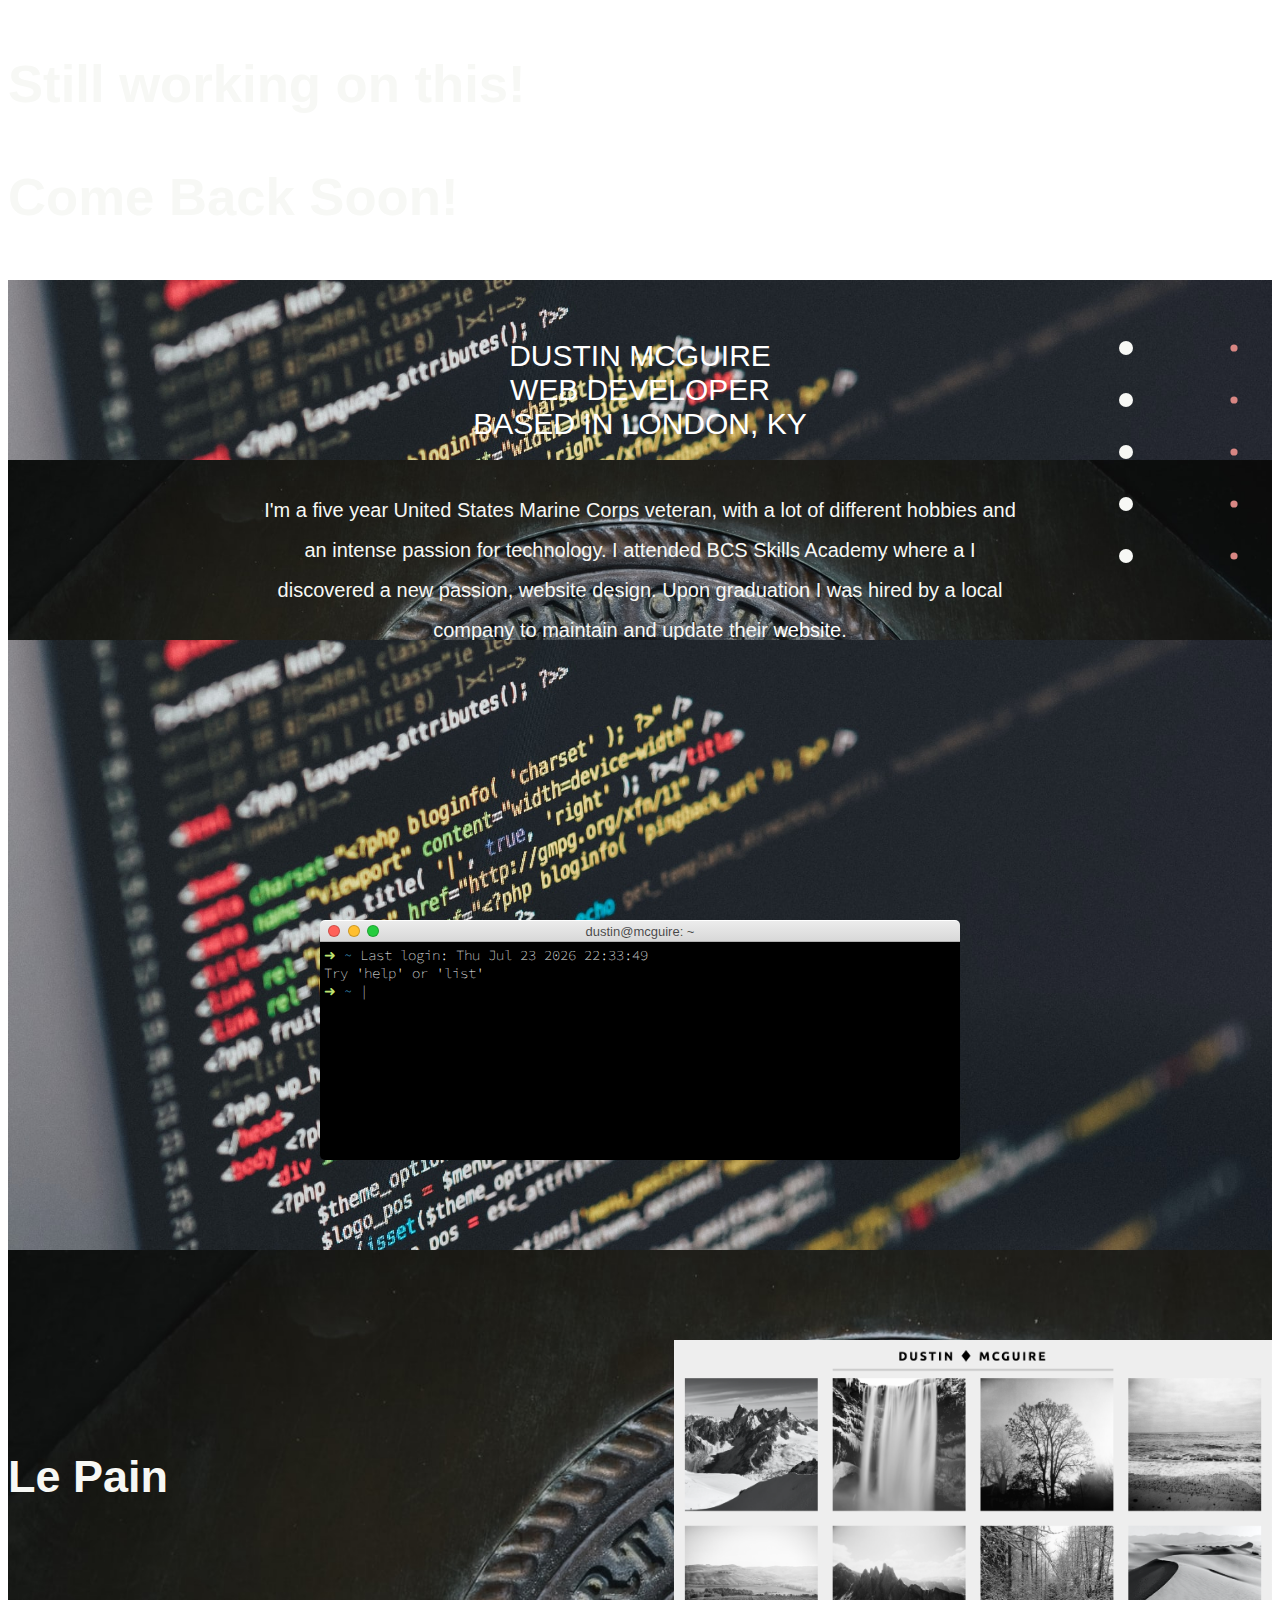
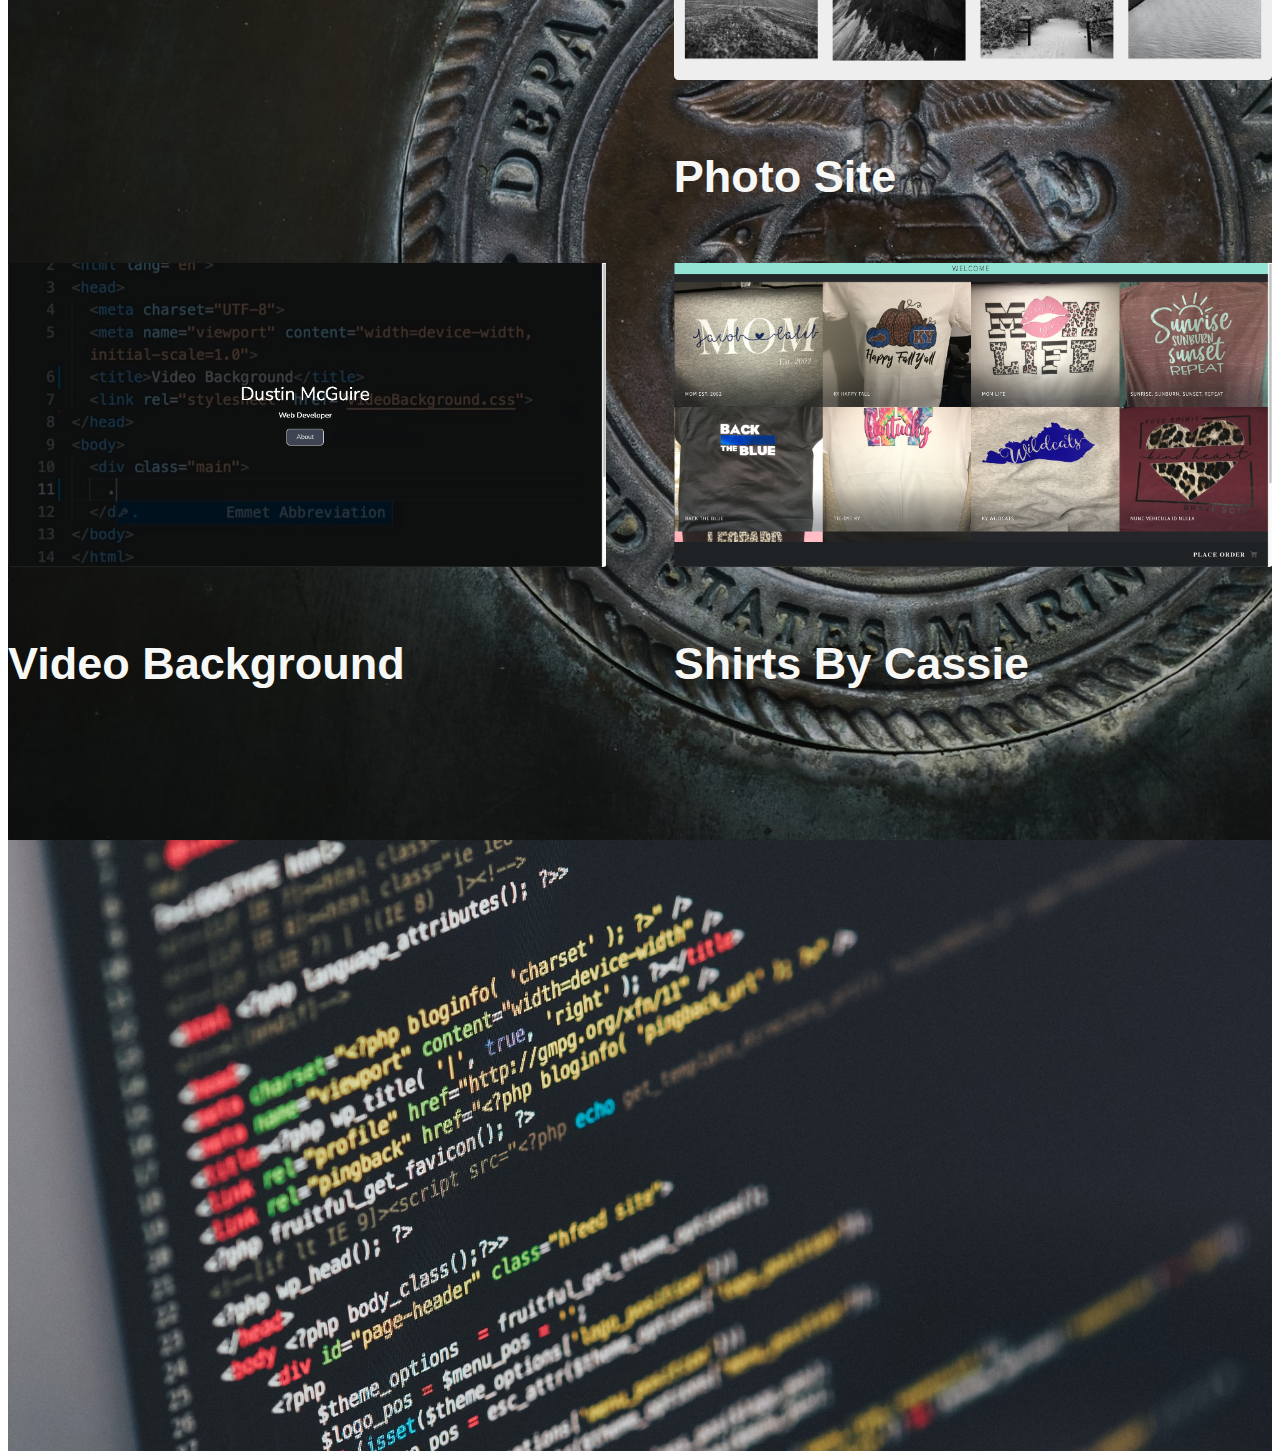
==== commit 00ab3289: "Update index.html" ====
--- a/index.html
+++ b/index.html
@@ -11,6 +11,14 @@
 <link rel="stylesheet" href="https://cdnjs.cloudflare.com/ajax/libs/meyer-reset/2.0/reset.min.css">
 </head>
   <body>
+    <div class="banner-message container-fluid">
+  <div class="marquee">
+    <h3><i class="fas fa-exclamation-triangle"></i> Still working on this! <i class="fas fa-exclamation-triangle"></i></h3>
+  </div>
+
+  <div class="marquee">
+  <h3 id="secondmessage">Come Back Soon!</h3>
+  </div>
     <nav id="cd-vertical-nav">
           <ul>
               <li>
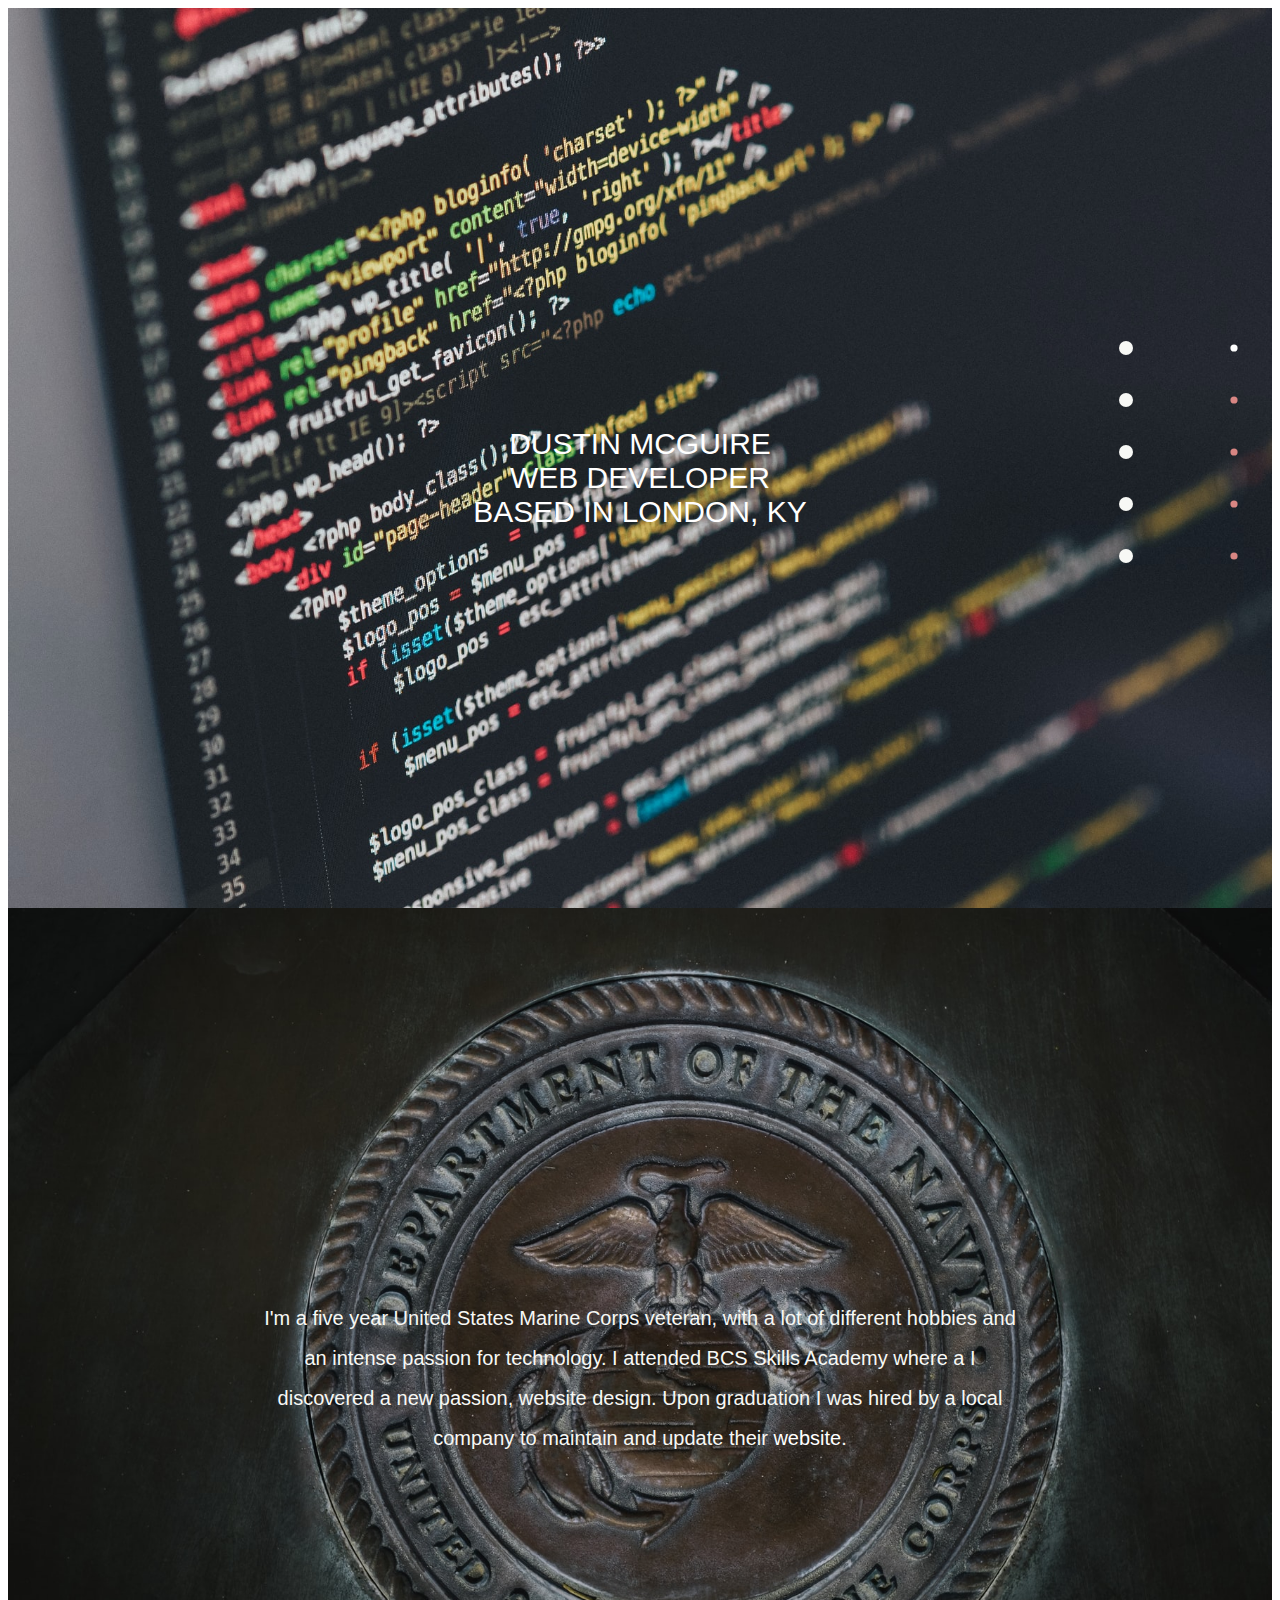
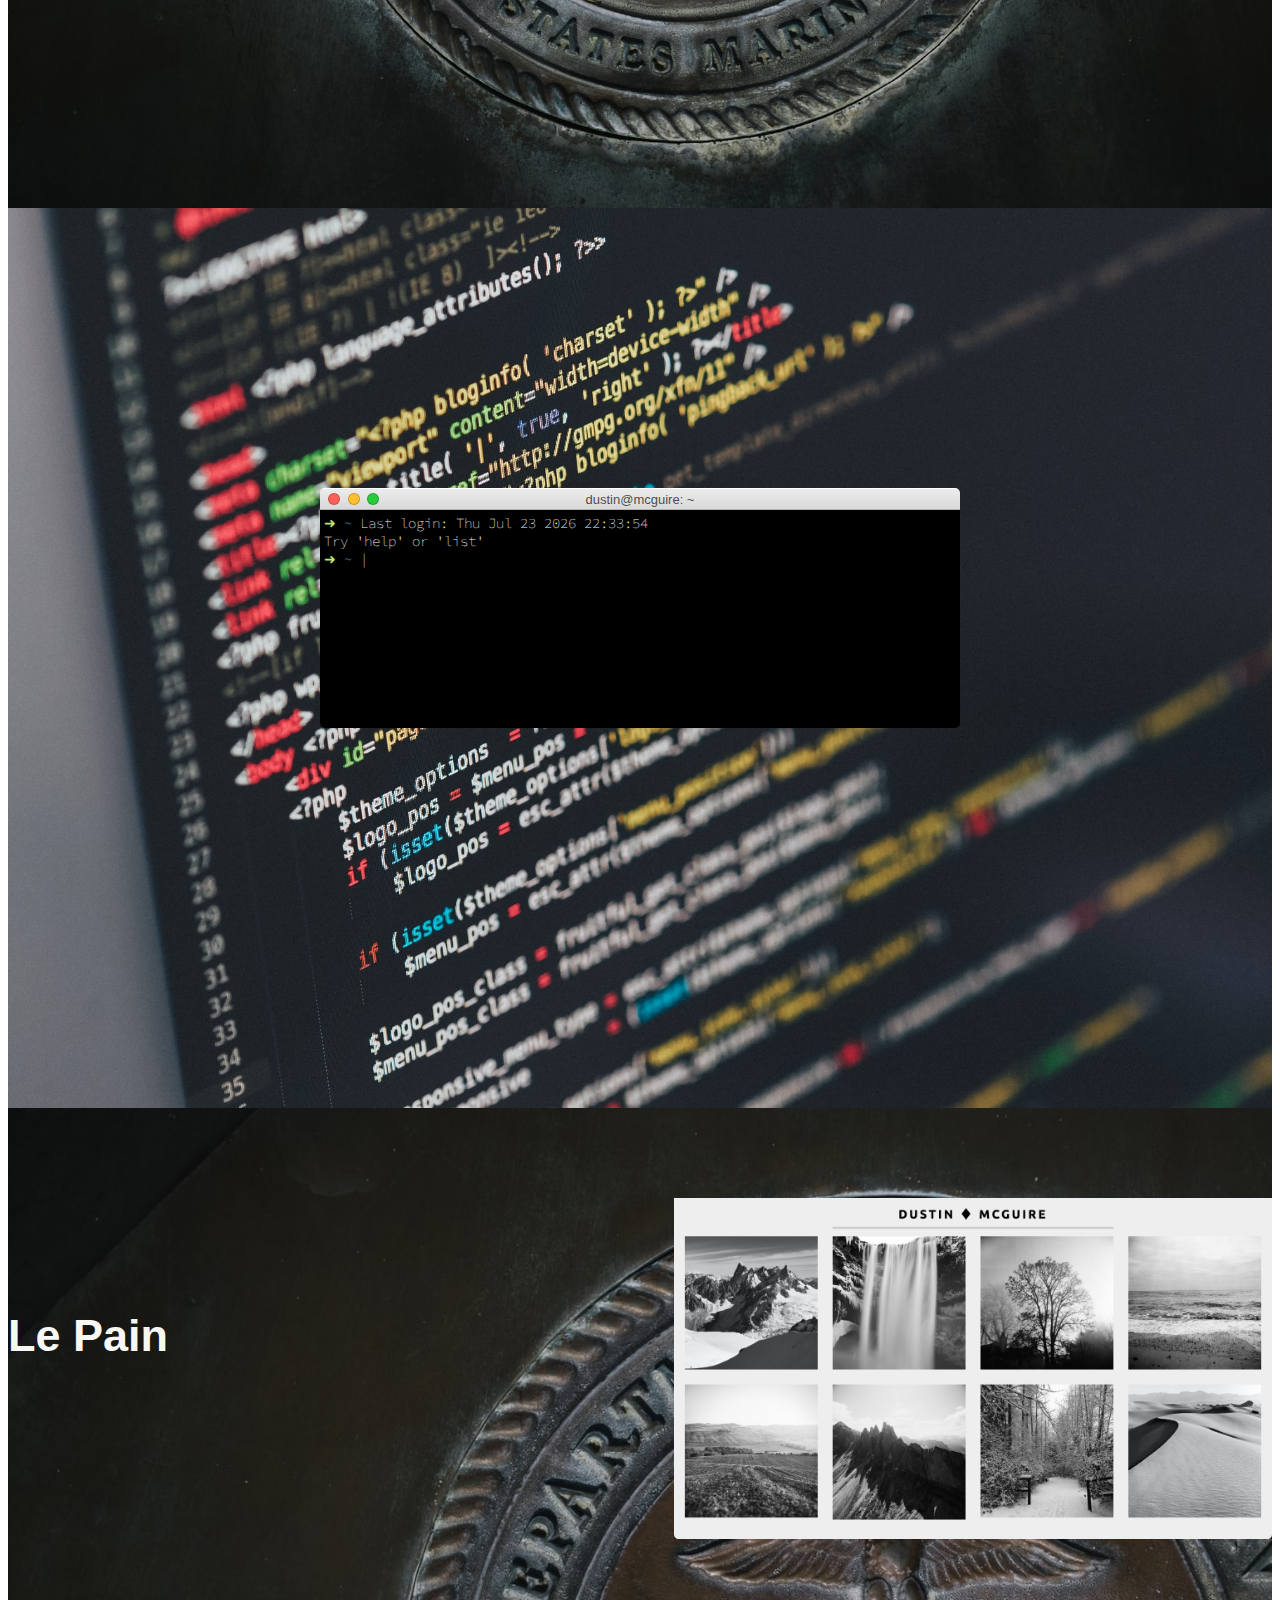
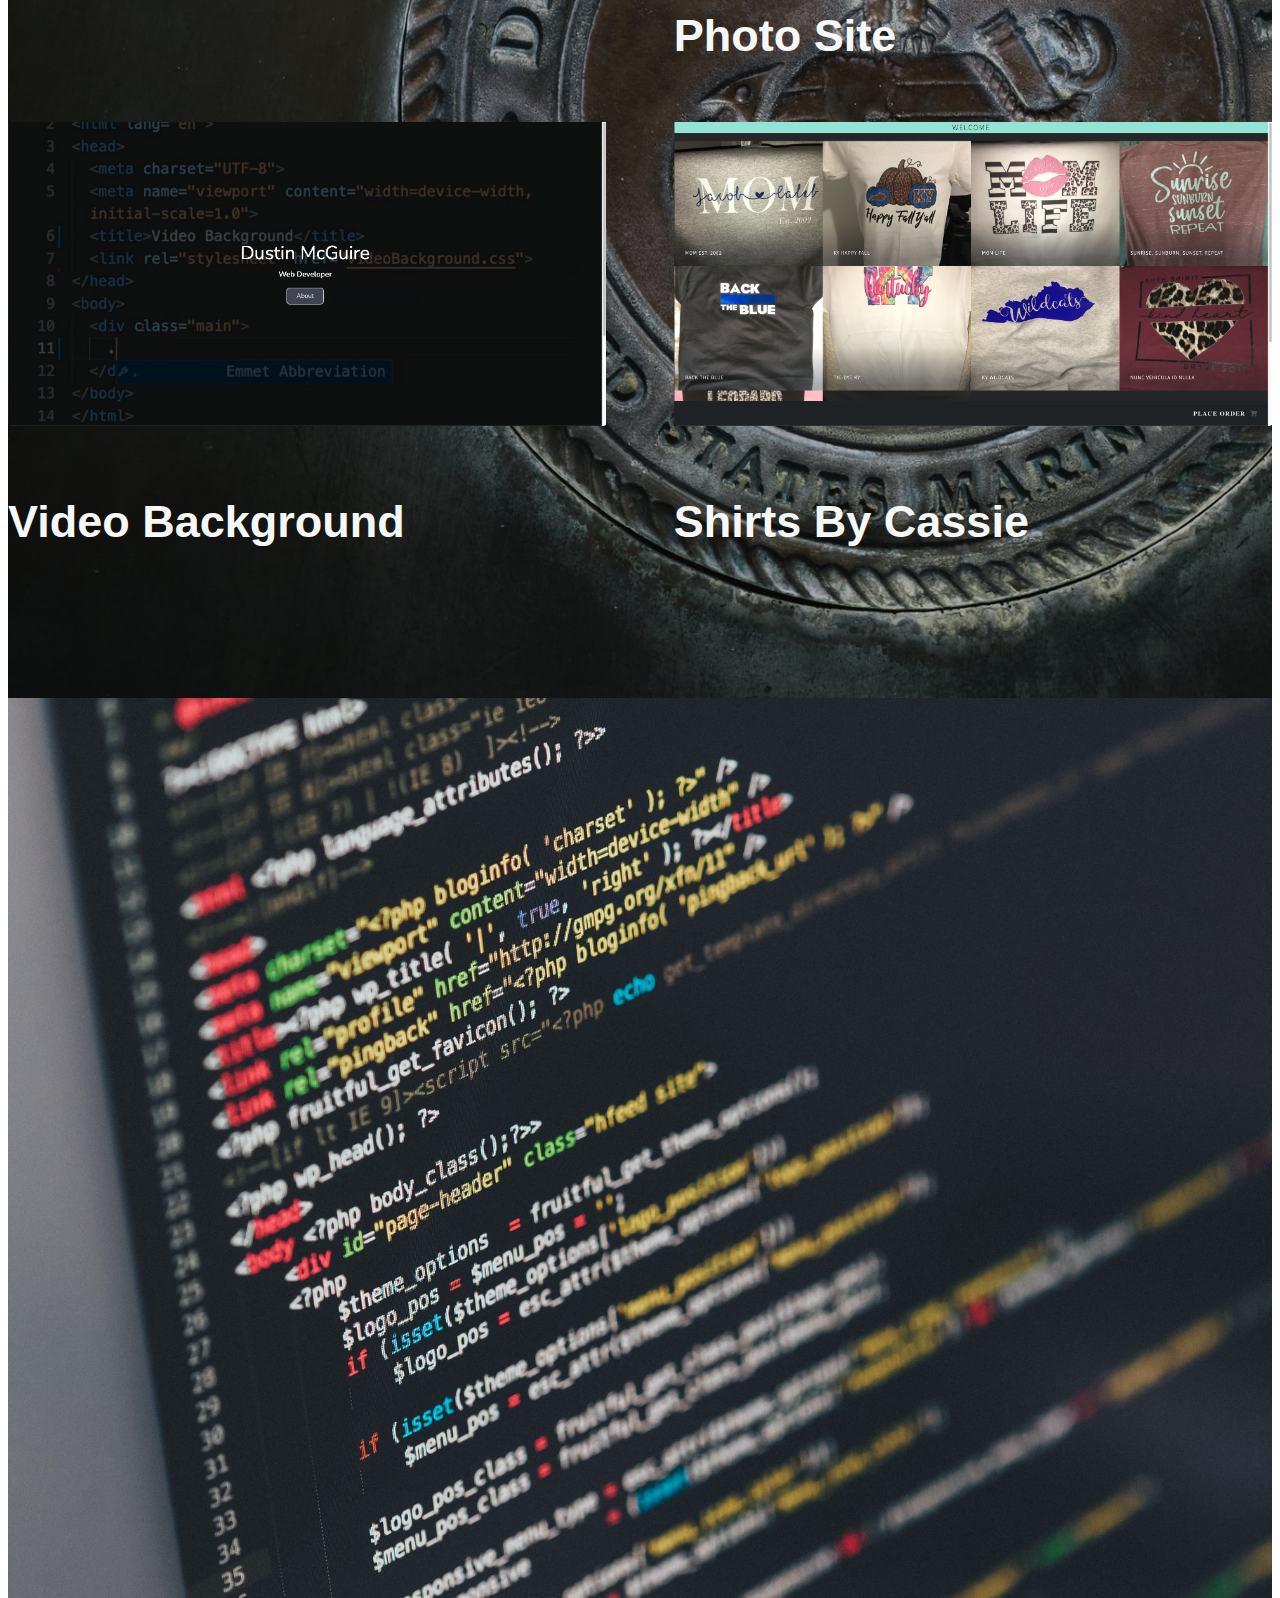
==== commit 73bdbfcf: "Update index.html" ====
--- a/index.html
+++ b/index.html
@@ -11,14 +11,6 @@
 <link rel="stylesheet" href="https://cdnjs.cloudflare.com/ajax/libs/meyer-reset/2.0/reset.min.css">
 </head>
   <body>
-    <div class="banner-message container-fluid">
-  <div class="marquee">
-    <h3><i class="fas fa-exclamation-triangle"></i> Still working on this! <i class="fas fa-exclamation-triangle"></i></h3>
-  </div>
-
-  <div class="marquee">
-  <h3 id="secondmessage">Come Back Soon!</h3>
-  </div>
     <nav id="cd-vertical-nav">
           <ul>
               <li>
--- a/style.css
+++ b/style.css
@@ -1810,4 +1810,6 @@
     font-size: 100px;
     margin: 25px;
     
-}+}
+
+ 
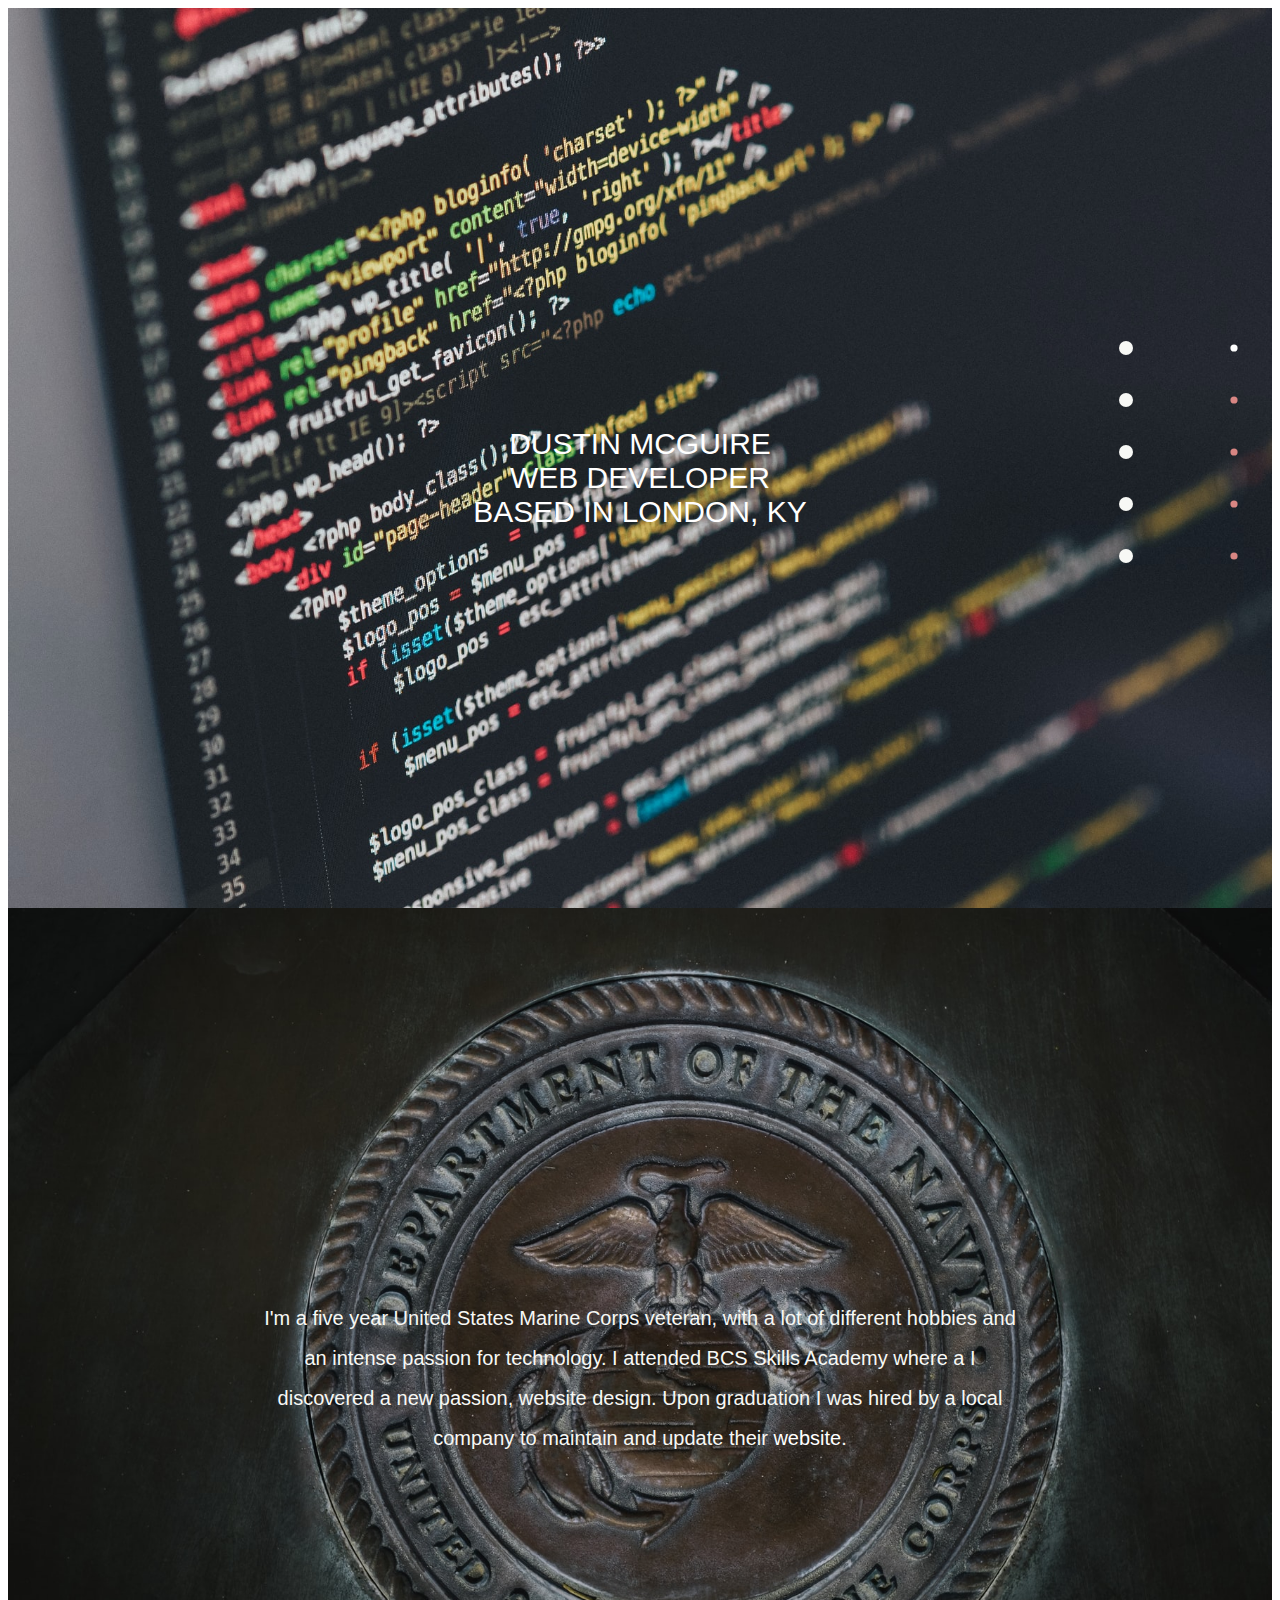
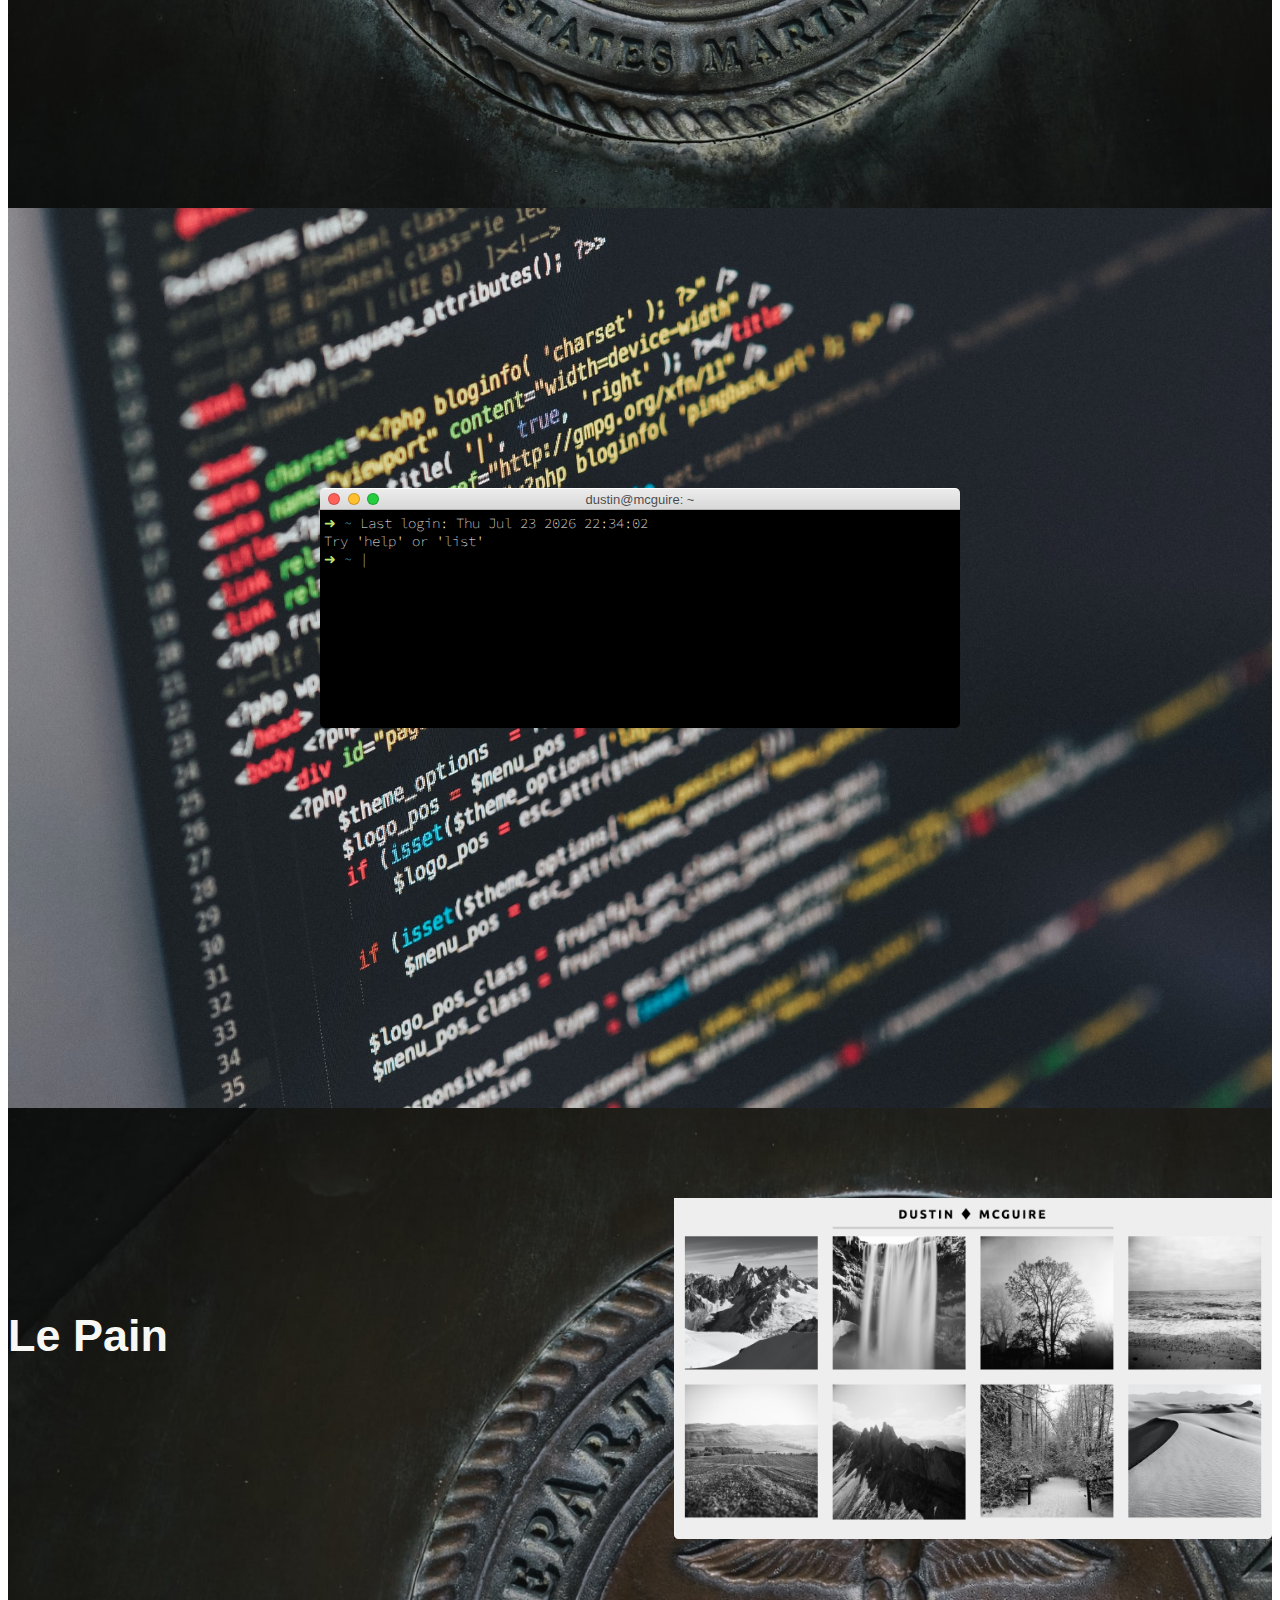
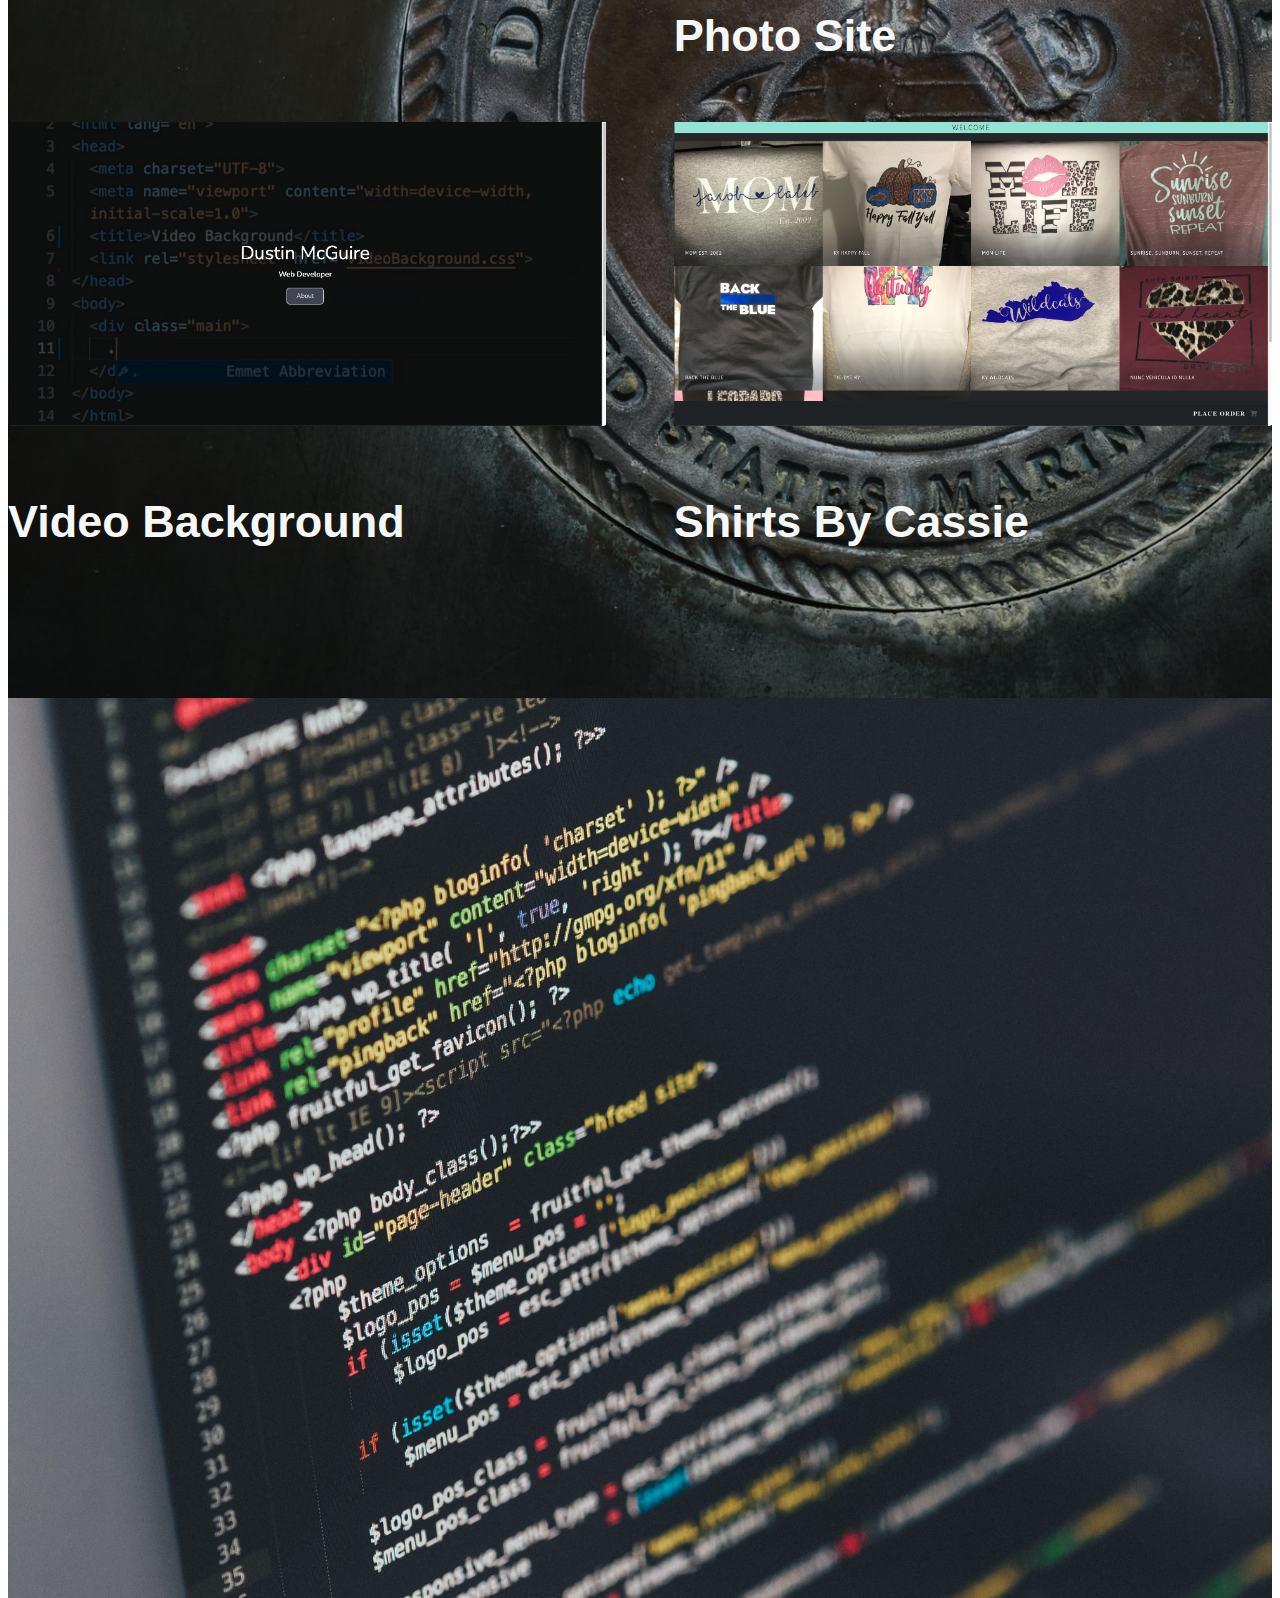
==== commit c2f12a88: "Update index.html" ====
--- a/index.html
+++ b/index.html
@@ -7,7 +7,7 @@
 <link rel="mask-icon" type="" href="https://cpwebassets.codepen.io/assets/favicon/logo-pin-8f3771b1072e3c38bd662872f6b673a722f4b3ca2421637d5596661b4e2132cc.svg" color="#111">
 <script src="https://kit.fontawesome.com/d8de83fe43.js" crossorigin="anonymous"></script>
 <link rel="stylesheet" href="style.css">
-<title>Dustin McGuire Portfolio</title>
+<title>Under Construction</title>
 <link rel="stylesheet" href="https://cdnjs.cloudflare.com/ajax/libs/meyer-reset/2.0/reset.min.css">
 </head>
   <body>
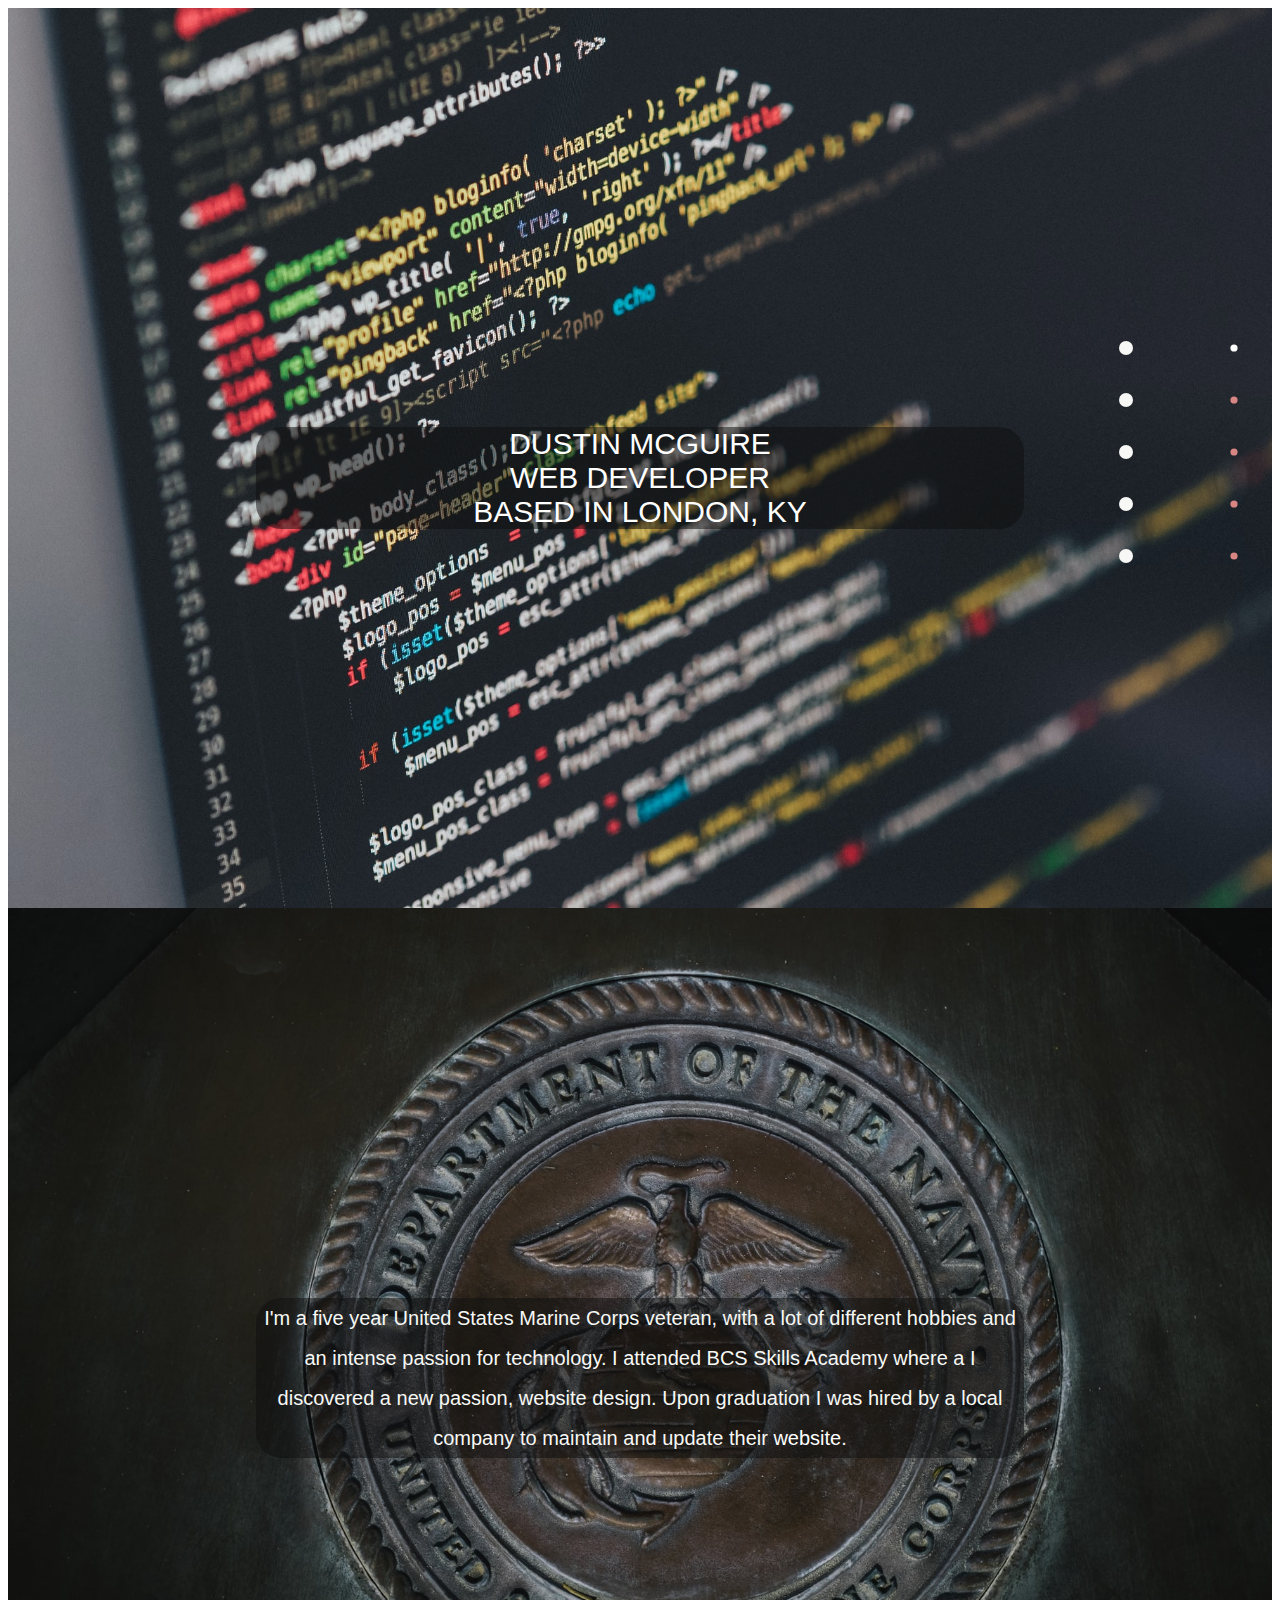
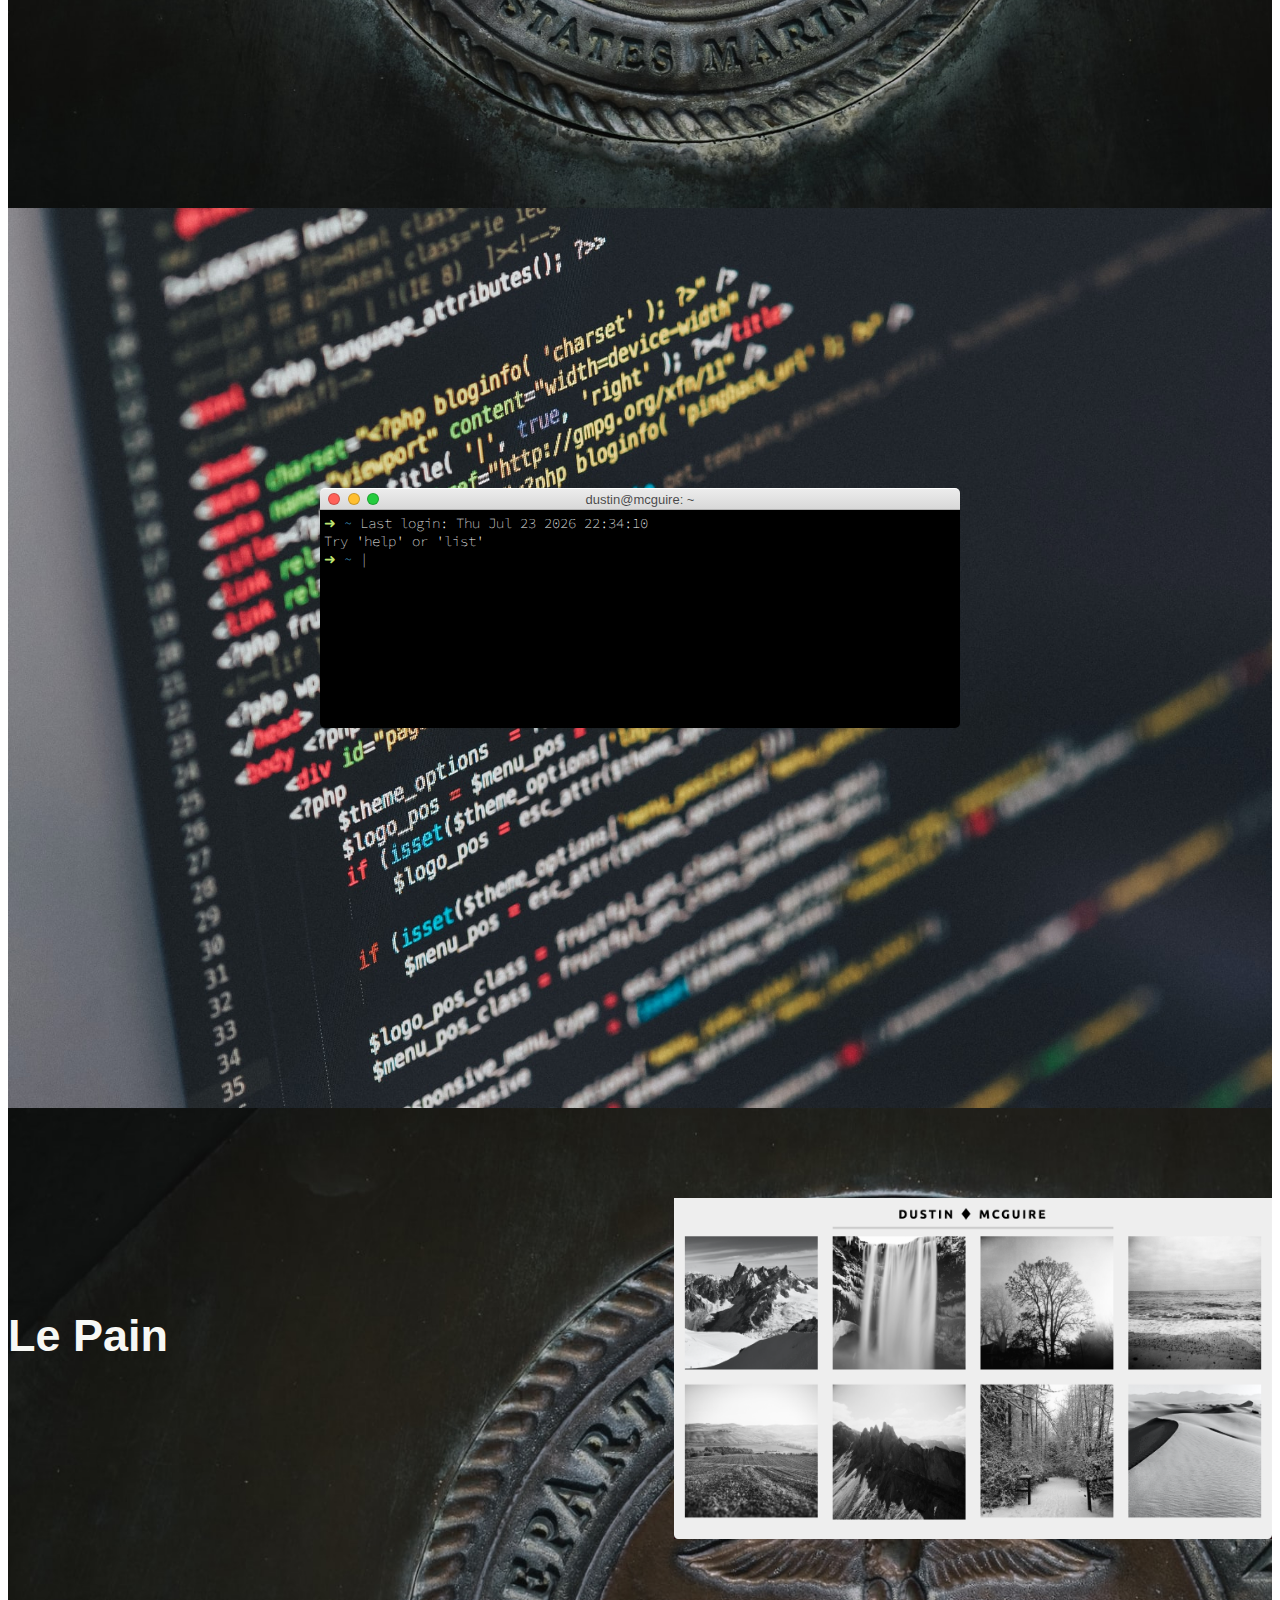
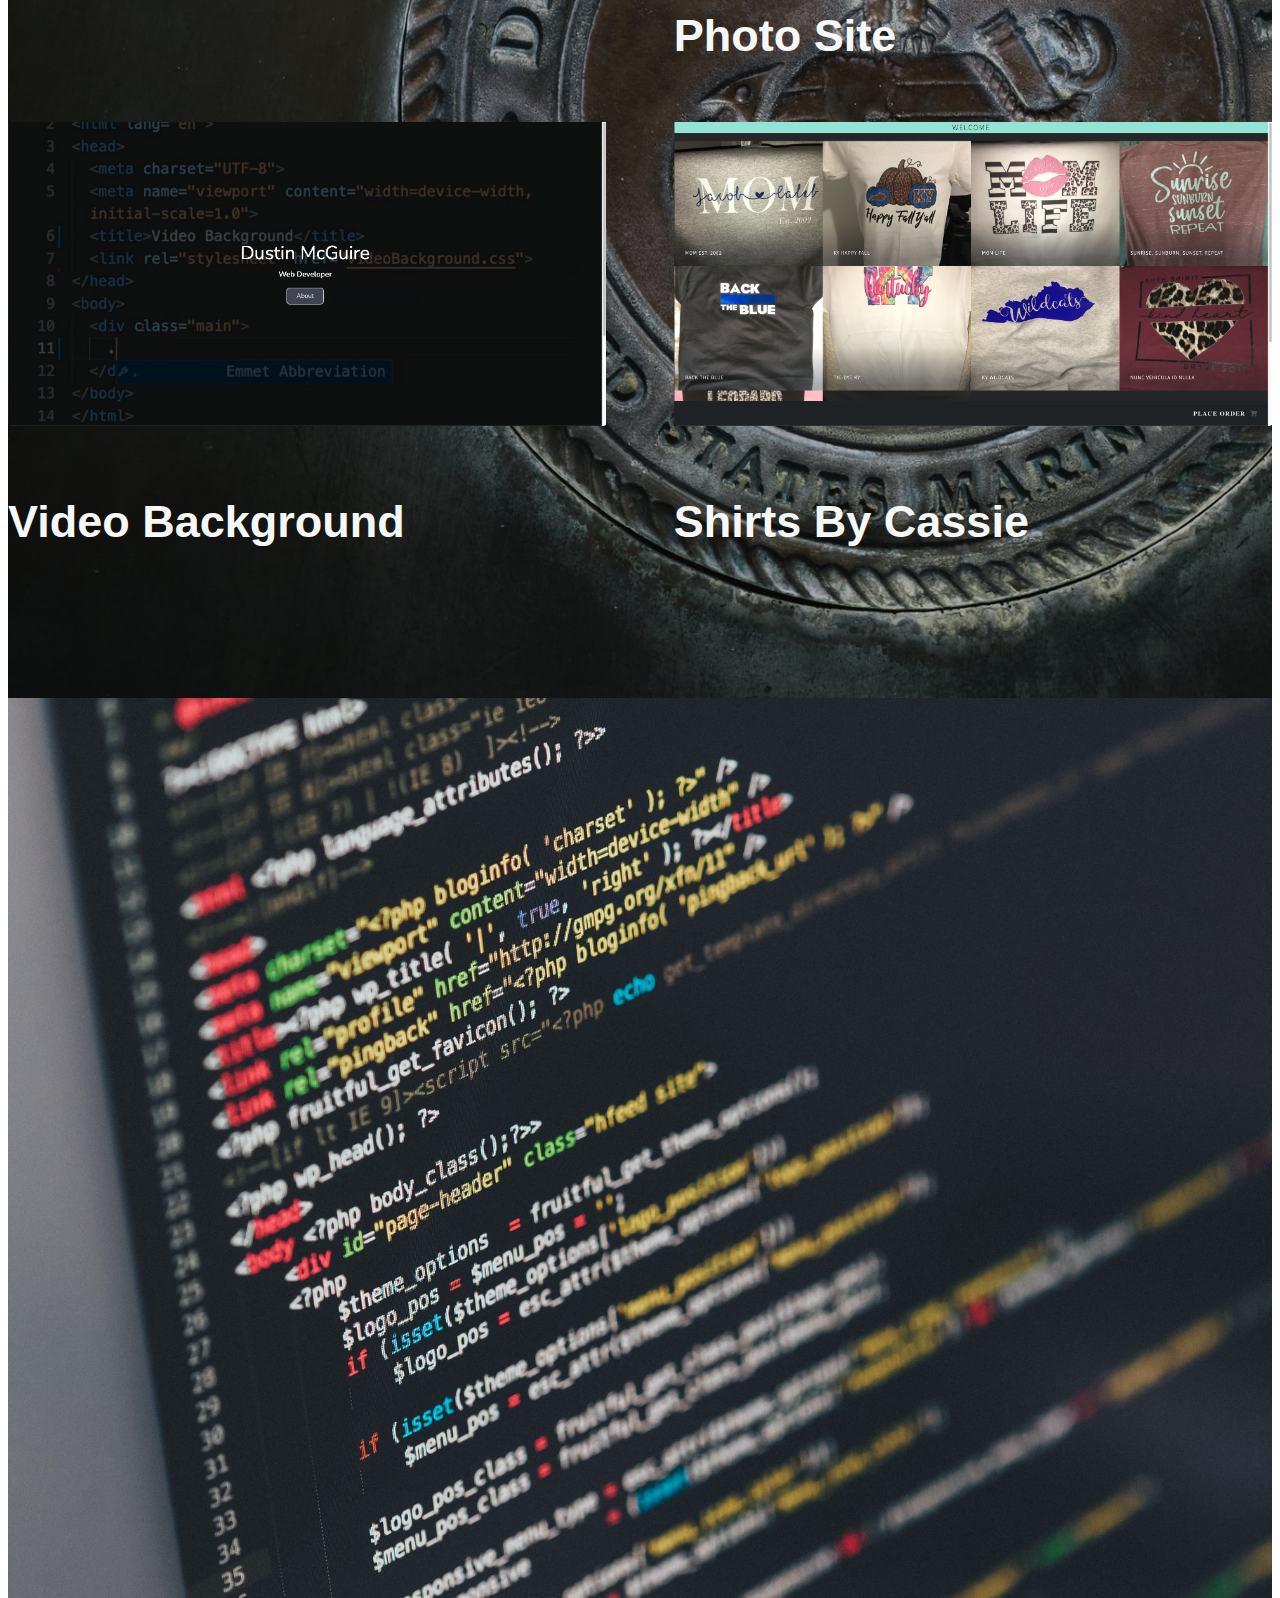
==== commit c9a0b010: "Update index.html" ====
--- a/index.html
+++ b/index.html
@@ -54,12 +54,12 @@
       <a class="cd-nav-trigger cd-img-replace">Open navigation<span></span></a>
   
       <section id="section1" class="cd-section">
-          <h1>Dustin McGuire <br> Web developer <br> based in london, ky</h1>
+          <h1 class="borderBox">Dustin McGuire <br> Web developer <br> based in london, ky</h1>
           <a href="#section2" class="cd-scroll-down cd-img-replace">scroll down</a>
       </section><!-- cd-section -->
   
       <section id="section2" class="cd-section">
-          <p>I'm a five year United States Marine Corps veteran, with a lot of different hobbies and an
+          <p class="borderBox">I'm a five year United States Marine Corps veteran, with a lot of different hobbies and an
             intense passion for technology. I attended BCS Skills Academy where a I discovered a new passion, website design. Upon graduation I was hired by a local company to maintain and update their <a href="https://www.catchndealz.com" target="_blank">website</a>.</p>
       </section><!-- cd-section -->
   
--- a/style.css
+++ b/style.css
@@ -1809,7 +1809,10 @@
 .fab{
     font-size: 100px;
     margin: 25px;
-    
 }
 
+.borderBox{
+    background: rgba(15, 15, 15, 0.527);
+    border-radius: 25px;
+}
  
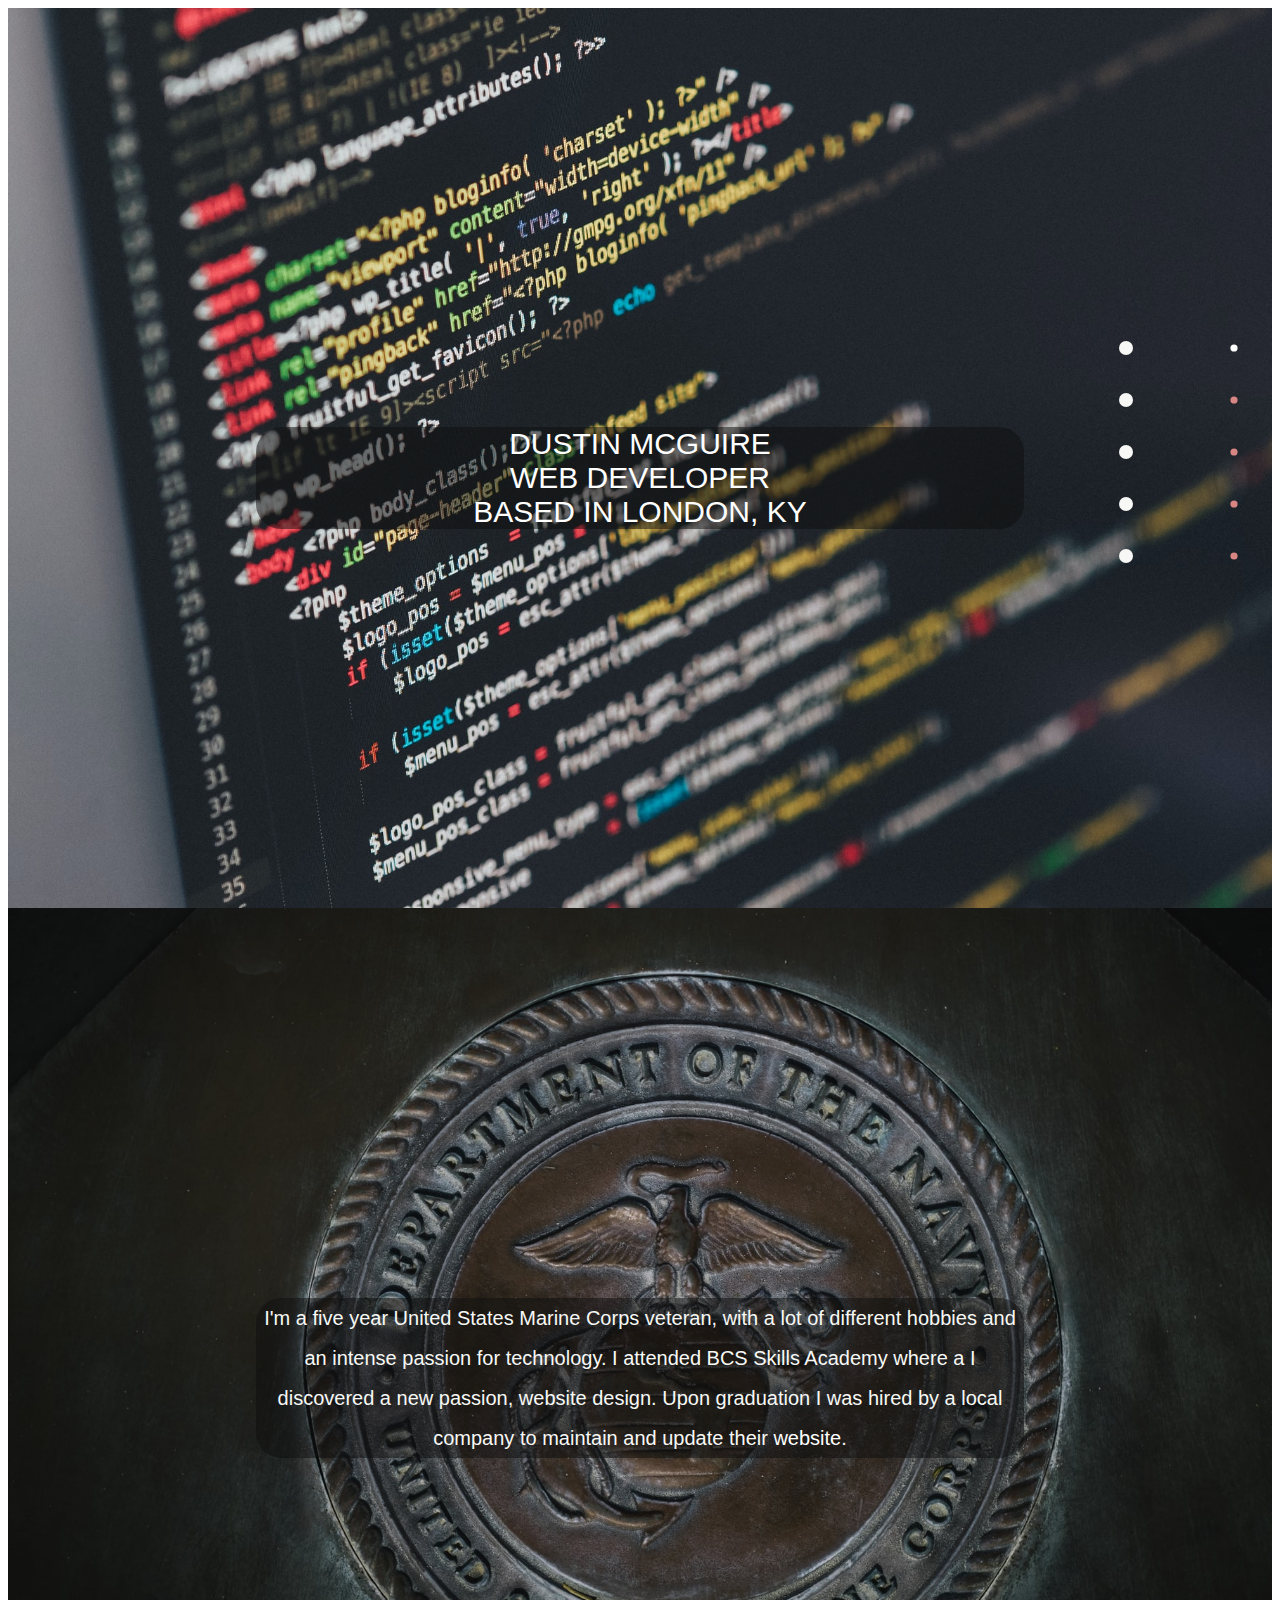
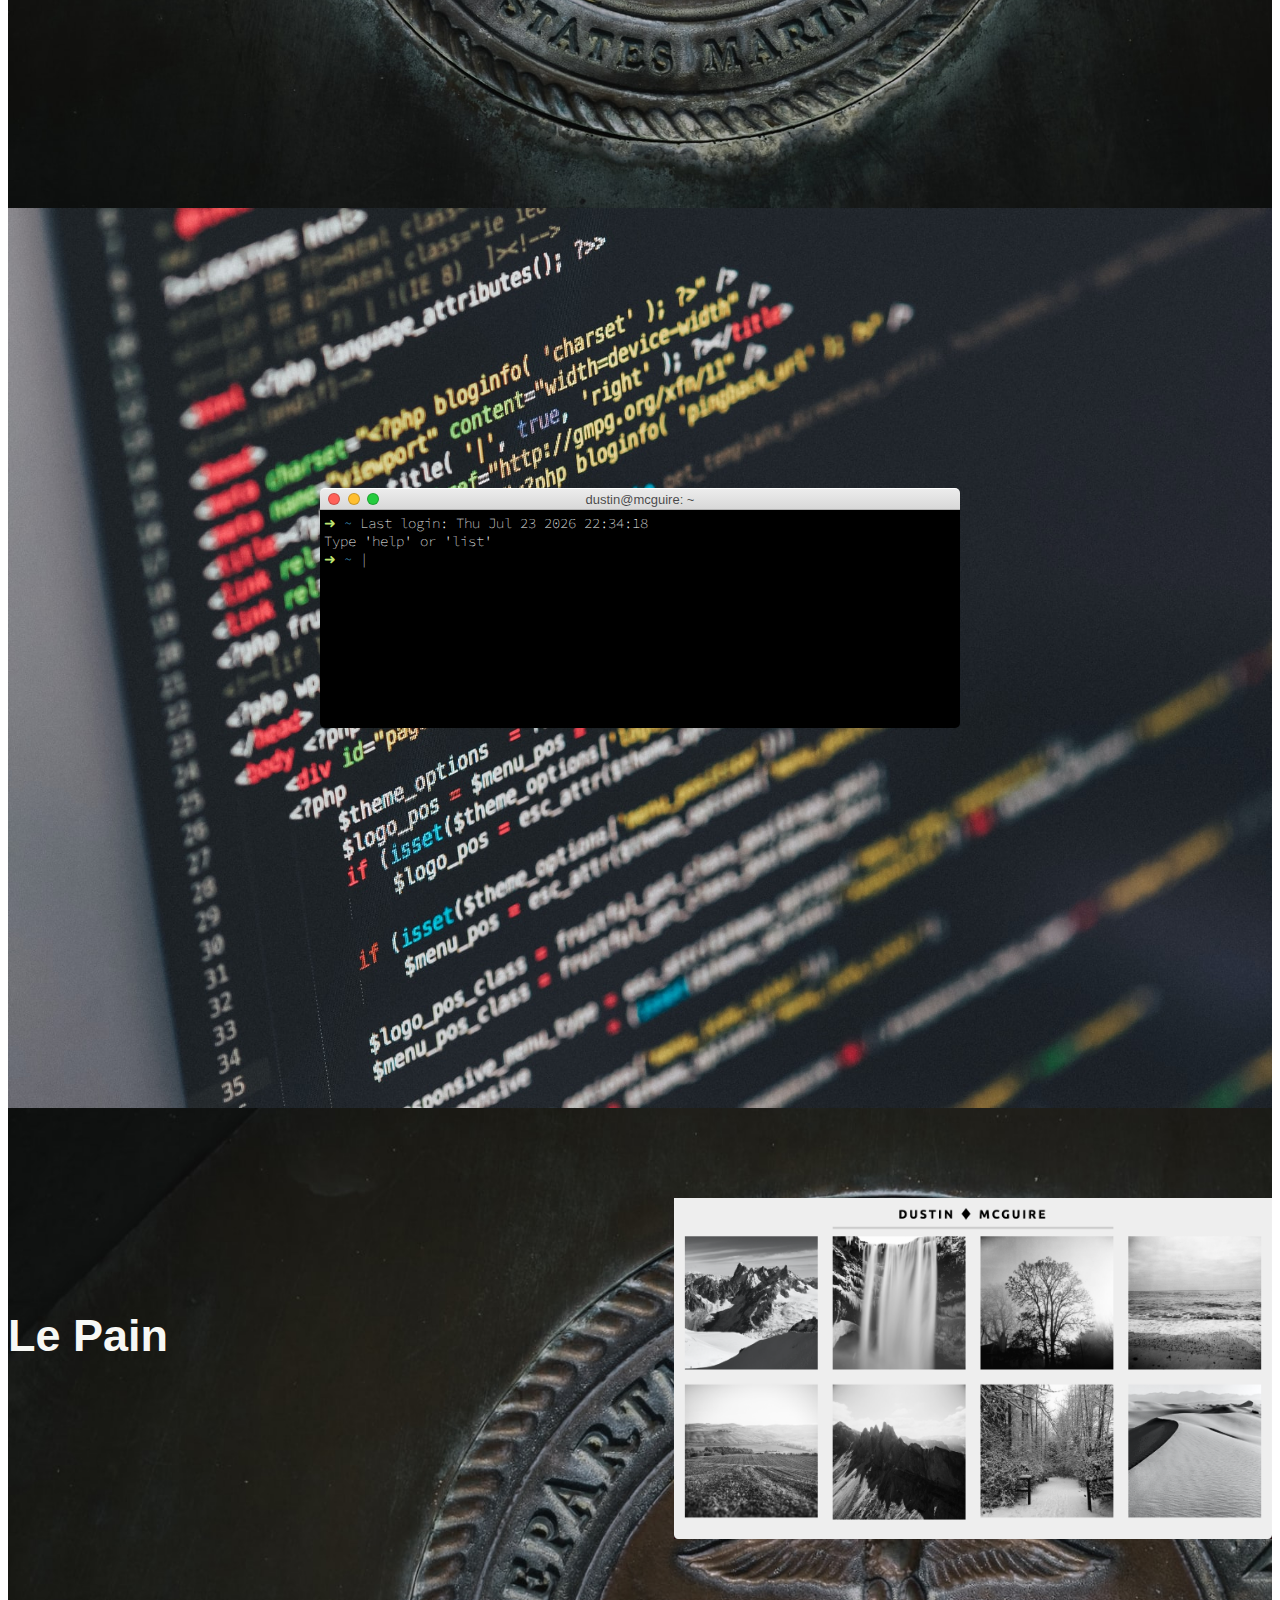
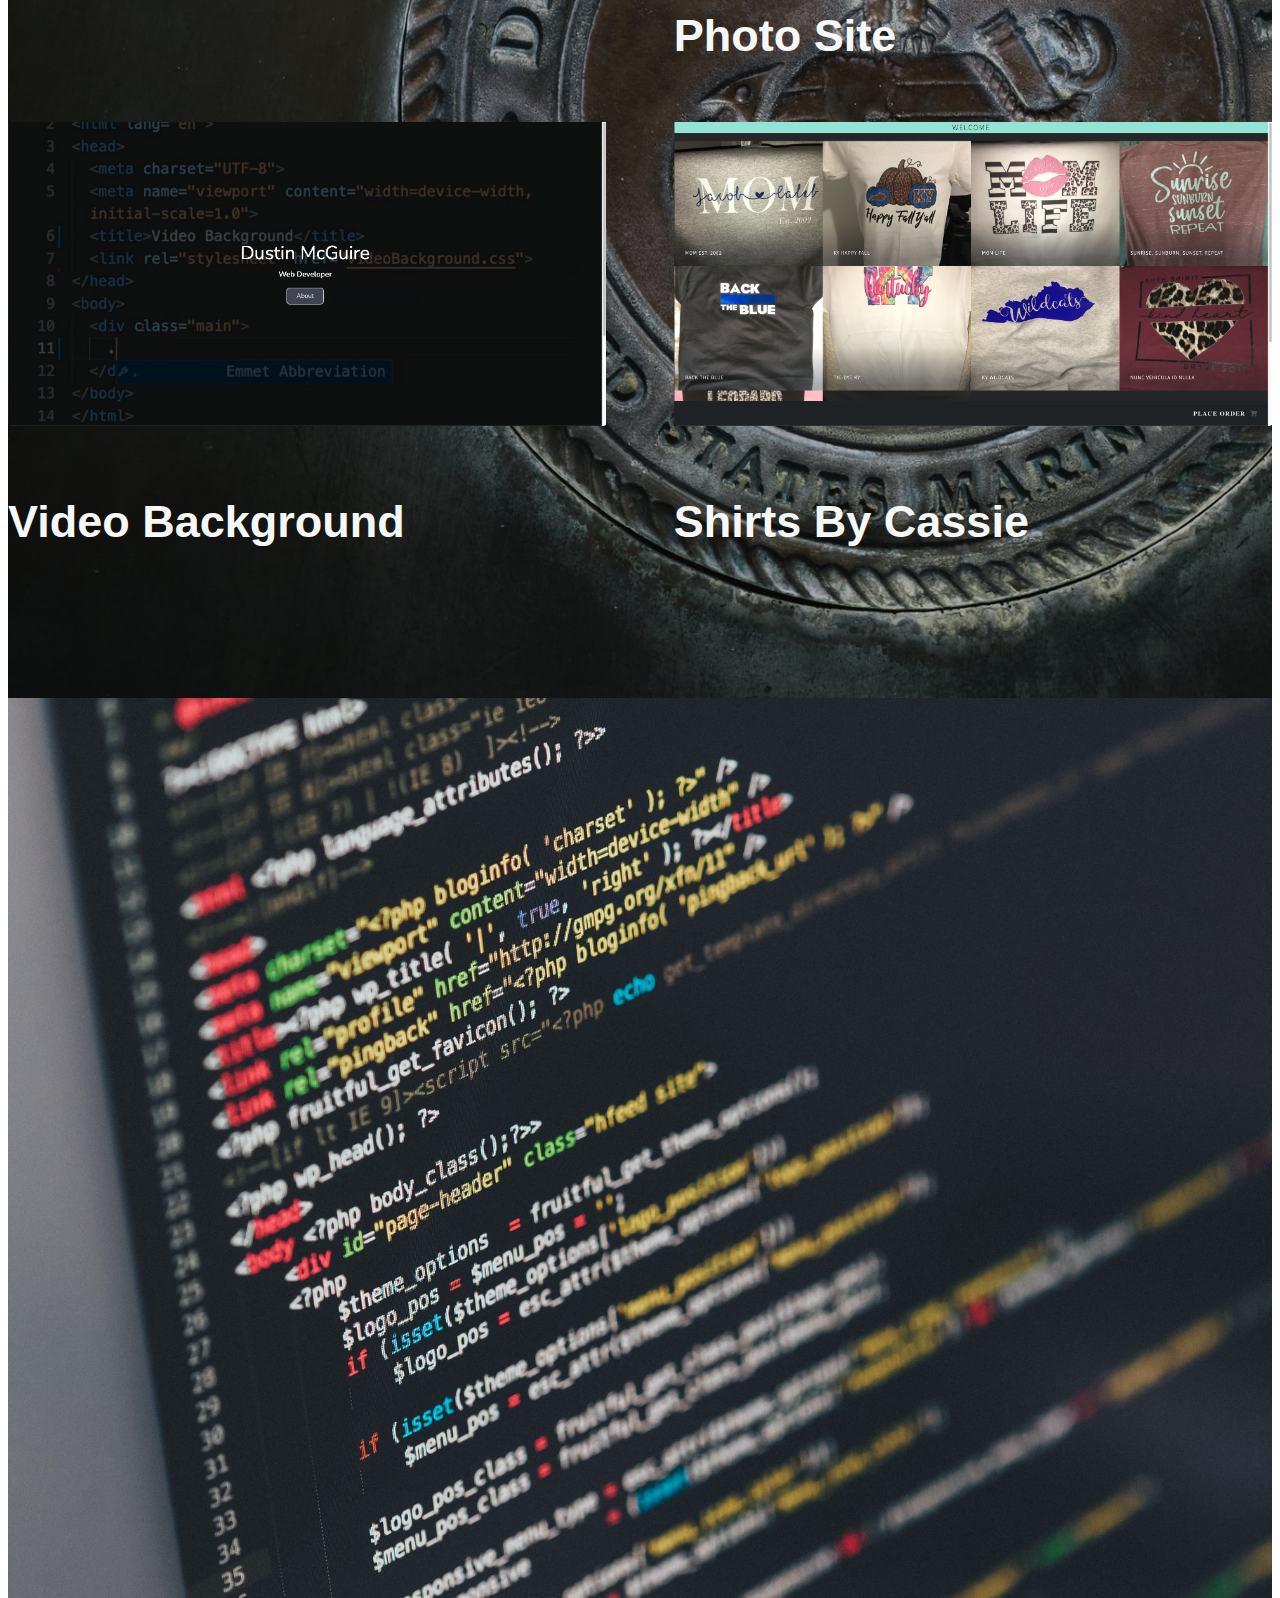
==== commit 1594d773: "Update index.html" ====
--- a/index.html
+++ b/index.html
@@ -270,7 +270,7 @@
               "function": echo }];
           
           
-            var hintMessage = "Try 'help' or 'list'";
+            var hintMessage = "Type 'help' or 'list'";
           
             function processCommand() {
               var isValid = false;
